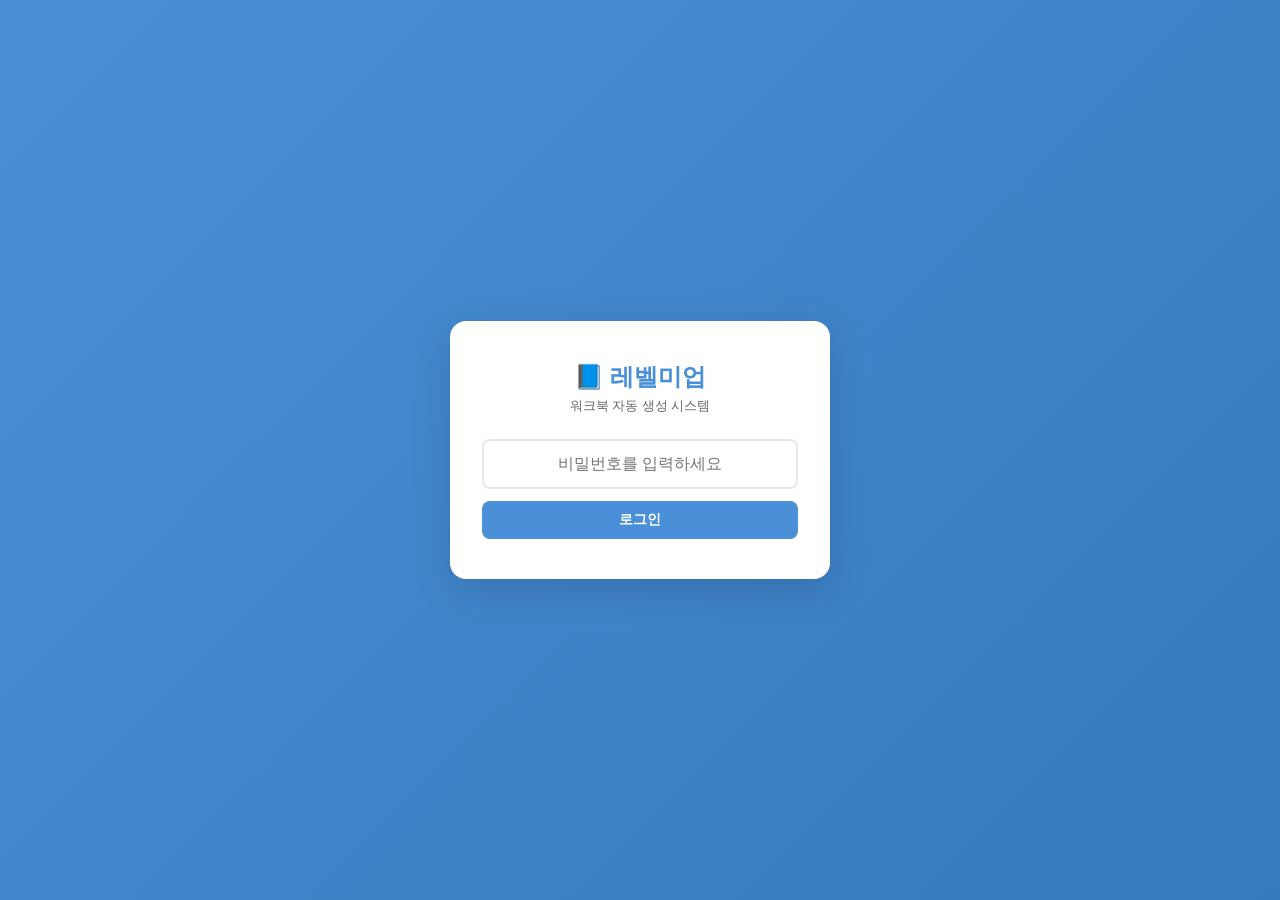
==== static/index.html @ 82ad21b6 "fix: 지문 목록 unit 내부 정렬 추가 - 백엔드의 조회 데이터 순서와 상관없이 정렬" ====
<!DOCTYPE html>
<html lang="ko">
<head>
<meta charset="UTF-8">
<meta name="viewport" content="width=device-width, initial-scale=1.0">
<title>레벨미업 워크북</title>
<link rel="manifest" href="/static/manifest.json">
<meta name="theme-color" content="#4A90D9">
<style>
* { box-sizing: border-box; margin: 0; padding: 0; }
body { font-family: -apple-system, 'Malgun Gothic', sans-serif; background: #f0f4f8; color: #1a1a1a; min-height: 100vh; }
.hidden { display: none !important; }
.btn { padding: 10px 20px; border: none; border-radius: 8px; font-size: 14px; font-weight: 600; cursor: pointer; transition: all 0.2s; }
.btn-primary { background: #4A90D9; color: white; }
.btn-primary:hover { background: #3a7bc8; }
.btn-primary:disabled { background: #a0c4e8; cursor: not-allowed; }
.btn-orange { background: #E8833A; color: white; }
.btn-orange:hover { background: #d6732a; }
.btn-sm { padding: 6px 12px; font-size: 12px; }
.badge { display: inline-block; padding: 2px 7px; border-radius: 10px; font-size: 11px; font-weight: 600; }
.badge-ready { background: #E8F5E9; color: #2E9E5A; }
.badge-pending { background: #FFF8F0; color: #E8833A; }

/* 헤더 */
.header { background: linear-gradient(135deg, #4A90D9 0%, #357ABD 100%); color: white; position: sticky; top: 0; z-index: 100; box-shadow: 0 2px 8px rgba(0,0,0,0.15); }
.header-top { display: flex; align-items: center; padding: 10px 20px; gap: 10px; }
.header-top h1 { font-size: 18px; flex-shrink: 0; }
.header-top .sub { font-size: 11px; opacity: 0.7; flex-shrink: 0; }
.header-notice-box { flex: 1; background: rgba(255,255,255,0.15); border-radius: 6px; padding: 5px 12px; font-size: 12px; min-height: 28px; display: flex; align-items: center; overflow: hidden; }
.notice-text { color: white; white-space: nowrap; overflow: hidden; text-overflow: ellipsis; }
.notice-empty { color: rgba(255,255,255,0.5); font-style: italic; font-size: 11px; }
.logout-btn { background: rgba(255,255,255,0.2); border: none; color: white; padding: 5px 12px; border-radius: 6px; font-size: 12px; cursor: pointer; flex-shrink: 0; }
.header-tabs { display: flex; padding: 0 20px; }
.header-tab { padding: 8px 20px; font-size: 13px; font-weight: 600; color: rgba(255,255,255,0.7); cursor: pointer; border-bottom: 3px solid transparent; transition: all 0.2s; }
.header-tab.active { color: white; border-bottom-color: white; }

/* 로그인 */
#login-screen { display: flex; flex-direction: column; align-items: center; justify-content: center; min-height: 100vh; background: linear-gradient(135deg, #4A90D9 0%, #357ABD 100%); }
.login-box { background: white; border-radius: 16px; padding: 40px 32px; width: 90%; max-width: 380px; text-align: center; box-shadow: 0 10px 40px rgba(0,0,0,0.15); }
.login-box h1 { font-size: 24px; color: #4A90D9; margin-bottom: 4px; }
.login-box .sub { color: #666; font-size: 13px; margin-bottom: 24px; }
.login-box input { width: 100%; padding: 14px 16px; border: 2px solid #e5e7eb; border-radius: 8px; font-size: 16px; text-align: center; margin-bottom: 12px; outline: none; }
.login-box input:focus { border-color: #4A90D9; }
.login-error { color: #dc2626; font-size: 13px; margin-bottom: 8px; }

/* 3단 */
.three-col { display: grid; grid-template-columns: 1fr 1fr 1fr; gap: 12px; padding: 14px 16px; max-width: 1400px; margin: 0 auto; }
@media (max-width: 960px) { .three-col { grid-template-columns: 1fr 1fr; } .col-right { grid-column: 1 / -1; } }
@media (max-width: 600px) { .three-col { grid-template-columns: 1fr; } }

/* 카드 */
.card { background: white; border-radius: 12px; padding: 14px; box-shadow: 0 1px 4px rgba(0,0,0,0.08); margin-bottom: 12px; }
.card-title { font-size: 13px; font-weight: 700; color: #333; margin-bottom: 10px; display: flex; align-items: center; gap: 6px; }

/* 교재/지문 */
select { width: 100%; padding: 9px 12px; border: 2px solid #e5e7eb; border-radius: 8px; font-size: 13px; background: white; appearance: none; background-image: url("data:image/svg+xml,%3Csvg xmlns='http://www.w3.org/2000/svg' width='12' height='12' viewBox='0 0 12 12'%3E%3Cpath fill='%23666' d='M6 8L1 3h10z'/%3E%3C/svg%3E"); background-repeat: no-repeat; background-position: right 12px center; cursor: pointer; margin-bottom: 8px; }
select:focus { border-color: #4A90D9; outline: none; }
.passage-list { max-height: 380px; overflow-y: auto; border: 1px solid #e5e7eb; border-radius: 8px; }
.passage-item { display: flex; align-items: center; padding: 8px 10px; border-bottom: 1px solid #f0f0f0; cursor: pointer; transition: background 0.15s; }
.passage-item:hover { background: #f5f7fa; }
.passage-item:last-child { border-bottom: none; }
.passage-item input[type="checkbox"] { width: 16px; height: 16px; margin-right: 8px; accent-color: #4A90D9; flex-shrink: 0; }
.passage-item .title { flex: 1; font-size: 13px; }
.unit-header { padding: 7px 10px; background: #f0f4f8; font-weight: 700; font-size: 12px; color: #4A90D9; border-bottom: 1px solid #e0e0e0; cursor: pointer; display: flex; justify-content: space-between; align-items: center; }
.unit-header:hover { background: #e5edf5; }
.unit-header .unit-select { font-size: 11px; font-weight: 400; color: #666; }

/* 레벨 */
.level-grid { display: grid; grid-template-columns: repeat(3, 1fr); gap: 5px; }
.level-btn { padding: 7px 4px; border: 2px solid #e5e7eb; border-radius: 7px; text-align: center; cursor: pointer; font-size: 11px; transition: all 0.15s; user-select: none; }
.level-btn.selected { border-color: #4A90D9; background: #EBF4FB; color: #4A90D9; font-weight: 600; }
.level-btn.green.selected { border-color: #2E9E5A; background: #E8F5E9; color: #2E9E5A; }
.level-btn.orange.selected { border-color: #E8833A; background: #FFF8F0; color: #E8833A; }
.preset-row { display: flex; gap: 5px; margin-bottom: 8px; flex-wrap: wrap; }
.preset-btn { flex: 1; min-width: 60px; padding: 5px; border: 1px solid #ddd; border-radius: 6px; background: white; font-size: 11px; cursor: pointer; text-align: center; }
.preset-btn:hover { background: #f5f7fa; }

/* 생성 */
.generate-area .btn { width: 100%; padding: 13px; font-size: 15px; }
.progress { margin-top: 10px; }
.progress-bar { height: 6px; background: #e5e7eb; border-radius: 3px; overflow: hidden; }
.progress-fill { height: 100%; background: linear-gradient(90deg, #4A90D9, #2E9E5A); border-radius: 3px; transition: width 0.3s; }
.progress-text { font-size: 12px; color: #666; text-align: center; margin-top: 5px; }
.result-item { display: flex; align-items: center; justify-content: space-between; padding: 8px 10px; border: 1px solid #e5e7eb; border-radius: 8px; margin-bottom: 6px; font-size: 13px; }

/* 공지 카드 */
.notice-card { background: white; border-radius: 12px; padding: 14px; box-shadow: 0 1px 4px rgba(0,0,0,0.08); margin-bottom: 12px; border: 2px solid #4A90D9; background: #EBF4FB; }
.notice-card textarea { width: 100%; min-height: 80px; padding: 8px; border: 1px solid #c5dcf0; border-radius: 6px; font-size: 13px; resize: vertical; background: white; font-family: inherit; }
.notice-card textarea:focus { outline: none; border-color: #4A90D9; }

/* 업로드 탭 */
textarea { width: 100%; min-height: 120px; padding: 10px; border: 2px solid #e5e7eb; border-radius: 8px; font-size: 13px; font-family: monospace; resize: vertical; }
textarea:focus { border-color: #4A90D9; outline: none; }

/* 토스트 */
.toast { position: fixed; bottom: 20px; left: 50%; transform: translateX(-50%); background: #333; color: white; padding: 12px 24px; border-radius: 8px; font-size: 14px; z-index: 1000; animation: fadeIn 0.3s; }
@keyframes fadeIn { from { opacity: 0; transform: translateX(-50%) translateY(10px); } }

/* ★ 원문 추출 탭 스타일 */
.ext-book-item { display: flex; align-items: center; gap: 8px; padding: 10px 12px; background: var(--color-bg, #f8fafc); border-bottom: 1px solid #e5e7eb; cursor: pointer; }
.ext-book-item:hover { background: #f0f4f8; }
.ext-book-item.expanded { background: #EBF4FB; }
.ext-unit-row { padding: 8px 12px 8px 32px; background: white; border-bottom: 1px solid #f0f0f0; }
.ext-unit-header { display: flex; align-items: center; gap: 6px; margin-bottom: 6px; }
.ext-pid-list { display: flex; flex-wrap: wrap; gap: 5px; padding-left: 20px; }
.ext-pid-chip { display: inline-flex; align-items: center; gap: 4px; padding: 4px 10px; border-radius: 6px; font-size: 12px; cursor: pointer; transition: all 0.15s; border: 1px solid #e5e7eb; background: #f8fafc; }
.ext-pid-chip:hover { background: #f0f4f8; }
.ext-pid-chip.selected { background: #EBF4FB; border-color: #4A90D9; color: #4A90D9; }
.ext-count-badge { font-size: 11px; color: #666; margin-left: auto; }

/* ★ 비밀노트 탭 스타일 */
.sn-type-btn { flex:1; padding:12px 8px; border:none; border-radius:10px; font-size:13px; font-weight:700; cursor:pointer; transition:all 0.2s; }
.sn-type-a { background:linear-gradient(135deg,#1d4ed8,#3b82f6); color:white; }
.sn-type-a:hover { background:linear-gradient(135deg,#1e40af,#2563eb); transform:translateY(-1px); }
.sn-type-b { background:linear-gradient(135deg,#7c3aed,#a855f7); color:white; }
.sn-type-b:hover { background:linear-gradient(135deg,#6d28d9,#9333ea); transform:translateY(-1px); }
.sn-type-c { background:linear-gradient(135deg,#0369a1,#0ea5e9); color:white; }
.sn-type-c:hover { background:linear-gradient(135deg,#075985,#0284c7); transform:translateY(-1px); }
.sn-type-btn:disabled { opacity:0.5; cursor:not-allowed; transform:none; }
.sn-card { background:linear-gradient(135deg,#ede9fe,#faf5ff); border:1.5px solid #c4b5fd; border-radius:12px; padding:14px; margin-bottom:12px; }
.sn-card .card-title { color:#6d28d9; }
.sn-progress { margin-top:10px; }
.sn-result-item { display:flex; align-items:center; justify-content:space-between; padding:8px 10px; border:1px solid #ddd8fe; border-radius:8px; margin-bottom:6px; font-size:13px; background:white; }
.btn-purple { background:#7c3aed; color:white; }
.btn-purple:hover { background:#6d28d9; }
.pc-mode-tabs{display:flex;gap:4px}
.pc-mode-tab{flex:1;padding:8px 6px;font-size:12px;font-weight:700;border:1.5px solid #fbbf24;background:#fff;color:#b45309;border-radius:6px;cursor:pointer;transition:all .15s;line-height:1.2;}
.pc-mode-tab.active{background:#f59e0b;color:#fff;border-color:#f59e0b}
</style>
</head>
<body>

<!-- 로그인 -->
<div id="login-screen">
  <div class="login-box">
    <h1>📘 레벨미업</h1>
    <p class="sub">워크북 자동 생성 시스템</p>
    <div id="login-error" class="login-error hidden"></div>
    <input type="password" id="pw-input" placeholder="비밀번호를 입력하세요" autocomplete="off">
    <button class="btn btn-primary" style="width:100%;" onclick="doLogin()">로그인</button>
  </div>
</div>

<!-- 메인 -->
<div id="main-screen" class="hidden">
  <div class="header">
    <div class="header-top">
      <span style="font-size:20px;">📘</span>
      <h1>레벨미업 워크북</h1>
      <span class="sub">워크북 자동 생성 시스템</span>
      <div class="header-notice-box">
        <span id="header-notice-text" class="notice-empty">공지사항 없음</span>
      </div>
      <button class="logout-btn" style="margin-right:4px;" onclick="refreshTemplate()" title="템플릿 재생성">🔄</button>
      <button class="logout-btn" onclick="doLogout()">로그아웃</button>
    </div>
    <div class="header-tabs">
      <div class="header-tab" onclick="switchTab('preclass', this)">📕 0회독 — 수업 전 분석</div>
      <div class="header-tab active" onclick="switchTab('generate', this)">📄 1회독 교재 생성</div>
      <div class="header-tab" onclick="switchTab('variation', this)">📝 2회독 변형문제</div>
      <div class="header-tab" onclick="switchTab('seosul', this)">✍️ 2회독 서술형 종합</div>
      <div class="header-tab" onclick="switchTab('secret', this)">🔐 비밀노트</div>
      <div class="header-tab" onclick="switchTab('extract', this)">📖 원문 추출</div>
      <div class="header-tab" onclick="switchTab('upload', this)">📤 지문 관리</div>
    </div>
  </div>

  <!-- ★ 0회독 탭 (수업 전 4페이지 완전 분석) -->
  <div id="tab-preclass" class="hidden">
    <div class="three-col">
      <div style="grid-column: span 2;">
        <div class="card">
          <div class="card-title">📚 지문 선택 (중복 선택 가능)</div>
          <div style="display:flex;gap:8px;margin-bottom:10px;flex-wrap:wrap;">
            <button class="btn btn-sm" onclick="pcExpandAll()" style="background:#eee;color:#333;">전체 펼치기</button>
            <button class="btn btn-sm" onclick="pcCollapseAll()" style="background:#eee;color:#333;">전체 접기</button>
            <button class="btn btn-sm" onclick="pcClearSelection()" style="background:#fee;color:#dc2626;border:1px solid #fca5a5;">선택 초기화</button>
            <span style="margin-left:auto;font-size:13px;color:#666;" id="pc-sel-count">0개 선택</span>
          </div>
          <div id="pc-book-list" style="max-height:450px;overflow-y:auto;border:1px solid #e5e7eb;border-radius:8px;">
            <div style="padding:20px;text-align:center;color:#999;">로딩 중...</div>
          </div>
        </div>
      </div>
      <div class="col-right">
        <div class="card" style="border:2px solid #fbbf24;background:#fffbeb;">
          <div class="card-title" style="color:#b45309;">📕 0회독 — 수업 전 분석</div>
          <div style="font-size:11px;color:#92400e;margin-bottom:10px;line-height:1.5;">
            선생님 본인 수업 준비용 4페이지 완전 분석.<br>
            지문(색상 마킹) · 주제·제목·해석 (2x2) · 어법 12~14개 상세박스 · 어휘심화(영영풀이) · 함축 빈칸 흐름
          </div>
          <div style="background:#fef3c7;border:1px solid #fbbf24;border-radius:8px;padding:10px;margin-bottom:10px;">
            <div style="font-size:11px;font-weight:700;color:#b45309;margin-bottom:4px;">📄 4페이지 구성</div>
            <div style="font-size:10px;color:#666;line-height:1.6;">
              <b>PAGE 1</b> 지문(빨/파/검 마킹) + 주제·제목 2x2 + 어법/어휘 노트<br>
              <b>PAGE 2</b> 어법 상세 1/2 (좌우 박스)<br>
              <b>PAGE 3</b> 어법 상세 2/2 + 함축 박스<br>
              <b>PAGE 4</b> 어휘 심화 6개(영영풀이) + 주제 어휘 6개
            </div>
          </div>
          <div style="margin-bottom:8px;">
            <label style="font-size:11px;color:#444;">🏫 학교명</label>
            <input type="text" id="pc-school-name" placeholder="레벨미업학원" value="레벨미업학원"
              style="width:100%;padding:8px 10px;border:2px solid #fbbf24;border-radius:6px;font-size:12px;outline:none;margin-top:4px;">
          </div>
          <!-- ★ 자료 종류 (탭) -->
          <div style="background:#fffbeb;border:1.5px dashed #fbbf24;border-radius:6px;padding:8px;margin-bottom:8px;">
            <div style="font-size:11px;font-weight:700;color:#b45309;margin-bottom:6px;">📋 자료 종류</div>
            <div class="pc-mode-tabs">
              <button type="button" class="pc-mode-tab active" data-mode="preclass" onclick="pcSetMode('preclass',this)">📕 0회독</button>
              <button type="button" class="pc-mode-tab" data-mode="sentence_order" onclick="pcSetMode('sentence_order',this)">🔀 순서</button>
              <button type="button" class="pc-mode-tab" data-mode="both" onclick="pcSetMode('both',this)">📦 0회독<br>+순서</button>
              <button type="button" class="pc-mode-tab" data-mode="topic" onclick="pcSetMode('topic',this)">🎨 배경<br>지식</button>
            </div>
          </div>
          <button class="btn btn-orange" id="pc-btn-d" onclick="doPreclass()" disabled style="width:100%;background:#f59e0b;">
            📕 0회독 자료 생성
          </button>
          <div class="progress hidden" id="pc-progress">
            <div class="progress-bar" style="margin-top:8px;"><div class="progress-fill" id="pc-progress-fill" style="width:0%"></div></div>
            <div class="progress-text" id="pc-progress-text">생성 중...</div>
          </div>
        </div>
        <div class="card hidden" id="pc-results-section">
          <div class="card-title">✅ 생성 완료</div>
          <div id="pc-results-list"></div>
        </div>
      </div>
    </div>
  </div>

  <!-- 생성 탭 -->
  <div id="tab-generate">
    <div class="three-col">

      <!-- 왼쪽: 교재 + 지문 -->
      <div>
        <div class="card">
          <div class="card-title">📚 교재 선택</div>
          <div style="display:flex;gap:6px;">
            <select id="sel-book" onchange="onBookChange()" style="flex:1;margin-bottom:0;">
              <option value="">교재를 선택하세요</option>
            </select>
            <button class="btn btn-sm" onclick="deleteBook()" style="background:#fee;color:#dc2626;border:1px solid #fca5a5;" title="교재 삭제">🗑️</button>
          </div>
        </div>
        <div class="card">
          <div class="card-title">
            📄 지문 선택
            <span style="margin-left:auto;font-size:12px;color:#666;" id="sel-count">0개 선택</span>
          </div>
          <div style="display:flex;gap:5px;flex-wrap:wrap;margin-bottom:7px;">
            <button class="btn btn-sm" onclick="selectAll()" style="background:#eee;color:#333;">전체 선택</button>
            <button class="btn btn-sm" onclick="selectNone()" style="background:#eee;color:#333;">선택 해제</button>
            <button class="btn btn-sm" onclick="clearPassageCache()" style="background:#FFF8F0;color:#E8833A;border:1px solid #E8833A;">🗑️ 선택 캐시 삭제</button>
          </div>
          <div class="passage-list" id="passage-list">
            <div style="padding:20px;text-align:center;color:#999;">교재를 먼저 선택하세요</div>
          </div>
        </div>
      </div>

      <!-- 가운데: 레벨 + 생성버튼 -->
      <div>
        <div class="card">
          <div class="card-title">🎯 레벨 선택</div>
          <div class="preset-row">
            <div class="preset-btn" onclick="presetLevels([1,2,3,4])">수업 전+중</div>
            <div class="preset-btn" onclick="presetLevels([5,6,7,8,9,10])">수업 후</div>
            <div class="preset-btn" onclick="presetLevels([0,1,2,3,4,5,6,7,8,9,10])">전체</div>
            <div class="preset-btn" onclick="presetLevels([])">해제</div>
          </div>
          <div class="level-grid">
          <div class="level-btn selected" data-level="0" onclick="toggleLevel(this)">정답</div>
            <div class="level-btn selected" data-level="1" onclick="toggleLevel(this)">Stage 1 어휘</div>
            <div class="level-btn selected" data-level="2" onclick="toggleLevel(this)">Stage 2 해석</div>
            <div class="level-btn green selected" data-level="3" onclick="toggleLevel(this)">Stage 3 분석</div>
            <div class="level-btn green selected" data-level="4" onclick="toggleLevel(this)">Stage 4 주제</div>
            <div class="level-btn orange selected" data-level="5" onclick="toggleLevel(this)">Stage 5 흐름</div>
            <div class="level-btn orange selected" data-level="6" onclick="toggleLevel(this)">Stage 6 빈칸</div>
            <div class="level-btn orange selected" data-level="7" onclick="toggleLevel(this)">Stage 7 어법</div>
            <div class="level-btn orange selected" data-level="8" onclick="toggleLevel(this)">Stage 8 어휘</div>
            <div class="level-btn orange selected" data-level="9" onclick="toggleLevel(this)">Stage 9 일치</div>
            <div class="level-btn orange selected" data-level="10" onclick="toggleLevel(this)">Stage 10 영작</div>
          </div>
        </div>
        <div class="card generate-area">
          <button class="btn btn-primary" id="btn-generate" onclick="doGenerate()" disabled>워크북 생성하기</button>
          <div class="progress hidden" id="progress">
            <div class="progress-bar"><div class="progress-fill" id="progress-fill" style="width:0%"></div></div>
            <div class="progress-text" id="progress-text">준비 중...</div>
          </div>
        </div>
      </div>

      <!-- 오른쪽: 공지 + 결과 -->
      <div class="col-right">
        <div class="notice-card">
          <div class="card-title" style="color:#4A90D9;">📢 공지사항</div>
          <textarea id="notice-input" placeholder="공지사항을 입력하세요. 저장하면 상단 헤더에 표시됩니다."></textarea>
          <div style="display:flex;align-items:center;gap:8px;margin-top:8px;">
            <button class="btn btn-sm btn-primary" onclick="saveNotice()">저장</button>
            <button class="btn btn-sm" onclick="clearNotice()" style="background:#fee;color:#dc2626;border:1px solid #fca5a5;">삭제</button>
            <span id="notice-saved" class="hidden" style="font-size:12px;color:#2E9E5A;">✅ 저장됨</span>
          </div>
        </div>
        <div class="card hidden" id="results-section">
          <div class="card-title">✅ 생성 완료</div>
          <div id="results-list"></div>
        </div>
      </div>

    </div>
  </div>


  <!-- ★ 비밀노트 탭 -->
  <!-- ★ 변형문제 탭 (2회독) -->
  <div id="tab-variation" class="hidden">
    <div class="three-col">
      <div style="grid-column: span 2;">
        <div class="card">
          <div class="card-title">📚 지문 선택 (클릭 순서대로 출력됨)</div>
          <div style="display:flex;gap:8px;margin-bottom:10px;flex-wrap:wrap;">
            <button class="btn btn-sm" onclick="vrExpandAll()" style="background:#eee;color:#333;">전체 펼치기</button>
            <button class="btn btn-sm" onclick="vrCollapseAll()" style="background:#eee;color:#333;">전체 접기</button>
            <button class="btn btn-sm" onclick="vrClearSelection()" style="background:#fee;color:#dc2626;border:1px solid #fca5a5;">선택 초기화</button>
            <span style="margin-left:auto;font-size:13px;color:#666;" id="vr-sel-count">0개 선택</span>
          </div>
          <div id="vr-book-list" style="max-height:450px;overflow-y:auto;border:1px solid #e5e7eb;border-radius:8px;">
            <div style="padding:20px;text-align:center;color:#999;">로딩 중...</div>
          </div>
        </div>
      </div>
      <div class="col-right">
        <div class="vr-card card" style="border:1.5px solid #fdba74;background:linear-gradient(135deg,#fff7ed,#fffbeb);">
          <div class="card-title" style="color:#c2410c;">🏫 학교명</div>
          <input type="text" id="vr-school-name" placeholder="레벨미업학원" value="레벨미업학원"
            style="width:100%;padding:9px 12px;border:2px solid #fdba74;border-radius:8px;font-size:13px;outline:none;">
        </div>

        <div class="vr-card card" style="border:1.5px solid #fdba74;background:linear-gradient(135deg,#fff7ed,#fffbeb);">
          <div class="card-title" style="color:#c2410c;">📝 유형 선택 (다중 선택 가능)</div>
          
          <label style="display:flex;align-items:center;gap:8px;background:#dbeafe;border:1.5px solid #93c5fd;border-radius:8px;padding:10px;margin-bottom:8px;cursor:pointer;">
            <input type="checkbox" id="vr-type-a" checked onchange="vrUpdateBtns()" style="width:18px;height:18px;">
            <div style="flex:1;">
              <div style="font-size:13px;font-weight:700;color:#1e40af;">유형 A — 종합 5문제</div>
              <div style="font-size:11px;color:#666;">주제·순서·핵심빈칸·일치판단·빈칸영작</div>
            </div>
          </label>
          
          <label style="display:flex;align-items:center;gap:8px;background:#f3e8ff;border:1.5px solid #c4b5fd;border-radius:8px;padding:10px;margin-bottom:8px;cursor:pointer;">
            <input type="checkbox" id="vr-type-b" checked onchange="vrUpdateBtns()" style="width:18px;height:18px;">
            <div style="flex:1;">
              <div style="font-size:13px;font-weight:700;color:#6d28d9;">유형 B — 위치·요약·서술 5문제</div>
              <div style="font-size:11px;color:#666;">문장위치·주제·요약빈칸·요약영작·주제영작</div>
            </div>
          </label>
        </div>

        <div class="vr-card card" style="border:1.5px solid #fdba74;background:linear-gradient(135deg,#fff7ed,#fffbeb);">
          <div class="card-title" style="color:#c2410c;">📑 출력 방식</div>
          <label style="display:flex;align-items:center;gap:8px;padding:6px;cursor:pointer;">
            <input type="radio" name="vr-mode" value="by-type" checked style="width:16px;height:16px;">
            <div style="font-size:12px;">
              <b>유형별 묶기</b><br>
              <span style="color:#666;">A 지문1,2,3... → B 지문1,2,3...</span>
            </div>
          </label>
          <label style="display:flex;align-items:center;gap:8px;padding:6px;cursor:pointer;">
            <input type="radio" name="vr-mode" value="by-passage" style="width:16px;height:16px;">
            <div style="font-size:12px;">
              <b>지문별 묶기</b><br>
              <span style="color:#666;">지문1: A+B → 지문2: A+B...</span>
            </div>
          </label>
        </div>

        <div class="vr-card card" style="border:1.5px solid #fdba74;background:linear-gradient(135deg,#fff7ed,#fffbeb);">
          <button class="btn btn-primary" id="vr-btn-generate" onclick="doVariation()" disabled
            style="width:100%;padding:14px;font-size:15px;font-weight:700;background:linear-gradient(135deg,#ea580c,#c2410c);color:white;border:none;border-radius:10px;cursor:pointer;">
            📝 변형문제 생성
          </button>
          <div class="progress hidden" id="vr-progress">
            <div class="progress-bar" style="margin-top:8px;"><div class="progress-fill" id="vr-progress-fill" style="width:0%"></div></div>
            <div class="progress-text" id="vr-progress-text">생성 중...</div>
          </div>
        </div>

        <div class="card hidden" id="vr-results-section">
          <div class="card-title">✅ 생성 완료</div>
          <div id="vr-results-list"></div>
        </div>
      </div>
    </div>
  </div>

<div id="tab-seosul" class="hidden">
  <div class="three-col">
    <div style="grid-column: span 2;">
      <div class="card">
        <div class="card-title">📚 지문 선택 (클릭 순서대로 출력됨)</div>
        <div style="display:flex;gap:8px;margin-bottom:10px;flex-wrap:wrap;">
          <button class="btn btn-sm" onclick="ssExpandAll()" style="background:#eee;color:#333;">전체 펼치기</button>
          <button class="btn btn-sm" onclick="ssCollapseAll()" style="background:#eee;color:#333;">전체 접기</button>
          <button class="btn btn-sm" onclick="ssClearSelection()" style="background:#fee;color:#dc2626;border:1px solid #fca5a5;">선택 초기화</button>
          <span style="margin-left:auto;font-size:13px;color:#666;" id="ss-sel-count">0개 선택</span>
        </div>
        <div id="ss-book-list" style="max-height:450px;overflow-y:auto;border:1px solid #e5e7eb;border-radius:8px;">
          <div style="padding:20px;text-align:center;color:#999;">로딩 중...</div>
        </div>
      </div>
    </div>
    <div class="col-right">
      <div class="vr-card card" style="border:1.5px solid #93c5fd;background:linear-gradient(135deg,#eff6ff,#f5f3ff);">
        <div class="card-title" style="color:#1d4ed8;">🏫 학교명</div>
        <input type="text" id="ss-school-name" placeholder="레벨미업학원" value="레벨미업학원"
          style="width:100%;padding:9px 12px;border:2px solid #93c5fd;border-radius:8px;font-size:13px;outline:none;">
      </div>

      <div class="vr-card card" style="border:1.5px solid #93c5fd;background:linear-gradient(135deg,#eff6ff,#f5f3ff);">
        <div class="card-title" style="color:#1d4ed8;">✍️ 서술형 유형 (한 지문에 종합 출제 · 자유 조합)</div>

        <label style="display:flex;align-items:center;gap:8px;background:#fef3e8;border:1.5px solid #fdba74;border-radius:8px;padding:9px;margin-bottom:7px;cursor:pointer;">
          <input type="checkbox" id="ss-type-sa" checked onchange="ssUpdateBtns()" style="width:18px;height:18px;">
          <div style="flex:1;"><div style="font-size:13px;font-weight:700;color:#c2410c;">SA — 본문 빈칸 배열영작</div>
            <div style="font-size:11px;color:#666;">보기 단어 배열, 어형변형 가능</div></div>
        </label>
        <label style="display:flex;align-items:center;gap:8px;background:#fef3e8;border:1.5px solid #fdba74;border-radius:8px;padding:9px;margin-bottom:7px;cursor:pointer;">
          <input type="checkbox" id="ss-type-sc" checked onchange="ssUpdateBtns()" style="width:18px;height:18px;">
          <div style="flex:1;"><div style="font-size:13px;font-weight:700;color:#c2410c;">SC — 요약문 빈칸 영작</div>
            <div style="font-size:11px;color:#666;">변형 없이 배열, 구조 회전</div></div>
        </label>
        <label style="display:flex;align-items:center;gap:8px;background:#dbeafe;border:1.5px solid #93c5fd;border-radius:8px;padding:9px;margin-bottom:7px;cursor:pointer;">
          <input type="checkbox" id="ss-type-sd" checked onchange="ssUpdateBtns()" style="width:18px;height:18px;">
          <div style="flex:1;"><div style="font-size:13px;font-weight:700;color:#1e40af;">SD — 어법 틀린 곳 고치기</div>
            <div style="font-size:11px;color:#666;">밑줄 없음, grammar_points 근거</div></div>
        </label>
        <label style="display:flex;align-items:center;gap:8px;background:#f3e8ff;border:1.5px solid #c4b5fd;border-radius:8px;padding:9px;cursor:pointer;">
          <input type="checkbox" id="ss-type-se" checked onchange="ssUpdateBtns()" style="width:18px;height:18px;">
          <div style="flex:1;"><div style="font-size:13px;font-weight:700;color:#6d28d9;">SE — 어휘 품사 변형 채우기</div>
            <div style="font-size:11px;color:#666;">핵심어 4~5곳, 품사 변형</div></div>
        </label>
      </div>

      <div class="vr-card card" style="border:1.5px solid #93c5fd;background:linear-gradient(135deg,#eff6ff,#f5f3ff);">
        <button class="btn btn-primary" id="ss-btn-generate" onclick="doSeosul()" disabled
          style="width:100%;padding:14px;font-size:15px;font-weight:700;background:linear-gradient(135deg,#2563eb,#1d4ed8);color:white;border:none;border-radius:10px;cursor:pointer;">
          ✍️ 서술형 종합 생성
        </button>
        <div class="progress hidden" id="ss-progress">
          <div class="progress-bar" style="margin-top:8px;"><div class="progress-fill" id="ss-progress-fill" style="width:0%"></div></div>
          <div class="progress-text" id="ss-progress-text">생성 중...</div>
        </div>
      </div>

      <div class="card hidden" id="ss-results-section">
        <div class="card-title">✅ 생성 완료</div>
        <div id="ss-results-list"></div>
      </div>
    </div>
  </div>
</div>

  <!-- 비밀노트 탭 -->
  <div id="tab-secret" class="hidden">
    <div class="three-col">
      <div style="grid-column: span 2;">
        <div class="card">
          <div class="card-title">📚 지문 선택 (중복 선택 가능)</div>
          <div style="display:flex;gap:8px;margin-bottom:10px;flex-wrap:wrap;">
            <button class="btn btn-sm" onclick="snExpandAll()" style="background:#eee;color:#333;">전체 펼치기</button>
            <button class="btn btn-sm" onclick="snCollapseAll()" style="background:#eee;color:#333;">전체 접기</button>
            <button class="btn btn-sm" onclick="snClearSelection()" style="background:#fee;color:#dc2626;border:1px solid #fca5a5;">선택 초기화</button>
            <span style="margin-left:auto;font-size:13px;color:#666;" id="sn-sel-count">0개 선택</span>
          </div>
          <div id="sn-book-list" style="max-height:450px;overflow-y:auto;border:1px solid #e5e7eb;border-radius:8px;">
            <div style="padding:20px;text-align:center;color:#999;">로딩 중...</div>
          </div>
        </div>
      </div>
      <div class="col-right">
        <div class="sn-card card">
          <div class="card-title">🏫 학교명</div>
          <input type="text" id="sn-school-name" placeholder="레벨미업학원" value="레벨미업학원"
            style="width:100%;padding:9px 12px;border:2px solid #c4b5fd;border-radius:8px;font-size:13px;outline:none;">
        </div>
        <div class="sn-card card">
          <div class="card-title">👨‍🏫 강사명 (선택)</div>
          <input type="text" id="sn-teacher-name" placeholder="예: 홍길동"
            style="width:100%;padding:9px 12px;border:2px solid #a5b4fc;border-radius:8px;font-size:13px;outline:none;">
        </div>
        <div class="sn-card card">
          <div class="card-title">🔐 유형 선택</div>
          <div style="background:#f5f3ff;border:1px solid #ddd6fe;border-radius:8px;padding:8px;margin-bottom:6px;">
            <div style="font-size:11px;font-weight:700;color:#6d28d9;">유형 A — 반의어+요약</div>
            <div style="font-size:10px;color:#666;">핵심어휘(반의어)·요약문·Paraphrase</div>
          </div>
          <div style="background:#faf5ff;border:1px solid #e9d5ff;border-radius:8px;padding:8px;margin-bottom:6px;">
            <div style="font-size:11px;font-weight:700;color:#7c3aed;">유형 B — 영어 중심</div>
            <div style="font-size:10px;color:#666;">Summary · Vocabulary</div>
          </div>
          <div style="background:#e0f2fe;border:1px solid #7dd3fc;border-radius:8px;padding:8px;margin-bottom:10px;">
            <div style="font-size:11px;font-weight:700;color:#0369a1;">유형 C — 고난이도유의어</div>
            <div style="font-size:10px;color:#666;">핵심어휘(고난이도)·Paraphrase</div>
          </div>
          <div style="display:flex;gap:6px;">
            <button class="sn-type-btn sn-type-a" id="sn-btn-a" onclick="doSecretNote('A')" disabled>A</button>
            <button class="sn-type-btn sn-type-b" id="sn-btn-b" onclick="doSecretNote('B')" disabled>B</button>
            <button class="sn-type-btn sn-type-c" id="sn-btn-c" onclick="doSecretNote('C')" disabled>C</button>
          </div>
          <div class="progress hidden" id="sn-progress">
            <div class="progress-bar" style="margin-top:8px;"><div class="progress-fill" id="sn-progress-fill" style="width:0%"></div></div>
            <div class="progress-text" id="sn-progress-text">생성 중...</div>
          </div>
        </div>
        <div class="card hidden" id="sn-results-section">
          <div class="card-title">✅ 생성 완료</div>
          <div id="sn-results-list"></div>
        </div>
      </div>
    </div>
  </div>

  <!-- ★ 원문 추출 탭 -->
  <div id="tab-extract" class="hidden">
    <div class="three-col">
      <div style="grid-column: span 2;">
        <div class="card">
          <div class="card-title">📚 지문 선택 (중복 선택 가능)</div>
          <div style="display:flex;gap:8px;margin-bottom:10px;flex-wrap:wrap;">
            <button class="btn btn-sm" onclick="extExpandAll()" style="background:#eee;color:#333;">전체 펼치기</button>
            <button class="btn btn-sm" onclick="extCollapseAll()" style="background:#eee;color:#333;">전체 접기</button>
            <button class="btn btn-sm" onclick="extClearSelection()" style="background:#fee;color:#dc2626;border:1px solid #fca5a5;">선택 초기화</button>
            <span style="margin-left:auto;font-size:13px;color:#666;" id="ext-sel-count">0개 선택</span>
          </div>
          <div id="ext-book-list" style="max-height:450px;overflow-y:auto;border:1px solid #e5e7eb;border-radius:8px;">
            <div style="padding:20px;text-align:center;color:#999;">로딩 중...</div>
          </div>
        </div>
      </div>
      <div class="col-right">
        <div class="card">
          <div class="card-title">🏫 학교 이름</div>
          <input type="text" id="ext-school-name" placeholder="예: 정명고2" style="width:100%;padding:10px 12px;border:2px solid #e5e7eb;border-radius:8px;font-size:14px;">
        </div>
        <div class="card">
          <div class="card-title">⚙️ 옵션</div>
          <label style="display:flex;align-items:center;gap:8px;font-size:13px;cursor:pointer;">
            <input type="checkbox" id="ext-include-translation" style="width:16px;height:16px;">
            해석 포함
          </label>
        </div>
        <div class="card">
          <div class="card-title">📤 HTML 추출</div>
          <button class="btn btn-primary" style="width:100%;" onclick="extExtractHTML()">HTML 추출 (새 창) ↗</button>
          <p style="font-size:12px;color:#666;margin-top:8px;text-align:center;">
            새 창에서 <b>Ctrl+P</b> → PDF 저장
          </p>
        </div>
        <div class="card" style="background:#EBF4FB;border:1.5px solid #4A90D9;">
          <div class="card-title" style="color:#4A90D9;">💡 원문 추출 안내</div>
          <p style="font-size:12px;color:#555;line-height:1.7;">
            여러 교재의 지문을 <b>중복 선택</b>하여<br>
            한 번에 추출할 수 있습니다.<br><br>
            <b>해석 포함</b> 체크 시<br>
            영문 아래 한글 해석 표시
          </p>
        </div>
      </div>
    </div>
  </div>

  <!-- 업로드 탭 -->
  <div id="tab-upload" class="hidden">
    <div class="three-col">
      <div>
        <div class="card">
          <div class="card-title">📤 지문 업로드</div>
          <p style="font-size:12px;color:#666;margin-bottom:8px;">###강 번호### 형식으로 입력하세요</p>
          <input type="text" id="upload-book" list="book-list" placeholder="교재명 입력 (예: 26 수특 영어)" style="width:100%;padding:9px 12px;border:2px solid #e5e7eb;border-radius:8px;font-size:13px;margin-bottom:8px;">
          <datalist id="book-list"></datalist>
          <textarea id="upload-text" placeholder="###05강 01번###&#10;Many crises today...&#10;&#10;###05강 02번###&#10;Consumer surveys..."></textarea>
          <button class="btn btn-orange" style="width:100%;margin-top:8px;" onclick="doUpload()">업로드</button>
        </div>
      </div>
      <div style="grid-column: span 2;">
        <div class="card">
          <div class="card-title">📊 현재 등록된 지문</div>
          <div id="stats-list" style="font-size:13px;color:#666;">로딩 중...</div>
          <div style="display:flex;gap:6px;margin-top:10px;flex-wrap:wrap;">
            <button class="btn btn-sm" onclick="syncSupabase()" style="background:#EBF4FB;color:#4A90D9;border:1px solid #4A90D9;">🔄 수파베이스 동기화</button>
            <button class="btn btn-sm" onclick="clearCacheUI()" style="background:#FFF8F0;color:#E8833A;border:1px solid #E8833A;">🗑️ 캐시 초기화</button>
          </div>
          <div id="sync-status" style="font-size:12px;color:#666;margin-top:4px;"></div>
        </div>
      </div>
    </div>
  </div>
</div>

<script>
let TOKEN = localStorage.getItem('wb_token') || '';
let PASSAGES_DATA = null;
let selectedPassages = new Map();
const API = '';

async function doLogin() {
  const pw = document.getElementById('pw-input').value;
  try {
    const res = await fetch(API + '/api/auth', { method: 'POST', headers: {'Content-Type':'application/json'}, body: JSON.stringify({password: pw}) });
    const data = await res.json();
    if (data.ok) { TOKEN = data.token; localStorage.setItem('wb_token', TOKEN); showMain(); }
    else throw new Error();
  } catch(e) {
    document.getElementById('login-error').textContent = '비밀번호가 틀렸습니다';
    document.getElementById('login-error').classList.remove('hidden');
  }
}

function doLogout() {
  TOKEN = ''; localStorage.removeItem('wb_token');
  document.getElementById('main-screen').classList.add('hidden');
  document.getElementById('login-screen').classList.remove('hidden');
  document.getElementById('pw-input').value = '';
}

function headers() { return { 'Content-Type': 'application/json', 'Authorization': 'Bearer ' + TOKEN }; }

async function showMain() {
  document.getElementById('login-screen').classList.add('hidden');
  document.getElementById('main-screen').classList.remove('hidden');
  await Promise.all([loadPassages(), loadNotice()]);
}

async function loadPassages() {
  const prevBook = document.getElementById('sel-book').value;
  const prevSelected = new Map(selectedPassages);
  try {
    const res = await fetch(API + '/api/passages', { headers: headers() });
    if (res.status === 401) { doLogout(); return; }
    PASSAGES_DATA = await res.json();
    updateBookSelect();
    if (prevBook) {
      document.getElementById('sel-book').value = prevBook;
      onBookChange();
      prevSelected.forEach((val, key) => {
        const cb = document.querySelector(`input[data-key="${key}"]`);
        if (cb) { selectedPassages.set(key, val); cb.checked = true; }
      });
      updateSelCount(); updateGenerateBtn();
    }
    updateStats();
  } catch(e) { console.error(e); }
}

// ============================================================
// 공지사항
// ============================================================
async function loadNotice() {
  try {
    const res = await fetch(API + '/api/notice');
    const data = await res.json();
    const text = (data.text || '').trim();
    document.getElementById('notice-input').value = text;
    const el = document.getElementById('header-notice-text');
    if (text) { el.textContent = '📢 ' + text; el.className = 'notice-text'; }
    else { el.textContent = '공지사항 없음'; el.className = 'notice-empty'; }
  } catch(e) {}
}

async function saveNotice() {
  const text = document.getElementById('notice-input').value.trim();
  try {
    await fetch(API + '/api/notice', { method: 'POST', headers: headers(), body: JSON.stringify({ text }) });
    const el = document.getElementById('header-notice-text');
    if (text) { el.textContent = '📢 ' + text; el.className = 'notice-text'; }
    else { el.textContent = '공지사항 없음'; el.className = 'notice-empty'; }
    const saved = document.getElementById('notice-saved');
    saved.classList.remove('hidden');
    setTimeout(() => saved.classList.add('hidden'), 2000);
  } catch(e) { toast('저장 실패'); }
}

async function clearNotice() { document.getElementById('notice-input').value = ''; await saveNotice(); }

// ============================================================
// Book / Passage
// ============================================================
function updateBookSelect() {
  const books = [...new Set(PASSAGES_DATA.map(p => p.book))];
  const sel = document.getElementById('sel-book');
  const prev = sel.value;
  sel.innerHTML = '<option value="">교재를 선택하세요</option>';
  books.forEach(b => { sel.innerHTML += `<option value="${b}">${b}</option>`; });
  if (prev && books.includes(prev)) sel.value = prev;
}

function onBookChange() {
  const book = document.getElementById('sel-book').value;
  selectedPassages.clear();
  const list = document.getElementById('passage-list');
  if (!book) { list.innerHTML = '<div style="padding:20px;text-align:center;color:#999;">교재를 먼저 선택하세요</div>'; updateSelCount(); updateGenerateBtn(); return; }
  const passages = PASSAGES_DATA.filter(p => p.book === book);
  const units = [...new Set(passages.map(p => p.unit))];
  // 백엔드 _first_num 과 동일 기준(숫자 어디서든) → 목록을 백엔드 정렬 그대로 렌더
  units.sort((a, b) =>
    (parseInt(a.match(/\d+/)?.[0]) || 0) - (parseInt(b.match(/\d+/)?.[0]) || 0)
    || a.localeCompare(b)
  );
  let html = '';
  for (const unit of units) {
    // unit 내부 지문도 이름(pid) 자연 정렬
    const up = passages.filter(p => p.unit === unit)
      .sort((a, b) => String(a.id).localeCompare(String(b.id), undefined, { numeric: true }));
    html += `<div class="unit-header" onclick="toggleUnit('${book}','${unit}')">📁 ${unit} (${up.length}개)<span class="unit-select">단원 전체선택</span></div>`;
    for (const p of up) {
      const key = `${p.book}|${p.unit}|${p.id}`;
      html += `<div class="passage-item" style="position:relative;">
        <div style="flex:1;display:flex;align-items:center;" onclick="togglePassage('${p.book}','${p.unit}','${p.id}',this.parentElement)">
          <input type="checkbox" data-key="${key}">
          <span class="title">${p.title}</span>
          <span class="badge ${p.cache_status==='ready'?'badge-ready':'badge-pending'}">${p.cache_status==='ready'?'✅ 준비됨':'⏳ 미생성'}</span>
        </div>
        <button onclick="event.stopPropagation();deletePassage('${p.book}','${p.unit}','${p.id}')" style="background:none;border:none;color:#dc2626;cursor:pointer;font-size:13px;padding:3px 6px;opacity:0.5;" onmouseover="this.style.opacity=1" onmouseout="this.style.opacity=0.5">✕</button>
      </div>`;
    }
  }
  list.innerHTML = html || '<div style="padding:20px;text-align:center;color:#999;">지문이 없습니다</div>';
  updateSelCount(); updateGenerateBtn();
}

function togglePassage(book, unit, id, el) {
  const key = `${book}|${unit}|${id}`;
  const cb = el.querySelector('input[type="checkbox"]');
  if (selectedPassages.has(key)) { selectedPassages.delete(key); cb.checked = false; }
  else { selectedPassages.set(key, {book,unit,id}); cb.checked = true; }
  updateSelCount(); updateGenerateBtn();
}

function toggleUnit(book, unit) {
  const up = PASSAGES_DATA.filter(p => p.book===book && p.unit===unit);
  const allSel = up.every(p => selectedPassages.has(`${p.book}|${p.unit}|${p.id}`));
  up.forEach(p => {
    const key = `${p.book}|${p.unit}|${p.id}`;
    const cb = document.querySelector(`input[data-key="${key}"]`);
    if (allSel) { selectedPassages.delete(key); if(cb) cb.checked=false; }
    else { selectedPassages.set(key,{book:p.book,unit:p.unit,id:p.id}); if(cb) cb.checked=true; }
  });
  updateSelCount(); updateGenerateBtn();
}

function selectAll() {
  const book = document.getElementById('sel-book').value;
  if (!book) return;
  PASSAGES_DATA.filter(p => p.book===book).forEach(p => {
    const key = `${p.book}|${p.unit}|${p.id}`;
    selectedPassages.set(key,{book:p.book,unit:p.unit,id:p.id});
    const cb = document.querySelector(`input[data-key="${key}"]`);
    if(cb) cb.checked=true;
  });
  updateSelCount(); updateGenerateBtn();
}

function selectNone() {
  selectedPassages.clear();
  document.querySelectorAll('.passage-item input').forEach(cb => cb.checked=false);
  updateSelCount(); updateGenerateBtn();
}

function updateSelCount() { document.getElementById('sel-count').textContent = `${selectedPassages.size}개 선택`; }

// ============================================================
// Levels
// ============================================================
function toggleLevel(el) { el.classList.toggle('selected'); updateGenerateBtn(); }
function presetLevels(levels) {
  document.querySelectorAll('.level-btn').forEach(el => el.classList.toggle('selected', levels.includes(parseInt(el.dataset.level))));
  updateGenerateBtn();
}
function getSelectedLevels() { return [...document.querySelectorAll('.level-btn.selected')].map(el => parseInt(el.dataset.level)); }

// ============================================================
// Generate
// ============================================================
function updateGenerateBtn() {
  const btn = document.getElementById('btn-generate');
  const levels = getSelectedLevels();
  btn.disabled = selectedPassages.size===0 || levels.length===0;
  btn.textContent = selectedPassages.size>0 ? `워크북 생성하기 (${selectedPassages.size}개 지문)` : '워크북 생성하기';
}

// ============================================================
// 워크북 생성 — sync/job 분기 + 다중 job polling
// ============================================================
const SYNC_TARGET_LIMIT = 5;                 // 이 수 이하 sync / 초과 job (백엔드 SYNC_TARGET_LIMIT와 맞출 것)
const ACTIVE_JOBS_KEY = 'activeGenerationJobs';
const activePollers = new Map();             // job_id → setInterval id (중복 polling 방지)
const generationResultsMap = new Map();      // renderId → 성공 결과 배열(합본용)

// ---------- localStorage active jobs ----------
function getActiveJobs() {
  try { return JSON.parse(localStorage.getItem(ACTIVE_JOBS_KEY) || '[]'); }
  catch (e) { return []; }
}
function saveActiveJobs(jobs) {
  try { localStorage.setItem(ACTIVE_JOBS_KEY, JSON.stringify(jobs)); } catch (e) {}
}
function addActiveJob(job) { const jobs = getActiveJobs(); jobs.push(job); saveActiveJobs(jobs); }
function removeActiveJob(jobId) { saveActiveJobs(getActiveJobs().filter(j => j.job_id !== jobId)); }
function hasSameActiveJob(requestKey) { return getActiveJobs().some(j => j.requestKey === requestKey); }

// ---------- 요청 구성 ----------
function flattenRequestItems(payload) {
  const items = [];
  for (const unitItem of payload.units) {
    for (const passageId of unitItem.passage_ids) {
      items.push({ book: payload.book, unit: unitItem.unit, passage_id: passageId });
    }
  }
  return items;
}
function makeRequestKey(payload) {
  const normalized = {
    book: String(payload.book || '').trim(),
    units: payload.units.map(unit => ({
      unit: String(unit.unit || '').trim(),
      passage_ids: unit.passage_ids.map(v => String(v).trim()),
    })),
    levels: payload.levels ? [...payload.levels].map(Number).sort((a, b) => a - b) : null,
  };
  return JSON.stringify(normalized);
}
function summarizeRequestItems(items) {
  if (!items || !items.length) return '';
  const book = items[0].book;
  const units = [...new Set(items.map(i => i.unit))].join(', ');
  return `${book} · ${units} · ${items.length}개`;
}

// ---------- 결과 매칭/렌더 (sync·job 공용) ----------
function buildZippedRows(resultItems, requestItems) {
  // 결과-요청을 index로 zip (백엔드가 보낸 순서 기준 — 정렬 전에 매칭 완료)
  const rows = (resultItems || []).map((r, i) => {
    const it = (requestItems && requestItems[i]) || {};
    const id = `${it.unit || ''} ${it.passage_id || ''}`.trim();
    return r.ok
      ? { id, status: 'success', html: r.html, filename: r.filename }
      : { id, status: 'error', error: '생성 실패' };
  });
  // 받은 결과의 이름(id) 기준 정렬 — 숫자 인식(2강 < 10강, 1 < 11)
  rows.sort((a, b) => a.id.localeCompare(b.id, undefined, { numeric: true }));
  return rows;
}
function renderResults(zippedRows, renderId, summaryText) {
  const resultsSection = document.getElementById('results-section');
  const resultsList = document.getElementById('results-list');
  resultsSection.classList.remove('hidden');

  const successRows = zippedRows.filter(r => r.status === 'success');
  generationResultsMap.set(renderId, successRows);
  window._lastResults = successRows;   // 기존 경로 호환

  const mergeBtn = successRows.length > 1
    ? `<div style="margin-bottom:8px;"><button class="btn btn-orange" style="width:100%;" onclick="downloadMergedByRenderId('${renderId}')">📦 합본 다운로드 (${successRows.length}개)</button></div>`
    : '';
  const itemsHtml = zippedRows.map(r => `
    <div class="result-item">
      <span>${r.status === 'success' ? '✅' : '❌'} ${r.id}</span>
      ${r.status === 'success'
        ? `<button class="btn btn-sm btn-primary" onclick="downloadHtml(\`${encodeURIComponent(r.html)}\`,'${r.filename}')">📥 다운로드</button>`
        : `<span style="color:#dc2626;font-size:12px;">${r.error}</span>`}
    </div>`).join('');

  const block = document.createElement('div');
  block.id = `results-block-${renderId}`;
  block.innerHTML = `<div class="card-title" style="margin-top:8px;">${summaryText || ''} — ${successRows.length}/${zippedRows.length} 성공</div>${mergeBtn}${itemsHtml}`;
  const old = document.getElementById(`results-block-${renderId}`);
  if (old) old.replaceWith(block); else resultsList.appendChild(block);
}

// ---------- job 진행 카드 ----------
function ensureJobsContainer() {
  let container = document.getElementById('generation-jobs');
  if (!container) {
    container = document.createElement('div');
    container.id = 'generation-jobs';
    container.style.margin = '8px 0';
    const progress = document.getElementById('progress');
    progress.parentNode.insertBefore(container, progress.nextSibling);
  }
  return container;
}
function jobStatusLabel(status, progress) {
  if (status === 'done') return (progress && progress.failed) ? '완료(일부 실패 포함)' : '완료';
  if (status === 'processing') return '진행 중';
  return '대기';
}
function upsertJobCard(jobId, summaryText, progress, statusText) {
  const container = ensureJobsContainer();
  let card = document.getElementById(`job-card-${jobId}`);
  if (!card) {
    card = document.createElement('div');
    card.id = `job-card-${jobId}`;
    card.className = 'result-item';
    card.style.display = 'block';
    container.appendChild(card);
  }
  const total = progress ? progress.total : 0;
  const doneCount = progress ? (progress.completed + progress.failed) : 0;
  const percent = total ? Math.round((doneCount / total) * 100) : 0;
  card.innerHTML = `
    <div style="font-weight:600;">${summaryText}</div>
    <div style="font-size:12px;color:#555;">${statusText} · ${percent}% (${doneCount}/${total})</div>
    <div style="font-size:11px;color:#888;">대기 ${progress ? progress.pending : 0} · 진행 ${progress ? progress.processing : 0} · 완료 ${progress ? progress.completed : 0} · 실패 ${progress ? progress.failed : 0}</div>
    <div style="height:6px;background:#eee;border-radius:3px;margin-top:4px;overflow:hidden;"><div style="height:100%;width:${percent}%;background:#1A6BB5;"></div></div>`;
}
function removeJobCard(jobId) { const el = document.getElementById(`job-card-${jobId}`); if (el) el.remove(); }

// ---------- polling ----------
function stopPoller(jobId) {
  const id = activePollers.get(jobId);
  if (id) { clearInterval(id); activePollers.delete(jobId); }
}
function handleJobGone(jobId) {
  stopPoller(jobId);
  removeActiveJob(jobId);
  removeJobCard(jobId);
  alert('진행 중이던 생성 작업 정보를 찾을 수 없습니다. 다시 생성해주세요.');
}
async function fetchAndRenderJobResults(jobId, requestItems, summaryText) {
  try {
    const res = await fetch(API + `/api/generate/results/${jobId}`, { headers: headers() });
    if (res.status === 404) { handleJobGone(jobId); return; }
    const data = await res.json();
    if (!data.done || !Array.isArray(data.results)) return;   // 방어(아직 미완/형식 이상)
    const rows = buildZippedRows(data.results, requestItems);
    renderResults(rows, jobId, summaryText);
    removeActiveJob(jobId);
    removeJobCard(jobId);      // 완료 → 진행 카드 제거(결과는 오른쪽 결과 블록으로 이동)
  } catch (e) { /* 네트워크 일시 오류 → 새로고침 시 복구됨 */ }
}
function pollGenerationJob(jobId, requestItems, summaryText) {
  if (activePollers.has(jobId)) return;   // 중복 polling 방지
  const summary = summaryText || summarizeRequestItems(requestItems);

  const tick = async () => {
    try {
      const res = await fetch(API + `/api/generate/status/${jobId}`, { headers: headers() });
      if (res.status === 404) { handleJobGone(jobId); return; }
      const data = await res.json();
      upsertJobCard(jobId, summary, data.progress, jobStatusLabel(data.status, data.progress));
      if (data.done) {
        stopPoller(jobId);
        await fetchAndRenderJobResults(jobId, requestItems, summary);
      }
    } catch (e) { /* 일시 오류 → 다음 tick 재시도 */ }
  };

  const interval = setInterval(tick, 2000);
  activePollers.set(jobId, interval);
  tick();   // 즉시 1회
}

// ---------- 새로고침 후 복구 ----------
function resumeActiveJobs() {
  for (const job of getActiveJobs()) {
    if (!job.job_id) continue;
    const summary = summarizeRequestItems(job.requestItems || []);
    upsertJobCard(job.job_id, summary, null, '복구 중');
    pollGenerationJob(job.job_id, job.requestItems || [], summary);
  }
}
document.addEventListener('DOMContentLoaded', resumeActiveJobs);

// ---------- 생성 진입점 ----------
async function doGenerate() {
  const levels = getSelectedLevels();
  const passages = [...selectedPassages.values()];
  if (!passages.length) return;
  const btn = document.getElementById('btn-generate');
  const progress = document.getElementById('progress');
  const progressText = document.getElementById('progress-text');

  const levelsVal = levels.length === 11 ? null : levels;
  const totalSelectedCount = passages.length;               // 전체 선택 지문 수
  const forceJob = totalSelectedCount > SYNC_TARGET_LIMIT;  // 초과 → 모든 book payload를 강제 job

  // book별 그룹핑 (GenerateIn은 book 1개 기준)
  const byBook = {};
  for (const p of passages) {
    (byBook[p.book] ??= { unitsMap: {} });
    (byBook[p.book].unitsMap[p.unit] ??= []).push(p.id);
  }

  const url = API + '/api/generate' + (forceJob ? '?force_job=true' : '');

  for (const book of Object.keys(byBook)) {
    const units = Object.entries(byBook[book].unitsMap).map(([unit, passage_ids]) => ({ unit, passage_ids }));
    const payload = { book, units, levels: levelsVal };
    const requestItems = flattenRequestItems(payload);
    const requestKey = makeRequestKey(payload);
    const summary = summarizeRequestItems(requestItems);

    if (hasSameActiveJob(requestKey)) {   // 동일 조건 재생성만 차단(해당 payload만 skip)
      alert('이미 동일한 생성 작업이 진행 중입니다. 완료 후 다시 시도해주세요.');
      continue;
    }

    btn.disabled = true;                  // POST 동안에만 disable
    progress.classList.remove('hidden');
    progressText.textContent = `요청 중... (${book})`;
    let data = null;
    try {
      const res = await fetch(url, { method: 'POST', headers: headers(), body: JSON.stringify(payload) });
      if (!res.ok) {
        const err = await res.json().catch(() => ({}));
        alert('생성 요청 실패: ' + ((err.error && err.error.message) || res.status));
        continue;
      }
      data = await res.json();
    } catch (e) {
      alert('생성 요청 오류: ' + e.message);
      continue;
    } finally {
      btn.disabled = false;
    }

    if (data.mode === 'sync') {
      const rows = buildZippedRows(data.results, requestItems);
      renderResults(rows, `sync-${Date.now()}-${book}`, summary);
    } else {   // job
      addActiveJob({ job_id: data.job_id, requestKey, requestItems, startedAt: Date.now() });
      upsertJobCard(data.job_id, summary, data.progress, jobStatusLabel(data.status || 'pending', data.progress));
      pollGenerationJob(data.job_id, requestItems, summary);
    }
  }

  progress.classList.add('hidden');
  await loadPassages();
}

function downloadHtml(encodedHtml, filename) {
  const html = decodeURIComponent(encodedHtml);
  const blob = new Blob([html],{type:'text/html; charset=utf-8'});
  const url = URL.createObjectURL(blob);
  const a = document.createElement('a'); a.href=url; a.download=filename; a.click();
  URL.revokeObjectURL(url);
}

// renderId별 결과만 합본 (여러 job 동시 완료 시 서로 덮어쓰지 않도록)
function downloadMergedByRenderId(renderId) {
  const results = generationResultsMap.get(renderId);
  if (!results || !results.length) { alert('합본할 결과가 없습니다.'); return; }
  downloadMerged(results);
}

function downloadMerged(results) {
  const list = results || window._lastResults;   // 인자 없으면 기존 경로 호환
  if (!list || !list.length) return;
  const css = (list[0].html.match(/<style[^>]*>([\s\S]*?)<\/style>/)||['',''])[1];
  const bodies = list.map(r=>(r.html.match(/<body[^>]*>([\s\S]*?)<\/body>/)||['',r.html])[1]);
  const unit = document.getElementById('sel-book').value||'합본';
  const merged = `<!DOCTYPE html>\n<html lang="ko">\n<head>\n<meta charset="UTF-8">\n<meta name="viewport" content="width=device-width, initial-scale=1.0">\n<title>${unit} 합본</title>\n<style>\nhtml{-webkit-text-size-adjust:100%;}\nbody{margin:0;}\n${css}\n</style>\n</head>\n<body>\n${bodies.join('\n')}\n</body>\n</html>`;
  const blob = new Blob([merged],{type:'text/html; charset=utf-8'});
  const url = URL.createObjectURL(blob);
  const a = document.createElement('a'); a.href=url; a.download=`${unit}_합본_워크북.html`; a.click();
  URL.revokeObjectURL(url);
}

// ============================================================
// Delete
// ============================================================
async function deleteBook() {
  const book = document.getElementById('sel-book').value;
  if (!book) { toast('삭제할 교재를 선택하세요'); return; }
  if (!confirm(`"${book}" 교재의 모든 지문을 삭제하시겠습니까?`)) return;
  try {
    const res = await fetch(API+'/api/books',{method:'DELETE',headers:headers(),body:JSON.stringify({book})});
    const data = await res.json();
    if (data.ok) { toast(`✅ "${book}" 삭제 완료`); selectedPassages.clear(); await loadPassages(); onBookChange(); }
  } catch(e) { toast('삭제 실패'); }
}

async function deletePassage(book, unit, pid) {
  if (!confirm(`"${pid}" 지문을 삭제하시겠습니까?`)) return;
  try {
    const res = await fetch(API+'/api/passages',{method:'DELETE',headers:headers(),body:JSON.stringify({book,unit,pid})});
    const data = await res.json();
    /* // [수정 전 코드 주석 처리]
    if (data.ok) {
      toast('✅ 지문 삭제 완료');
      selectedPassages.delete(`${book}|${unit}|${pid}`);
      await loadPassages();
      if (document.getElementById('sel-book').value) onBookChange();
    }
    */
    /* // [수정 후 v1 주석 처리] 백엔드가 not-found를 200(deleted:false)로 반환하므로 404 분기는 죽은 코드
    if (data.ok) {
      toast('✅ 지문 삭제 완료');
      selectedPassages.delete(`${book}|${unit}|${pid}`);
      await loadPassages();
      if (document.getElementById('sel-book').value) onBookChange();
    } else if (res.status === 404) {
      toast('⚠️ DB에 없는 지문입니다');
    } else {
      toast('삭제 실패');
    }
    */
    // [수정 후 v2] 200(deleted 플래그) 기준 분기 + 정보누락(400)은 안내만(방식 B)
    if (data.ok) {
      if (data.deleted) {
        toast('✅ 지문 삭제 완료');
        selectedPassages.delete(`${book}|${unit}|${pid}`);
        await loadPassages();
        if (document.getElementById('sel-book').value) onBookChange();
      } else {
        toast('⚠️ DB에 없는 지문입니다');
      }
    } else if (res.status === 400) {
      toast('⚠️ 지문 정보가 없습니다. 새로고침 후 다시 시도해주세요');
    } else {
      toast('삭제 실패');
    }
  } catch(e) { toast('삭제 실패'); }
}

// ============================================================
// Upload
// ============================================================
async function doUpload() {
  const book = document.getElementById('upload-book').value;
  const text = document.getElementById('upload-text').value;
  if (!book.trim()) { toast('교재명을 입력하세요'); return; }
  if (!text.trim()) { toast('지문 텍스트를 입력하세요'); return; }
  try {
    const res = await fetch(API+'/api/passages/upload',{method:'POST',headers:headers(),body:JSON.stringify({book,text})});
    const data = await res.json();
    if (data.ok) { toast(`✅ ${data.count}개 지문 업로드 완료!`); document.getElementById('upload-text').value=''; await loadPassages(); }
  } catch(e) { toast('업로드 실패'); }
}

function updateStats() {
  if (!PASSAGES_DATA) return;
  const books = {};
  PASSAGES_DATA.forEach(p => { if(!books[p.book]) books[p.book]={total:0,ready:0}; books[p.book].total++; if(p.cache_status==='ready') books[p.book].ready++; });
  document.getElementById('book-list').innerHTML = Object.keys(books).map(b=>`<option value="${b}">`).join('');
  const el = document.getElementById('stats-list');
  if (!Object.keys(books).length) { el.innerHTML='<p>등록된 지문이 없습니다.</p>'; return; }
  el.innerHTML = Object.entries(books).map(([n,i])=>`<p style="margin-bottom:4px;"><strong>${n}</strong>: ${i.total}개 지문 (${i.ready}개 생성완료)</p>`).join('');
}

async function syncSupabase() {
  const status = document.getElementById('sync-status');
  status.textContent='🔄 동기화 중...'; status.style.color='#4A90D9';
  try {
    const res = await fetch(API+'/api/sync-supabase',{method:'POST',headers:headers()});
    const data = await res.json();
    if(data.ok){status.textContent=`✅ 완료! ${data.count}/${data.total}개`;status.style.color='#2E9E5A';}
    else{status.textContent=`❌ ${data.error}`;status.style.color='#dc2626';}
  } catch(e){status.textContent=`❌ ${e.message}`;status.style.color='#dc2626';}
}

async function clearPassageCache() {
  const passages = [...selectedPassages.values()];
  if (!passages.length) { alert('지문을 먼저 선택해주세요.'); return; }
  if (!confirm(`${passages.length}개 지문의 캐시를 삭제하시겠습니까?`)) return;
  let total=0;
  for (const p of passages) {
    try {
      const res = await fetch(API+'/api/clear-cache',{method:'POST',headers:headers(),body:JSON.stringify({book:p.book,unit:p.unit,passage_id:p.id,scope:'passage'})});
      const data = await res.json();
      if(data.ok) total+=data.deleted;
    } catch(e){}
  }
  alert(`✅ 캐시 삭제 완료! ${total}개 삭제됨.`);
}

async function clearCacheUI() {
  const book = document.getElementById('sel-book').value;
  if (!book) { alert('워크북 생성 탭에서 교재를 선택하세요.'); return; }
  if (!confirm(`"${book}" 교재의 캐시를 초기화하시겠습니까?`)) return;
  const status = document.getElementById('sync-status');
  status.textContent='🗑️ 초기화 중...'; status.style.color='#E8833A';
  try {
    const res = await fetch(API+'/api/clear-cache',{method:'POST',headers:headers(),body:JSON.stringify({book,scope:'all'})});
    const data = await res.json();
    if(data.ok){status.textContent=`✅ 완료! ${data.deleted}개 삭제됨`;status.style.color='#2E9E5A';}
    else{status.textContent=`❌ ${data.error}`;status.style.color='#dc2626';}
  } catch(e){status.textContent=`❌ ${e.message}`;status.style.color='#dc2626';}
}

function switchTab(tab, el) {
  document.querySelectorAll('.header-tab').forEach(t => t.classList.remove('active'));
  if(el) el.classList.add('active');
  document.getElementById('tab-preclass').classList.toggle('hidden', tab!=='preclass');
  document.getElementById('tab-generate').classList.toggle('hidden', tab!=='generate');
  document.getElementById('tab-variation').classList.toggle('hidden', tab!=='variation');
  document.getElementById('tab-seosul').classList.toggle('hidden', tab!=='seosul');
  document.getElementById('tab-upload').classList.toggle('hidden', tab!=='upload');
  document.getElementById('tab-secret').classList.toggle('hidden', tab!=='secret');
  document.getElementById('tab-extract').classList.toggle('hidden', tab!=='extract');
  if(tab==='preclass') pcRefreshBooks();
  if(tab==='secret') snRefreshBooks();
  if(tab==='extract') extRefreshBooks();
  if(tab==='variation') vrRefreshBooks();
  if(tab==='seosul') ssRefreshBooks();
}

// ============================================================
// ★ 서술형 종합 (2회독) - seosul
// ============================================================
let ssSelectedPassages = new Map();   // 클릭 순서 유지
let ssExpandedBooks = new Set();

function ssRefreshBooks(){ if(PASSAGES_DATA) ssRenderBookList(); }

function ssRenderBookList(){
  const books = {};
  PASSAGES_DATA.forEach(p => {
    (books[p.book] = books[p.book] || {});
    (books[p.book][p.unit] = books[p.book][p.unit] || []).push(p);
  });
  let html = '';
  for(const book of Object.keys(books).sort()){
    const units = Object.keys(books[book]).sort((a,b)=>(parseInt(a.match(/\d+/)?.[0])||0)-(parseInt(b.match(/\d+/)?.[0])||0)||a.localeCompare(b));
    const all = Object.values(books[book]).flat();
    const sel = all.filter(p=>ssSelectedPassages.has(`${p.book}|${p.unit}|${p.id}`)).length;
    const exp = ssExpandedBooks.has(book);
    html += `<div class="ext-book-item ${exp?'expanded':''}" onclick="ssToggleExpand('${book}')">
      <span style="color:#666;font-size:12px;">${exp?'▼':'▶'}</span>
      <input type="checkbox" ${sel===all.length&&all.length?'checked':''} onclick="event.stopPropagation();ssToggleBook('${book}')" style="width:15px;height:15px;">
      <span style="flex:1;font-size:13px;font-weight:500;">${book}</span>
      <span class="ext-count-badge">${sel}/${all.length}</span></div>`;
    if(exp){
      for(const unit of units){
        const ups = books[book][unit];
        const usel = ups.filter(p=>ssSelectedPassages.has(`${p.book}|${p.unit}|${p.id}`)).length;
        html += `<div class="ext-unit-row"><div class="ext-unit-header">
          <input type="checkbox" ${usel===ups.length?'checked':''} onclick="ssToggleUnit('${book}','${unit}')" style="width:14px;height:14px;">
          <span style="font-size:13px;font-weight:600;color:#1d4ed8;">${unit}</span>
          <span style="font-size:11px;color:#999;">(${usel}/${ups.length})</span></div><div class="ext-pid-list">`;
        for(const p of ups){
          const key = `${p.book}|${p.unit}|${p.id}`;
          const is = ssSelectedPassages.has(key);
          let ord = is ? `<span style="background:#2563eb;color:#fff;font-weight:700;padding:0 4px;border-radius:8px;font-size:9px;margin-right:2px;">${[...ssSelectedPassages.keys()].indexOf(key)+1}</span>`:'';
          html += `<label class="ext-pid-chip ${is?'selected':''}" style="${is?'background:#dbeafe;border-color:#60a5fa;':''}">
            <input type="checkbox" ${is?'checked':''} onchange="ssTogglePassage('${p.book}','${p.unit}','${p.id}')" style="width:12px;height:12px;">${ord}${p.id}</label>`;
        }
        html += '</div></div>';
      }
    }
  }
  document.getElementById('ss-book-list').innerHTML = html || '<div style="padding:20px;text-align:center;color:#999;">지문이 없습니다</div>';
  ssUpdateCount(); ssUpdateBtns();
}
function ssToggleExpand(b){ ssExpandedBooks.has(b)?ssExpandedBooks.delete(b):ssExpandedBooks.add(b); ssRenderBookList(); }
function ssTogglePassage(book,unit,id){ const k=`${book}|${unit}|${id}`; ssSelectedPassages.has(k)?ssSelectedPassages.delete(k):ssSelectedPassages.set(k,{book,unit,id}); ssRenderBookList(); }
function ssToggleUnit(book,unit){ const ups=PASSAGES_DATA.filter(p=>p.book===book&&p.unit===unit); const allSel=ups.every(p=>ssSelectedPassages.has(`${p.book}|${p.unit}|${p.id}`)); ups.forEach(p=>{const k=`${p.book}|${p.unit}|${p.id}`; allSel?ssSelectedPassages.delete(k):ssSelectedPassages.set(k,{book:p.book,unit:p.unit,id:p.id});}); ssRenderBookList(); }
function ssToggleBook(book){ const bp=PASSAGES_DATA.filter(p=>p.book===book); const allSel=bp.every(p=>ssSelectedPassages.has(`${p.book}|${p.unit}|${p.id}`)); bp.forEach(p=>{const k=`${p.book}|${p.unit}|${p.id}`; allSel?ssSelectedPassages.delete(k):ssSelectedPassages.set(k,{book:p.book,unit:p.unit,id:p.id});}); ssRenderBookList(); }
function ssExpandAll(){ PASSAGES_DATA.forEach(p=>ssExpandedBooks.add(p.book)); ssRenderBookList(); }
function ssCollapseAll(){ ssExpandedBooks.clear(); ssRenderBookList(); }
function ssClearSelection(){ ssSelectedPassages.clear(); ssRenderBookList(); }
function ssUpdateCount(){ document.getElementById('ss-sel-count').textContent = `${ssSelectedPassages.size}개 선택`; }
function ssUpdateBtns(){
  const types = ['sa','sc','sd','se'].filter(t=>document.getElementById('ss-type-'+t).checked);
  document.getElementById('ss-btn-generate').disabled = !(ssSelectedPassages.size && types.length);
}

async function doSeosul(){
  const passages = [...ssSelectedPassages.values()];
  if(!passages.length){ toast('지문을 선택하세요'); return; }
  const types = [];
  if(document.getElementById('ss-type-sa').checked) types.push('SA');
  if(document.getElementById('ss-type-sc').checked) types.push('SC');
  if(document.getElementById('ss-type-sd').checked) types.push('SD');
  if(document.getElementById('ss-type-se').checked) types.push('SE');
  if(!types.length){ toast('유형을 1개 이상 선택하세요'); return; }
  const schoolName = document.getElementById('ss-school-name').value.trim() || '레벨미업학원';

  const btn=document.getElementById('ss-btn-generate'), progress=document.getElementById('ss-progress');
  const fill=document.getElementById('ss-progress-fill'), ptext=document.getElementById('ss-progress-text');
  const rsec=document.getElementById('ss-results-section'), rlist=document.getElementById('ss-results-list');
  btn.disabled=true; progress.classList.remove('hidden'); rsec.classList.add('hidden'); rlist.innerHTML='';
  ptext.textContent = `생성 중... (지문 ${passages.length}개 × 유형 ${types.length}개)`;

  try{
    const res = await fetch(API+'/api/seosul', {
      method:'POST', headers:{...headers(),'Content-Type':'application/json'},
      body: JSON.stringify({ passages, types, school_name: schoolName })
    });
    if(!res.ok) throw new Error(await res.text() || 'API 오류');
    const data = await res.json();
    fill.style.width='100%'; ptext.textContent = `✓ 완료 (지문 ${data.passages_generated}개)`;
    rsec.classList.remove('hidden');
    const url=data.html_url, dl=data.download_url;
    let h = `<div class="sn-result-item"><span>✍️ 서술형 종합 (문제+정답)</span>
      <span style="display:flex;gap:6px;">
        <a href="${dl}" download class="btn btn-sm" style="background:#6b7280;color:white;">📥 다운로드</a>
        <a href="${url}" target="_blank" class="btn btn-sm btn-primary">🔗 열기</a></span></div>
      <div style="font-size:11px;color:#666;padding:8px;background:#eff6ff;border-radius:6px;margin-top:8px;">
        💡 '열기' 후 Ctrl+P (Mac: Cmd+P)로 인쇄/PDF 저장</div>`;
    if(data.warnings && data.warnings.length){
      h += `<div style="margin-top:10px;padding:8px;background:#fee;border:1px solid #fca5a5;border-radius:6px;font-size:11px;color:#991b1b;">
        ❌ 생성 실패 항목:<br>${data.warnings.map(w=>'• '+w).join('<br>')}</div>`;
    }
    rlist.innerHTML=h;
    try{ window.open(url,'_blank'); }catch(e){}
    toast('서술형 종합 생성 완료!');
  }catch(e){ ptext.textContent='❌ '+(e.message||'생성 실패'); toast('생성 실패: '+(e.message||'')); }
  finally{ setTimeout(()=>{ progress.classList.add('hidden'); fill.style.width='0%'; ssUpdateBtns(); },2000); }
}

function toast(msg) {
  const el = document.createElement('div'); el.className='toast'; el.textContent=msg;
  document.body.appendChild(el); setTimeout(()=>el.remove(),3000);
}

document.getElementById('pw-input').addEventListener('keypress', e => { if(e.key==='Enter') doLogin(); });

(async () => {
  if (TOKEN) {
    try {
      const res = await fetch(API+'/api/passages',{headers:headers()});
      if(res.ok){showMain();return;}
    } catch(e){}
  }
  document.getElementById('login-screen').classList.remove('hidden');
})();

// ============================================================
// ★ 비밀노트 - 추가 코드 (중복 선택 UI)
// ============================================================
let snSelectedPassages = new Map();
let snExpandedBooks = new Set();

function snRefreshBooks() {
  if (!PASSAGES_DATA) return;
  snRenderBookList();
}

function snRenderBookList() {
  const books = {};
  PASSAGES_DATA.forEach(p => {
    if (!books[p.book]) books[p.book] = {};
    if (!books[p.book][p.unit]) books[p.book][p.unit] = [];
    books[p.book][p.unit].push(p);
  });

  const bookNames = Object.keys(books).sort();
  const container = document.getElementById('sn-book-list');
  
  let html = '';
  for (const book of bookNames) {
    const units = Object.keys(books[book]).sort((a,b) => {
      const numA = parseInt(a.match(/\d+/)?.[0]) || 0;
      const numB = parseInt(b.match(/\d+/)?.[0]) || 0;
      return numA - numB || a.localeCompare(b);
    });
    const bookPassages = Object.values(books[book]).flat();
    const selectedCount = bookPassages.filter(p => snSelectedPassages.has(`${p.book}|${p.unit}|${p.id}`)).length;
    const isExpanded = snExpandedBooks.has(book);
    const allSelected = selectedCount === bookPassages.length && bookPassages.length > 0;

    html += `<div class="ext-book-item ${isExpanded?'expanded':''}" onclick="snToggleExpand('${book}')">
      <span style="color:#666;font-size:12px;">${isExpanded?'▼':'▶'}</span>
      <input type="checkbox" ${allSelected?'checked':''} onclick="event.stopPropagation();snToggleBook('${book}')" style="width:15px;height:15px;">
      <span style="flex:1;font-size:13px;font-weight:500;">${book}</span>
      <span class="ext-count-badge">${selectedCount}/${bookPassages.length}</span>
    </div>`;

    if (isExpanded) {
      for (const unit of units) {
        const unitPassages = books[book][unit];
        const unitSelectedCount = unitPassages.filter(p => snSelectedPassages.has(`${p.book}|${p.unit}|${p.id}`)).length;
        const unitAllSelected = unitSelectedCount === unitPassages.length;

        html += `<div class="ext-unit-row">
          <div class="ext-unit-header">
            <input type="checkbox" ${unitAllSelected?'checked':''} onclick="snToggleUnit('${book}','${unit}')" style="width:14px;height:14px;">
            <span style="font-size:13px;font-weight:600;color:#6d28d9;">${unit}</span>
            <span style="font-size:11px;color:#999;">(${unitSelectedCount}/${unitPassages.length})</span>
          </div>
          <div class="ext-pid-list">`;
        
        for (const p of unitPassages) {
          const key = `${p.book}|${p.unit}|${p.id}`;
          const isSelected = snSelectedPassages.has(key);
          html += `<label class="ext-pid-chip ${isSelected?'selected':''}">
            <input type="checkbox" ${isSelected?'checked':''} onchange="snTogglePassage('${p.book}','${p.unit}','${p.id}')" style="width:12px;height:12px;">
            ${p.id}
          </label>`;
        }
        html += '</div></div>';
      }
    }
  }
  container.innerHTML = html || '<div style="padding:20px;text-align:center;color:#999;">지문이 없습니다</div>';
  snUpdateCount();
  snUpdateBtns();
}

function snToggleExpand(book) {
  if (snExpandedBooks.has(book)) snExpandedBooks.delete(book);
  else snExpandedBooks.add(book);
  snRenderBookList();
}

function snExpandAll() {
  const books = [...new Set(PASSAGES_DATA.map(p => p.book))];
  books.forEach(b => snExpandedBooks.add(b));
  snRenderBookList();
}

function snCollapseAll() {
  snExpandedBooks.clear();
  snRenderBookList();
}

function snToggleBook(book) {
  const bookPassages = PASSAGES_DATA.filter(p => p.book === book);
  const allSelected = bookPassages.every(p => snSelectedPassages.has(`${p.book}|${p.unit}|${p.id}`));
  bookPassages.forEach(p => {
    const key = `${p.book}|${p.unit}|${p.id}`;
    if (allSelected) snSelectedPassages.delete(key);
    else snSelectedPassages.set(key, {book:p.book, unit:p.unit, id:p.id});
  });
  snRenderBookList();
}

function snToggleUnit(book, unit) {
  const unitPassages = PASSAGES_DATA.filter(p => p.book === book && p.unit === unit);
  const allSelected = unitPassages.every(p => snSelectedPassages.has(`${p.book}|${p.unit}|${p.id}`));
  unitPassages.forEach(p => {
    const key = `${p.book}|${p.unit}|${p.id}`;
    if (allSelected) snSelectedPassages.delete(key);
    else snSelectedPassages.set(key, {book:p.book, unit:p.unit, id:p.id});
  });
  snRenderBookList();
}

function snTogglePassage(book, unit, id) {
  const key = `${book}|${unit}|${id}`;
  if (snSelectedPassages.has(key)) {
    snSelectedPassages.delete(key);
  } else {
    snSelectedPassages.set(key, {book, unit, id});
  }
  snRenderBookList();
}

function snClearSelection() {
  snSelectedPassages.clear();
  snRenderBookList();
}

function snUpdateCount() {
  document.getElementById('sn-sel-count').textContent = `${snSelectedPassages.size}개 선택`;
}

function snUpdateBtns() {
  const has = snSelectedPassages.size > 0;
  document.getElementById('sn-btn-a').disabled = !has;
  document.getElementById('sn-btn-b').disabled = !has;
  document.getElementById('sn-btn-c').disabled = !has;
}

async function doSecretNote(type) {
  const passages = [...snSelectedPassages.values()];
  if (!passages.length) { toast('지문을 선택하세요'); return; }
  const schoolName = document.getElementById('sn-school-name').value.trim() || '레벨미업학원';
  const teacherName = document.getElementById('sn-teacher-name').value.trim() || '';

  const btnA = document.getElementById('sn-btn-a');
  const btnB = document.getElementById('sn-btn-b');
  const btnC = document.getElementById('sn-btn-c');
  const progress = document.getElementById('sn-progress');
  const progressFill = document.getElementById('sn-progress-fill');
  const progressText = document.getElementById('sn-progress-text');
  const resultsSection = document.getElementById('sn-results-section');
  const resultsList = document.getElementById('sn-results-list');

  btnA.disabled = true; btnB.disabled = true; btnC.disabled = true;
  progress.classList.remove('hidden');
  resultsSection.classList.add('hidden'); resultsList.innerHTML = '';

  let completed = 0; const results = [];
  for (const p of passages) {
    progressText.textContent = `생성 중... ${completed+1}/${passages.length} — ${p.unit} ${p.id}`;
    progressFill.style.width = `${(completed/passages.length)*100}%`;
    try {
      const res = await fetch(API+'/api/secret-note', {
        method: 'POST', headers: headers(),
        body: JSON.stringify({type, school_name: schoolName, teacher_name: teacherName, passages:[{book:p.book,unit:p.unit,id:p.id}]})
      });
      const data = await res.json();
      if (data.ok) results.push({id:`${p.unit} ${p.id}`,status:'success',html:data.html,filename:data.filename});
      else results.push({id:`${p.unit} ${p.id}`,status:'error',error:data.detail});
    } catch(e) { results.push({id:`${p.unit} ${p.id}`,status:'error',error:e.message}); }
    completed++;
    progressFill.style.width = `${(completed/passages.length)*100}%`;
  }

  progressText.textContent = `완료! ${results.filter(r=>r.status==='success').length}/${passages.length} 성공`;
  resultsSection.classList.remove('hidden');
  const successResults = results.filter(r=>r.status==='success');
  window._lastSnResults = successResults;

  let mergeBtn = successResults.length > 1
    ? `<div style="margin-bottom:8px;"><button class="btn btn-purple" style="width:100%;" onclick="snDownloadMerged('${type}','${schoolName}')">📦 합본 다운로드 (${successResults.length}개)</button></div>`
    : '';
  resultsList.innerHTML = mergeBtn + results.map(r =>
    `<div class="sn-result-item">
      <span>${r.status==='success'?'✅':'❌'} ${r.id}</span>
      ${r.status==='success'
        ? `<button class="btn btn-sm btn-purple" onclick="downloadHtml(\`${encodeURIComponent(r.html)}\`,'${r.filename}')">📥 다운로드</button>`
        : `<span style="color:#dc2626;font-size:12px;">${r.error}</span>`}
    </div>`
  ).join('');

  btnA.disabled = false; btnB.disabled = false; btnC.disabled = false;
}

function snDownloadMerged(type, schoolName) {
  if (!window._lastSnResults || !window._lastSnResults.length) return;
  const css = (window._lastSnResults[0].html.match(/<style[^>]*>([\s\S]*?)<\/style>/) || ['',''])[1];
  const bodies = window._lastSnResults.map(r => (r.html.match(/<body[^>]*>([\s\S]*?)<\/body>/) || ['',r.html])[1]);
  const merged = `<!DOCTYPE html>\n<html lang="ko">\n<head>\n<meta charset="UTF-8">\n<title>${schoolName} 비밀노트 합본</title>\n<style>\n${css}\n</style>\n</head>\n<body>\n${bodies.join('\n')}\n</body>\n</html>`;
  const blob = new Blob([merged], {type:'text/html; charset=utf-8'});
  const url = URL.createObjectURL(blob);
  const a = document.createElement('a'); a.href=url; a.download=`${schoolName}_비밀노트_유형${type}_합본.html`; a.click();
  URL.revokeObjectURL(url);
}

// ============================================================
// ★ 0회독 — 수업 전 분석 (4페이지 완전 분석) - 추가 코드
// ============================================================
// 비밀노트(sn*) 함수 패턴을 그대로 따르되 prefix만 pc로 분리
let pcSelectedPassages = new Map();
let pcExpandedBooks = new Set();

function pcRefreshBooks() {
  if (!PASSAGES_DATA) return;
  pcRenderBookList();
}

function pcRenderBookList() {
  const books = {};
  PASSAGES_DATA.forEach(p => {
    if (!books[p.book]) books[p.book] = {};
    if (!books[p.book][p.unit]) books[p.book][p.unit] = [];
    books[p.book][p.unit].push(p);
  });

  const bookNames = Object.keys(books).sort();
  const container = document.getElementById('pc-book-list');

  let html = '';
  for (const book of bookNames) {
    const units = Object.keys(books[book]).sort((a,b) => {
      const numA = parseInt(a.match(/\d+/)?.[0]) || 0;
      const numB = parseInt(b.match(/\d+/)?.[0]) || 0;
      return numA - numB || a.localeCompare(b);
    });
    const bookPassages = Object.values(books[book]).flat();
    const selectedCount = bookPassages.filter(p => pcSelectedPassages.has(`${p.book}|${p.unit}|${p.id}`)).length;
    const isExpanded = pcExpandedBooks.has(book);
    const allSelected = selectedCount === bookPassages.length && bookPassages.length > 0;

    html += `<div class="ext-book-item ${isExpanded?'expanded':''}" onclick="pcToggleExpand('${book}')">
      <span style="color:#666;font-size:12px;">${isExpanded?'▼':'▶'}</span>
      <input type="checkbox" ${allSelected?'checked':''} onclick="event.stopPropagation();pcToggleBook('${book}')" style="width:15px;height:15px;">
      <span style="flex:1;font-size:13px;font-weight:500;">${book}</span>
      <span class="ext-count-badge">${selectedCount}/${bookPassages.length}</span>
    </div>`;

    if (isExpanded) {
      for (const unit of units) {
        const unitPassages = books[book][unit];
        const unitSelectedCount = unitPassages.filter(p => pcSelectedPassages.has(`${p.book}|${p.unit}|${p.id}`)).length;
        const unitAllSelected = unitSelectedCount === unitPassages.length;

        html += `<div class="ext-unit-row">
          <div class="ext-unit-header">
            <input type="checkbox" ${unitAllSelected?'checked':''} onclick="pcToggleUnit('${book}','${unit}')" style="width:14px;height:14px;">
            <span style="font-size:13px;font-weight:600;color:#b45309;">${unit}</span>
            <span style="font-size:11px;color:#999;">(${unitSelectedCount}/${unitPassages.length})</span>
          </div>
          <div class="ext-pid-list">`;

        for (const p of unitPassages) {
          const key = `${p.book}|${p.unit}|${p.id}`;
          const isSelected = pcSelectedPassages.has(key);
          html += `<label class="ext-pid-chip ${isSelected?'selected':''}">
            <input type="checkbox" ${isSelected?'checked':''} onchange="pcTogglePassage('${p.book}','${p.unit}','${p.id}')" style="width:12px;height:12px;">
            ${p.id}
          </label>`;
        }
        html += '</div></div>';
      }
    }
  }
  container.innerHTML = html || '<div style="padding:20px;text-align:center;color:#999;">지문이 없습니다</div>';
  pcUpdateCount();
  pcUpdateBtn();
}

function pcToggleExpand(book) {
  if (pcExpandedBooks.has(book)) pcExpandedBooks.delete(book);
  else pcExpandedBooks.add(book);
  pcRenderBookList();
}

function pcExpandAll() {
  const books = [...new Set(PASSAGES_DATA.map(p => p.book))];
  books.forEach(b => pcExpandedBooks.add(b));
  pcRenderBookList();
}

function pcCollapseAll() {
  pcExpandedBooks.clear();
  pcRenderBookList();
}

function pcToggleBook(book) {
  const bookPassages = PASSAGES_DATA.filter(p => p.book === book);
  const allSelected = bookPassages.every(p => pcSelectedPassages.has(`${p.book}|${p.unit}|${p.id}`));
  bookPassages.forEach(p => {
    const key = `${p.book}|${p.unit}|${p.id}`;
    if (allSelected) pcSelectedPassages.delete(key);
    else pcSelectedPassages.set(key, {book:p.book, unit:p.unit, id:p.id});
  });
  pcRenderBookList();
}

function pcToggleUnit(book, unit) {
  const unitPassages = PASSAGES_DATA.filter(p => p.book === book && p.unit === unit);
  const allSelected = unitPassages.every(p => pcSelectedPassages.has(`${p.book}|${p.unit}|${p.id}`));
  unitPassages.forEach(p => {
    const key = `${p.book}|${p.unit}|${p.id}`;
    if (allSelected) pcSelectedPassages.delete(key);
    else pcSelectedPassages.set(key, {book:p.book, unit:p.unit, id:p.id});
  });
  pcRenderBookList();
}

function pcTogglePassage(book, unit, id) {
  const key = `${book}|${unit}|${id}`;
  if (pcSelectedPassages.has(key)) {
    pcSelectedPassages.delete(key);
  } else {
    pcSelectedPassages.set(key, {book, unit, id});
  }
  pcRenderBookList();
}

function pcClearSelection() {
  pcSelectedPassages.clear();
  pcRenderBookList();
}

function pcUpdateCount() {
  document.getElementById('pc-sel-count').textContent = `${pcSelectedPassages.size}개 선택`;
}

function pcUpdateBtn() {
  document.getElementById('pc-btn-d').disabled = pcSelectedPassages.size === 0;
}

let pcMode = 'preclass';
function pcSetMode(m, el){
  pcMode = m;
  document.querySelectorAll('.pc-mode-tab').forEach(b => b.classList.toggle('active', b === el));
  pcUpdateButtonLabel();
}
function pcGetMode(){ return pcMode; }

async function doPreclass() {
  const passages = [...pcSelectedPassages.values()];
  if (!passages.length) { toast('지문을 선택하세요'); return; }
  const schoolName = document.getElementById('pc-school-name').value.trim() || '레벨미업학원';

  const btn = document.getElementById('pc-btn-d');
  const progress = document.getElementById('pc-progress');
  const progressFill = document.getElementById('pc-progress-fill');
  const progressText = document.getElementById('pc-progress-text');
  const resultsSection = document.getElementById('pc-results-section');
  const resultsList = document.getElementById('pc-results-list');

  btn.disabled = true;
  progress.classList.remove('hidden');
  resultsSection.classList.add('hidden'); resultsList.innerHTML = '';

  // ★ 배경지식(수업배경자료): 선택 지문을 한 번에 묶어 요청 → iframe 미리보기
  if (pcGetMode() === 'topic') {
    progressText.textContent = `배경지식 조립 중... (${passages.length}개 지문)`;
    progressFill.style.width = '40%';
    try {
      const res = await fetch(API + '/api/secret-note', {
        method: 'POST', headers: headers(),
        body: JSON.stringify({ type: 'D', mode: 'topic', school_name: schoolName,
          passages: passages.map(p => ({ book: p.book, unit: p.unit, id: p.id })) })
      });
      const data = await res.json();
      progressFill.style.width = '100%';
      if (data.ok) {
        progressText.textContent = '완료!';
        resultsSection.classList.remove('hidden');
        const enc = encodeURIComponent(data.html);
        const srcdoc = data.html.replace(/&/g, '&amp;').replace(/"/g, '&quot;');
        resultsList.innerHTML =
          `<div style="margin-bottom:8px;display:flex;gap:6px;flex-wrap:wrap;">
             <button class="btn btn-sm btn-orange" onclick="downloadHtml(\`${enc}\`,'${data.filename}')">📥 다운로드</button>
             <button class="btn btn-sm" style="background:#eee;color:#333;" onclick="const w=window.open();w.document.write(decodeURIComponent('${enc}'));w.document.close();">↗ 새 창으로</button>
           </div>
           <iframe title="배경지식" sandbox="allow-scripts allow-popups"
             style="width:100%;height:75vh;border:1px solid #e5e7eb;border-radius:8px;background:#fff;"
             srcdoc="${srcdoc}"></iframe>`;
      } else {
        progressText.textContent = '실패';
        resultsSection.classList.remove('hidden');
        resultsList.innerHTML = `<div style="color:#dc2626;font-size:13px;padding:8px;">${data.detail || '생성 실패'}</div>`;
      }
    } catch (e) {
      resultsSection.classList.remove('hidden');
      resultsList.innerHTML = `<div style="color:#dc2626;font-size:13px;padding:8px;">${e.message}</div>`;
    }
    btn.disabled = false;
    return;
  }

  let completed = 0; const results = [];
  for (const p of passages) {
    progressText.textContent = `생성 중... ${completed+1}/${passages.length} — ${p.unit} ${p.id}  (40~60초 소요)`;
    progressFill.style.width = `${(completed/passages.length)*100}%`;
    try {
      // 백엔드는 /api/secret-note 라우트에서 type=D + mode 분기 처리
      const pcMode = pcGetMode();
      const res = await fetch(API+'/api/secret-note', {
        method: 'POST', headers: headers(),
        body: JSON.stringify({type:'D', mode: pcMode, school_name: schoolName, passages:[{book:p.book,unit:p.unit,id:p.id}]})
      });
      const data = await res.json();
      if (data.ok) results.push({id:`${p.unit} ${p.id}`,status:'success',html:data.html,filename:data.filename});
      else results.push({id:`${p.unit} ${p.id}`,status:'error',error:data.detail});
    } catch(e) { results.push({id:`${p.unit} ${p.id}`,status:'error',error:e.message}); }
    completed++;
    progressFill.style.width = `${(completed/passages.length)*100}%`;
  }

  progressText.textContent = `완료! ${results.filter(r=>r.status==='success').length}/${passages.length} 성공`;
  resultsSection.classList.remove('hidden');
  const successResults = results.filter(r=>r.status==='success');
  window._lastPcResults = successResults;

  let mergeBtn = successResults.length > 1
    ? `<div style="margin-bottom:8px;"><button class="btn btn-orange" style="width:100%;" onclick="pcDownloadMerged('${schoolName}')">📦 합본 다운로드 (${successResults.length}개)</button></div>`
    : '';
  resultsList.innerHTML = mergeBtn + results.map(r =>
    `<div class="sn-result-item">
      <span>${r.status==='success'?'✅':'❌'} ${r.id}</span>
      ${r.status==='success'
        ? `<button class="btn btn-sm btn-orange" onclick="downloadHtml(\`${encodeURIComponent(r.html)}\`,'${r.filename}')">📥 다운로드</button>`
        : `<span style="color:#dc2626;font-size:12px;">${r.error}</span>`}
    </div>`
  ).join('');

  btn.disabled = false;
}

function pcUpdateButtonLabel() {
  const mode = pcGetMode();
  const btn = document.getElementById('pc-btn-d');
  if (!btn) return;
  const labels = {
    'preclass': '📕 0회독 자료 생성',
    'sentence_order': '🔀 한 문장 순서배열 생성',
    'both': '📦 0회독 + 순서배열 생성',
    'topic': '🎨 배경지식 보기',
  };
  btn.textContent = labels[mode] || labels.preclass;
}

function pcDownloadMerged(schoolName) {
  console.log('[pcDownloadMerged v2] 페이지당 2지문 + 답지 모음 모드');
  if (!window._lastPcResults || !window._lastPcResults.length) return;
  const results = window._lastPcResults;
  const css = (results[0].html.match(/<style[^>]*>([\s\S]*?)<\/style>/) || ['',''])[1];
  
  const mode = pcGetMode();
  const titleMap = {
    'preclass': '0회독 수업전분석 합본',
    'sentence_order': '한문장 순서배열 합본',
    'both': '0회독+순서배열 합본',
    'topic': '배경지식 합본',
  };
  const fnameMap = {
    'preclass': '0회독_수업전분석_합본',
    'sentence_order': '한문장순서배열_합본',
    'both': '0회독_순서배열_합본',
    'topic': '배경지식_합본',
  };
  const docTitle = titleMap[mode] || titleMap.preclass;
  const fnameBase = fnameMap[mode] || fnameMap.preclass;
  
  // ─────────────────────────────────────
  // 각 결과 HTML에서 body 내용 추출
  // ─────────────────────────────────────
  const bodies = results.map(r => (r.html.match(/<body[^>]*>([\s\S]*?)<\/body>/) || ['',r.html])[1]);
  
  let mergedBody = '';
  
  if (mode === 'preclass') {
    // 0회독만 — 그대로 이어붙이면 됨
    mergedBody = bodies.join('\n');
  } else {
    // sentence_order 또는 both — so-block과 답지를 모아서 재구성
    
    // 1) 0회독 본체 (so-page와 so-answer-page 제외한 부분)만 추출 (both 모드용)
    const preclassBodies = bodies.map(b => {
      let cleaned = b;
      // so-page 페이지 제거
      cleaned = cleaned.replace(/<div class="page so-page"[^>]*>[\s\S]*?<\/div>\s*(?=<div class="page|$)/g, '');
      // so-answer-page 페이지 제거
      cleaned = cleaned.replace(/<div class="page so-answer-page"[^>]*>[\s\S]*?<\/div>\s*(?=<div class="page|$)/g, '');
      return cleaned;
    });
    
    // 2) 모든 본문에서 so-block만 추출 (라벨과 정답 정보 보존)
    const allBlocks = [];  // [{label, blockHtml, answer}]
    bodies.forEach((b, idx) => {
      // so-block 추출
      const blockMatches = [...b.matchAll(/<div class="so-block">([\s\S]*?)<\/div>\s*(?=<div class="so-block|<div class="so-answer-line">|<\/div>\s*<\/div>\s*<div class="page so-answer)/g)];
      // 위 정규식이 복잡하니 더 간단하게 — so-block 단위로
      const simpleMatches = [...b.matchAll(/<div class="so-block">[\s\S]*?<div class="so-answer-line">[\s\S]*?<\/div>\s*<\/div>/g)];
      simpleMatches.forEach(m => allBlocks.push({html: m[0], passageLabel: results[idx].id}));
    });
    
    // 3) 모든 본문의 정답 행 추출 (so-answer-table의 tr들)
    const allAnswerRows = [];
    bodies.forEach((b, idx) => {
      // so-answer-table 내부 tr 추출
      const tableMatch = b.match(/<table class="so-answer-table">([\s\S]*?)<\/table>/);
      if (tableMatch) {
        const trMatches = [...tableMatch[1].matchAll(/<tr>[\s\S]*?<\/tr>/g)];
        trMatches.forEach(m => allAnswerRows.push(m[0]));
      }
    });
    
    // 4) 페이지당 2개씩 so-block 묶어서 페이지 재구성
    let soPages = '';
    for (let i = 0; i < allBlocks.length; i += 2) {
      soPages += '<div class="page so-page">\n';
      soPages += '  <div class="so-hdr">●  한 문장 순서배열</div>\n';
      soPages += '  ' + allBlocks[i].html + '\n';
      if (allBlocks[i+1]) {
        soPages += '  ' + allBlocks[i+1].html + '\n';
      }
      soPages += '</div>\n';
    }
    
    // 5) 정답 페이지 (모든 정답 한 페이지에)
    let answerPage = '';
    if (allAnswerRows.length) {
      answerPage = '<div class="page so-answer-page">\n';
      answerPage += '  <div class="so-hdr so-answer-hdr">●  한 문장 순서배열 — 정답</div>\n';
      answerPage += '  <div class="so-answer-note">출력 후 잘라서 시험·정답 호출용으로 사용하세요.</div>\n';
      answerPage += '  <table class="so-answer-table">\n';
      answerPage += allAnswerRows.join('\n');
      answerPage += '\n  </table>\n</div>\n';
    }
    
    if (mode === 'sentence_order') {
      mergedBody = soPages + answerPage;
    } else {
      // both: 0회독 본체 → 순서배열 페이지 → 정답 페이지
      mergedBody = preclassBodies.join('\n') + soPages + answerPage;
    }
  }
  
  const merged = `<!DOCTYPE html>\n<html lang="ko">\n<head>\n<meta charset="UTF-8">\n<title>${schoolName} ${docTitle}</title>\n<!-- pcDownloadMerged_v2: ${mode} mode, ${results.length} passages -->\n<style>\n${css}\n</style>\n</head>\n<body>\n${mergedBody}\n</body>\n</html>`;
  const blob = new Blob([merged], {type:'text/html; charset=utf-8'});
  const url = URL.createObjectURL(blob);
  const a = document.createElement('a'); a.href=url; a.download=`${schoolName}_${fnameBase}.html`; a.click();
  URL.revokeObjectURL(url);
}

// ============================================================
// ★ 원문 추출 - 추가 코드
// ============================================================
let extSelectedPassages = new Map();
let extExpandedBooks = new Set();

function extRefreshBooks() {
  if (!PASSAGES_DATA) return;
  extRenderBookList();
}

function extRenderBookList() {
  const books = {};
  PASSAGES_DATA.forEach(p => {
    if (!books[p.book]) books[p.book] = {};
    if (!books[p.book][p.unit]) books[p.book][p.unit] = [];
    books[p.book][p.unit].push(p);
  });

  const bookNames = Object.keys(books).sort();
  const container = document.getElementById('ext-book-list');
  
  let html = '';
  for (const book of bookNames) {
    const units = Object.keys(books[book]).sort((a,b) => {
      const numA = parseInt(a.match(/\d+/)?.[0]) || 0;
      const numB = parseInt(b.match(/\d+/)?.[0]) || 0;
      return numA - numB || a.localeCompare(b);
    });
    const bookPassages = Object.values(books[book]).flat();
    const selectedCount = bookPassages.filter(p => extSelectedPassages.has(`${p.book}|${p.unit}|${p.id}`)).length;
    const isExpanded = extExpandedBooks.has(book);
    const allSelected = selectedCount === bookPassages.length && bookPassages.length > 0;

    html += `<div class="ext-book-item ${isExpanded?'expanded':''}" onclick="extToggleExpand('${book}')">
      <span style="color:#666;font-size:12px;">${isExpanded?'▼':'▶'}</span>
      <input type="checkbox" ${allSelected?'checked':''} onclick="event.stopPropagation();extToggleBook('${book}')" style="width:15px;height:15px;">
      <span style="flex:1;font-size:13px;font-weight:500;">${book}</span>
      <span class="ext-count-badge">${selectedCount}/${bookPassages.length}</span>
    </div>`;

    if (isExpanded) {
      for (const unit of units) {
        const unitPassages = books[book][unit];
        const unitSelectedCount = unitPassages.filter(p => extSelectedPassages.has(`${p.book}|${p.unit}|${p.id}`)).length;
        const unitAllSelected = unitSelectedCount === unitPassages.length;

        html += `<div class="ext-unit-row">
          <div class="ext-unit-header">
            <input type="checkbox" ${unitAllSelected?'checked':''} onclick="extToggleUnit('${book}','${unit}')" style="width:14px;height:14px;">
            <span style="font-size:13px;font-weight:600;color:#4A90D9;">${unit}</span>
            <span style="font-size:11px;color:#999;">(${unitSelectedCount}/${unitPassages.length})</span>
          </div>
          <div class="ext-pid-list">`;
        
        for (const p of unitPassages) {
          const key = `${p.book}|${p.unit}|${p.id}`;
          const isSelected = extSelectedPassages.has(key);
          html += `<label class="ext-pid-chip ${isSelected?'selected':''}">
            <input type="checkbox" ${isSelected?'checked':''} onchange="extTogglePassage('${p.book}','${p.unit}','${p.id}')" style="width:12px;height:12px;">
            ${p.id}
          </label>`;
        }
        html += '</div></div>';
      }
    }
  }
  container.innerHTML = html || '<div style="padding:20px;text-align:center;color:#999;">지문이 없습니다</div>';
  extUpdateSelCount();
}

function extToggleExpand(book) {
  if (extExpandedBooks.has(book)) extExpandedBooks.delete(book);
  else extExpandedBooks.add(book);
  extRenderBookList();
}

function extExpandAll() {
  const books = [...new Set(PASSAGES_DATA.map(p => p.book))];
  books.forEach(b => extExpandedBooks.add(b));
  extRenderBookList();
}

function extCollapseAll() {
  extExpandedBooks.clear();
  extRenderBookList();
}

function extToggleBook(book) {
  const bookPassages = PASSAGES_DATA.filter(p => p.book === book);
  const allSelected = bookPassages.every(p => extSelectedPassages.has(`${p.book}|${p.unit}|${p.id}`));
  bookPassages.forEach(p => {
    const key = `${p.book}|${p.unit}|${p.id}`;
    if (allSelected) extSelectedPassages.delete(key);
    else extSelectedPassages.set(key, {book:p.book, unit:p.unit, id:p.id, text:p.passage_text});
  });
  extRenderBookList();
}

function extToggleUnit(book, unit) {
  const unitPassages = PASSAGES_DATA.filter(p => p.book === book && p.unit === unit);
  const allSelected = unitPassages.every(p => extSelectedPassages.has(`${p.book}|${p.unit}|${p.id}`));
  unitPassages.forEach(p => {
    const key = `${p.book}|${p.unit}|${p.id}`;
    if (allSelected) extSelectedPassages.delete(key);
    else extSelectedPassages.set(key, {book:p.book, unit:p.unit, id:p.id, text:p.passage_text});
  });
  extRenderBookList();
}

function extTogglePassage(book, unit, id) {
  const key = `${book}|${unit}|${id}`;
  if (extSelectedPassages.has(key)) {
    extSelectedPassages.delete(key);
  } else {
    const p = PASSAGES_DATA.find(x => x.book===book && x.unit===unit && x.id===id);
    if (p) extSelectedPassages.set(key, {book:p.book, unit:p.unit, id:p.id, text:p.passage_text});
  }
  extRenderBookList();
}

function extClearSelection() {
  extSelectedPassages.clear();
  extRenderBookList();
}

function extUpdateSelCount() {
  document.getElementById('ext-sel-count').textContent = `${extSelectedPassages.size}개 선택`;
}

function extExtractHTML() {
  if (extSelectedPassages.size === 0) {
    toast('지문을 선택해주세요!');
    return;
  }

  const schoolName = document.getElementById('ext-school-name').value.trim() || '학교명';
  const includeTranslation = document.getElementById('ext-include-translation').checked;
  const header = `${schoolName}/정독하며 모르는 단어 체크/ 기억 안나는 지문 체크/ 체크한 곳 리뷰/ 그리고는 3번 정독 (1회), (2회), (3회)`;

  // 선택된 지문들을 book, unit, id 순으로 정렬
  const selectedList = [...extSelectedPassages.values()].sort((a, b) => {
    if (a.book !== b.book) return a.book.localeCompare(b.book);
    const unitNumA = parseInt(a.unit.match(/\d+/)?.[0]) || 0;
    const unitNumB = parseInt(b.unit.match(/\d+/)?.[0]) || 0;
    if (unitNumA !== unitNumB) return unitNumA - unitNumB;
    if (a.unit !== b.unit) return a.unit.localeCompare(b.unit);
    return a.id.localeCompare(b.id);
  });

  let content = '';
  for (const p of selectedList) {
    const label = `${p.book} ${p.unit} ${p.id}`;
    let rawText = p.text || '';
    
    // ###해석### 기준으로 영문/한글 분리
    let englishText = rawText;
    let koreanText = '';
    const splitMarker = '###해석###';
    if (rawText.includes(splitMarker)) {
      const parts = rawText.split(splitMarker);
      englishText = parts[0].trim();
      koreanText = parts[1] ? parts[1].trim() : '';
    }
    
    content += `<div class="passage-block">
  <p class="passage-label">${label}</p>
  <p class="passage-text">${englishText}</p>
  ${includeTranslation && koreanText ? `<p class="passage-translation">${koreanText}</p>` : ''}
</div>\n`;
  }

  const html = `<!DOCTYPE html>
<html lang="ko">
<head>
<meta charset="UTF-8">
<title>원문 정독 - ${schoolName}</title>
<style>
@page { 
  size: A4; 
  margin: 10mm 10mm 10mm 10mm;
}
@media print { 
  body { -webkit-print-color-adjust: exact; print-color-adjust: exact; }
  .passage-block { page-break-inside: avoid; }
}
* { box-sizing: border-box; margin: 0; padding: 0; }
body { 
  font-family: 'Noto Sans KR', 'Malgun Gothic', sans-serif; 
  font-size: 10pt; 
  line-height: 1.3; 
  color: #000; 
}
.header { 
  font-size: 9pt; 
  color: #333; 
  font-weight: 500;
  margin-bottom: 3mm;
  padding-bottom: 2mm;
  border-bottom: 1px solid #333;
}
.passage-block {
  margin-bottom: 10px;
}
.passage-label {
  font-weight: bold;
  color: #333;
  margin-bottom: 3px;
  font-size: 10pt;
}
.passage-text {
  line-height: 1.4;
  text-align: justify;
  font-size: 10pt;
}
.passage-translation {
  margin-top: 4px;
  padding: 4px 5px;
  background: #f5f5f5;
  border-left: 2px solid #4A90D9;
  font-size: 9pt;
  line-height: 1.3;
  color: #333;
}
</style>
</head>
<body>
<div class="header">${header}</div>
<div class="content">
${content}
</div>
</body>
</html>`;

  const newWindow = window.open('', '_blank');
  newWindow.document.write(html);
  newWindow.document.close();
}

function refreshTemplate() {
  if (selectedPassages.size > 0) {
    doGenerate();
  } else {
    toast('선택된 지문이 없습니다');
  }
}

if (TOKEN) showMain();

// ============================================================
// ★ 변형문제 (2회독) - 클릭 순서 유지 + 다중 유형 선택
// ============================================================
let vrSelectedPassages = new Map();  // Map은 삽입 순서 유지 — 클릭한 순서대로 처리됨
let vrExpandedBooks = new Set();

function vrRefreshBooks() {
  if (!PASSAGES_DATA) return;
  vrRenderBookList();
}

function vrRenderBookList() {
  const books = {};
  PASSAGES_DATA.forEach(p => {
    if (!books[p.book]) books[p.book] = {};
    if (!books[p.book][p.unit]) books[p.book][p.unit] = [];
    books[p.book][p.unit].push(p);
  });

  const bookNames = Object.keys(books).sort();
  const container = document.getElementById('vr-book-list');
  
  let html = '';
  for (const book of bookNames) {
    const units = Object.keys(books[book]).sort((a,b) => {
      const numA = parseInt(a.match(/\d+/)?.[0]) || 0;
      const numB = parseInt(b.match(/\d+/)?.[0]) || 0;
      return numA - numB || a.localeCompare(b);
    });
    const bookPassages = Object.values(books[book]).flat();
    const selectedCount = bookPassages.filter(p => vrSelectedPassages.has(`${p.book}|${p.unit}|${p.id}`)).length;
    const isExpanded = vrExpandedBooks.has(book);
    const allSelected = selectedCount === bookPassages.length && bookPassages.length > 0;

    html += `<div class="ext-book-item ${isExpanded?'expanded':''}" onclick="vrToggleExpand('${book}')">
      <span style="color:#666;font-size:12px;">${isExpanded?'▼':'▶'}</span>
      <input type="checkbox" ${allSelected?'checked':''} onclick="event.stopPropagation();vrToggleBook('${book}')" style="width:15px;height:15px;">
      <span style="flex:1;font-size:13px;font-weight:500;">${book}</span>
      <span class="ext-count-badge">${selectedCount}/${bookPassages.length}</span>
    </div>`;

    if (isExpanded) {
      for (const unit of units) {
        const unitPassages = books[book][unit];
        const unitSelectedCount = unitPassages.filter(p => vrSelectedPassages.has(`${p.book}|${p.unit}|${p.id}`)).length;
        const unitAllSelected = unitSelectedCount === unitPassages.length;

        html += `<div class="ext-unit-row">
          <div class="ext-unit-header">
            <input type="checkbox" ${unitAllSelected?'checked':''} onclick="vrToggleUnit('${book}','${unit}')" style="width:14px;height:14px;">
            <span style="font-size:13px;font-weight:600;color:#c2410c;">${unit}</span>
            <span style="font-size:11px;color:#999;">(${unitSelectedCount}/${unitPassages.length})</span>
          </div>
          <div class="ext-pid-list">`;
        
        for (const p of unitPassages) {
          const key = `${p.book}|${p.unit}|${p.id}`;
          const isSelected = vrSelectedPassages.has(key);
          // 클릭 순서 표시 (선택된 경우 순서 번호 보이기)
          let orderNum = '';
          if (isSelected) {
            const idx = [...vrSelectedPassages.keys()].indexOf(key);
            orderNum = `<span style="background:#ea580c;color:white;font-weight:700;padding:0 4px;border-radius:8px;font-size:9px;margin-right:2px;">${idx+1}</span>`;
          }
          html += `<label class="ext-pid-chip ${isSelected?'selected':''}" style="${isSelected?'background:#fed7aa;border-color:#fb923c;':''}">
            <input type="checkbox" ${isSelected?'checked':''} onchange="vrTogglePassage('${p.book}','${p.unit}','${p.id}')" style="width:12px;height:12px;">
            ${orderNum}${p.id}
          </label>`;
        }
        html += '</div></div>';
      }
    }
  }
  container.innerHTML = html || '<div style="padding:20px;text-align:center;color:#999;">지문이 없습니다</div>';
  vrUpdateCount();
  vrUpdateBtns();
}

function vrToggleExpand(book) {
  if (vrExpandedBooks.has(book)) vrExpandedBooks.delete(book);
  else vrExpandedBooks.add(book);
  vrRenderBookList();
}

function vrExpandAll() {
  const books = [...new Set(PASSAGES_DATA.map(p => p.book))];
  books.forEach(b => vrExpandedBooks.add(b));
  vrRenderBookList();
}

function vrCollapseAll() {
  vrExpandedBooks.clear();
  vrRenderBookList();
}

function vrToggleBook(book) {
  const bookPassages = PASSAGES_DATA.filter(p => p.book === book);
  const allSelected = bookPassages.every(p => vrSelectedPassages.has(`${p.book}|${p.unit}|${p.id}`));
  bookPassages.forEach(p => {
    const key = `${p.book}|${p.unit}|${p.id}`;
    if (allSelected) vrSelectedPassages.delete(key);
    else if (!vrSelectedPassages.has(key)) vrSelectedPassages.set(key, {book:p.book, unit:p.unit, id:p.id});
  });
  vrRenderBookList();
}

function vrToggleUnit(book, unit) {
  const unitPassages = PASSAGES_DATA.filter(p => p.book === book && p.unit === unit);
  const allSelected = unitPassages.every(p => vrSelectedPassages.has(`${p.book}|${p.unit}|${p.id}`));
  unitPassages.forEach(p => {
    const key = `${p.book}|${p.unit}|${p.id}`;
    if (allSelected) vrSelectedPassages.delete(key);
    else if (!vrSelectedPassages.has(key)) vrSelectedPassages.set(key, {book:p.book, unit:p.unit, id:p.id});
  });
  vrRenderBookList();
}

function vrTogglePassage(book, unit, id) {
  const key = `${book}|${unit}|${id}`;
  if (vrSelectedPassages.has(key)) {
    vrSelectedPassages.delete(key);
  } else {
    vrSelectedPassages.set(key, {book, unit, id});  // 새로 추가 = Map의 끝에 들어감 = 클릭 순서대로
  }
  vrRenderBookList();
}

function vrClearSelection() {
  vrSelectedPassages.clear();
  vrRenderBookList();
}

function vrUpdateCount() {
  document.getElementById('vr-sel-count').textContent = `${vrSelectedPassages.size}개 선택`;
}

function vrUpdateBtns() {
  const hasPassage = vrSelectedPassages.size > 0;
  const typeA = document.getElementById('vr-type-a').checked;
  const typeB = document.getElementById('vr-type-b').checked;
  const hasType = typeA || typeB;
  document.getElementById('vr-btn-generate').disabled = !(hasPassage && hasType);
}

async function doVariation() {
  const passages = [...vrSelectedPassages.values()];
  if (!passages.length) { toast('지문을 선택하세요'); return; }
  
  const types = [];
  if (document.getElementById('vr-type-a').checked) types.push('A');
  if (document.getElementById('vr-type-b').checked) types.push('B');
  if (!types.length) { toast('유형을 1개 이상 선택하세요'); return; }
  
  const mode = document.querySelector('input[name="vr-mode"]:checked').value;
  const schoolName = document.getElementById('vr-school-name').value.trim() || '레벨미업학원';
  
  const btn = document.getElementById('vr-btn-generate');
  const progress = document.getElementById('vr-progress');
  const progressFill = document.getElementById('vr-progress-fill');
  const progressText = document.getElementById('vr-progress-text');
  const resultsSection = document.getElementById('vr-results-section');
  const resultsList = document.getElementById('vr-results-list');

  btn.disabled = true;
  progress.classList.remove('hidden');
  resultsSection.classList.add('hidden');
  resultsList.innerHTML = '';

  const total = passages.length * types.length;
  let completed = 0;
  
  try {
    // 1단계: 항목을 하나씩 생성 (각 요청이 짧아 타임아웃 회피)
    const items = [];
    for (const p of passages) for (const t of types) items.push({ p, t });
    for (let i = 0; i < items.length; i++) {
      const it = items[i];
      progressText.textContent = `생성 중... (${i+1}/${items.length}) ${it.p.id} · 유형 ${it.t}`;
      progressFill.style.width = `${Math.round((i / items.length) * 90)}%`;
      try {
        const r = await fetch(API+'/api/variation/item', {
          method: 'POST',
          headers: { ...headers(), 'Content-Type':'application/json' },
          body: JSON.stringify({ book: it.p.book, unit: it.p.unit, id: it.p.id, type: it.t })
        });
        // 개별 실패는 여기서 중단하지 않음 — 최종 합치기 단계에서 warnings로 모임
        if (r.ok) { await r.json().catch(()=>{}); }
      } catch (err) {
        // 네트워크 오류도 무시하고 계속 — 다음 항목 진행
        console.warn('item 생성 실패', it, err);
      }
    }

    // 2단계: HTML 합치기 (위에서 캐시에 적재됨 → 캐시 히트로 즉시)
    progressText.textContent = 'HTML 합치는 중...';
    progressFill.style.width = '95%';

    const res = await fetch(API+'/api/variation', {
      method: 'POST',
      headers: { ...headers(), 'Content-Type':'application/json' },
      body: JSON.stringify({
        passages: passages,
        types: types,
        mode: mode,
        school_name: schoolName,
      })
    });
    
    if (!res.ok) {
      const errTxt = await res.text();
      throw new Error(errTxt || 'API 오류');
    }
    
    const data = await res.json();
    progressFill.style.width = '100%';
    progressText.textContent = `✓ 완료 (지문 ${data.passages_generated}개 · A ${data.a_count||0}개 / B ${data.b_count||0}개)`;
    
    resultsSection.classList.remove('hidden');
    const htmlUrl = data.html_url || data.questions_pdf;
    const downloadUrl = data.download_url || (htmlUrl + '?download=1');
    let resultHtml = '';
    if (htmlUrl) {
      resultHtml += `<div class="sn-result-item">
        <span>📝 변형문제 (문제+답지)</span>
        <span style="display:flex;gap:6px;">
          <a href="${downloadUrl}" download class="btn btn-sm" style="background:#6b7280;color:white;">📥 다운로드</a>
          <a href="${htmlUrl}" target="_blank" class="btn btn-sm btn-primary">🔗 열기</a>
        </span>
      </div>
      <div style="font-size:11px;color:#666;padding:8px;background:#fef3c7;border-radius:6px;margin-top:8px;">
        💡 '열기'로 새 창에서 본 뒤 <b>Ctrl+P</b> (Mac: Cmd+P)로 인쇄/PDF 저장 가능
      </div>`;
      // 자동으로 새 창 열기
      try { window.open(htmlUrl, '_blank'); } catch(e) {}
    }
    
    // A/B 카운트 검증 디버그
    const expectedA = document.getElementById('vr-type-a').checked ? passages.length : 0;
    const expectedB = document.getElementById('vr-type-b').checked ? passages.length : 0;
    const actualA = data.a_count || 0;
    const actualB = data.b_count || 0;
    if (actualA < expectedA || actualB < expectedB) {
      resultHtml += `<div style="margin-top:10px;padding:8px;background:#fef3c7;border:1px solid #fbbf24;border-radius:6px;font-size:11px;color:#92400e;">
        ⚠️ 일부 유형이 생성되지 않았습니다.<br>
        A 유형: ${actualA}/${expectedA}개 · B 유형: ${actualB}/${expectedB}개<br>
        ${(expectedA-actualA+expectedB-actualB) > 0 ? '<b>Railway 로그에서 [VAR][A] 또는 [VAR][B] 메시지로 원인 확인하세요.</b>' : ''}
      </div>`;
    }
    
    if (data.warnings && data.warnings.length) {
      resultHtml += `<div style="margin-top:10px;padding:8px;background:#fee;border:1px solid #fca5a5;border-radius:6px;font-size:11px;color:#991b1b;">
        ❌ 생성 실패 항목:<br>${data.warnings.map(w => '• ' + w).join('<br>')}
      </div>`;
    }
    resultsList.innerHTML = resultHtml;
    toast('변형문제 생성 완료!');
  } catch (e) {
    progressText.textContent = '❌ ' + (e.message || '생성 실패');
    toast('생성 실패: ' + (e.message || ''));
  } finally {
    setTimeout(() => {
      progress.classList.add('hidden');
      progressFill.style.width = '0%';
      vrUpdateBtns();
    }, 2000);
  }
}

</script>
</body>
</html>
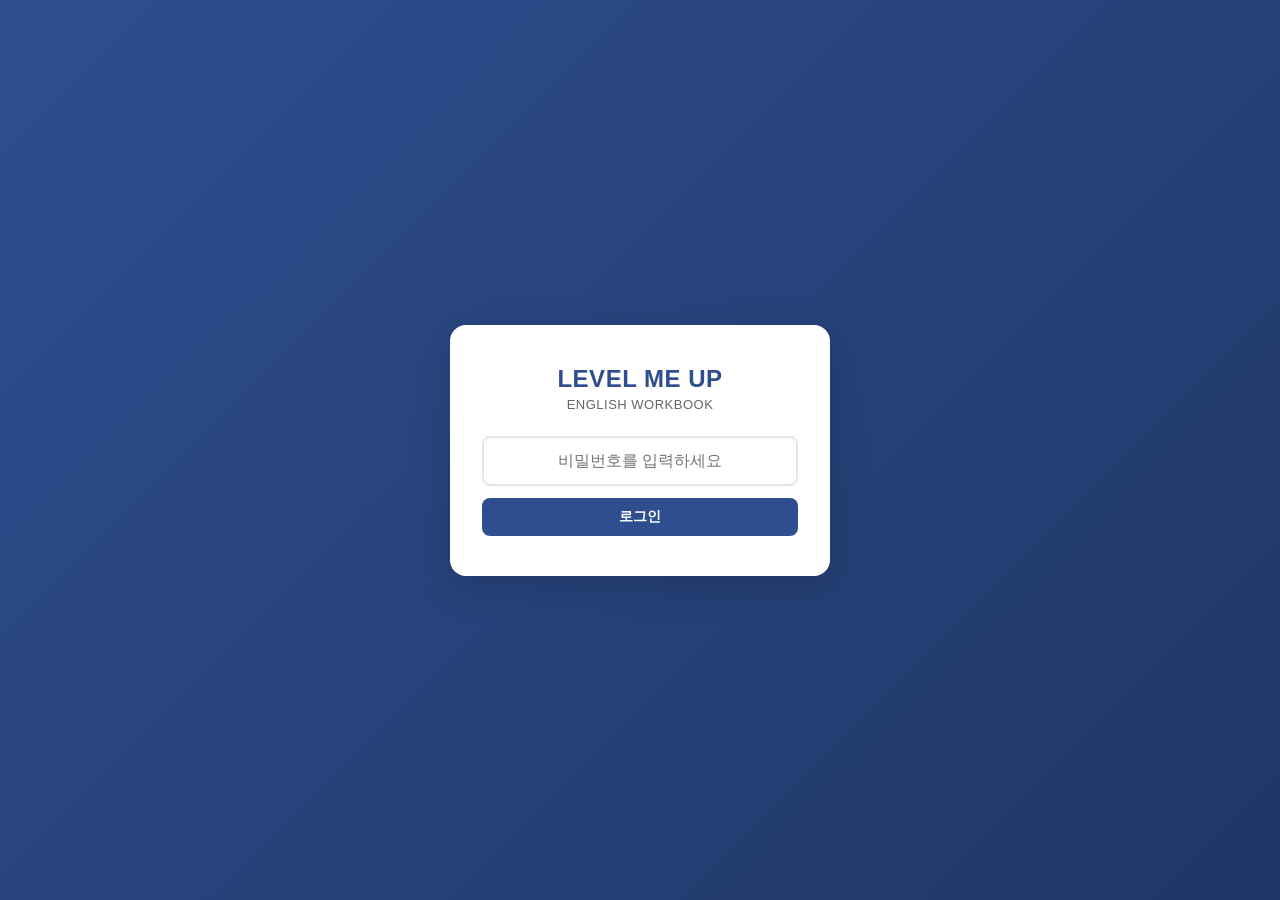
==== commit 4f633159: "Update index.html" ====
--- a/static/index.html
+++ b/static/index.html
@@ -1,9 +1,10 @@
 <!DOCTYPE html>
+<!-- deploy: 가이드배너 그리드밖 전체폭 2026-08-17f -->
 <html lang="ko">
 <head>
 <meta charset="UTF-8">
 <meta name="viewport" content="width=device-width, initial-scale=1.0">
-<title>레벨미업 워크북</title>
+<title>LEVEL ME UP</title>
 <link rel="manifest" href="/static/manifest.json">
 <meta name="theme-color" content="#4A90D9">
 <style>
@@ -11,18 +12,25 @@
 body { font-family: -apple-system, 'Malgun Gothic', sans-serif; background: #f0f4f8; color: #1a1a1a; min-height: 100vh; }
 .hidden { display: none !important; }
 .btn { padding: 10px 20px; border: none; border-radius: 8px; font-size: 14px; font-weight: 600; cursor: pointer; transition: all 0.2s; }
-.btn-primary { background: #4A90D9; color: white; }
-.btn-primary:hover { background: #3a7bc8; }
-.btn-primary:disabled { background: #a0c4e8; cursor: not-allowed; }
-.btn-orange { background: #E8833A; color: white; }
-.btn-orange:hover { background: #d6732a; }
+.btn-primary { background: #2E4E8F; color: white; }
+.btn-primary:hover { background: #1f3766; }
+.btn-primary:disabled { background: #9db3d6; cursor: not-allowed; }
+.btn-orange { background: #2E4E8F; color: white; }
+.btn-orange:hover { background: #1f3766; }
 .btn-sm { padding: 6px 12px; font-size: 12px; }
 .badge { display: inline-block; padding: 2px 7px; border-radius: 10px; font-size: 11px; font-weight: 600; }
 .badge-ready { background: #E8F5E9; color: #2E9E5A; }
 .badge-pending { background: #FFF8F0; color: #E8833A; }
+/* 2회독 지문칩의 캐시(생성) 표시 */
+.vr-cs { font-size: 10px; margin-left: 4px; line-height: 1; }
+.vr-cs-ready { color: #2E9E5A; }
+.vr-cs-half { display: inline-block; font-size: 9px; font-weight: 800; color: #B4560F;
+              background: #FFE7CE; border: 1px solid #F0A868; border-radius: 6px;
+              padding: 0 3px; letter-spacing: -0.2px; }
+.vr-cs-none { color: #aeb4bd; font-size: 11px; }
 
 /* 헤더 */
-.header { background: linear-gradient(135deg, #4A90D9 0%, #357ABD 100%); color: white; position: sticky; top: 0; z-index: 100; box-shadow: 0 2px 8px rgba(0,0,0,0.15); }
+.header { background: linear-gradient(135deg, #2E4E8F 0%, #1f3766 100%); color: white; position: sticky; top: 0; z-index: 100; box-shadow: 0 2px 8px rgba(0,0,0,0.15); }
 .header-top { display: flex; align-items: center; padding: 10px 20px; gap: 10px; }
 .header-top h1 { font-size: 18px; flex-shrink: 0; }
 .header-top .sub { font-size: 11px; opacity: 0.7; flex-shrink: 0; }
@@ -33,18 +41,20 @@
 .header-tabs { display: flex; padding: 0 20px; }
 .header-tab { padding: 8px 20px; font-size: 13px; font-weight: 600; color: rgba(255,255,255,0.7); cursor: pointer; border-bottom: 3px solid transparent; transition: all 0.2s; }
 .header-tab.active { color: white; border-bottom-color: white; }
+.site-footer { text-align: center; padding: 22px 12px 30px; margin-top: 20px; font-size: 12px; line-height: 1.7; color: #9aa7b8; }
+.site-footer div:first-child { font-weight: 600; letter-spacing: 0.3px; color: #7d899e; }
 
 /* 로그인 */
-#login-screen { display: flex; flex-direction: column; align-items: center; justify-content: center; min-height: 100vh; background: linear-gradient(135deg, #4A90D9 0%, #357ABD 100%); }
+#login-screen { display: flex; flex-direction: column; align-items: center; justify-content: center; min-height: 100vh; background: linear-gradient(135deg, #2E4E8F 0%, #1f3766 100%); }
 .login-box { background: white; border-radius: 16px; padding: 40px 32px; width: 90%; max-width: 380px; text-align: center; box-shadow: 0 10px 40px rgba(0,0,0,0.15); }
-.login-box h1 { font-size: 24px; color: #4A90D9; margin-bottom: 4px; }
+.login-box h1 { font-size: 24px; font-weight: 800; letter-spacing: 0.5px; color: #2E4E8F; margin-bottom: 4px; }
 .login-box .sub { color: #666; font-size: 13px; margin-bottom: 24px; }
 .login-box input { width: 100%; padding: 14px 16px; border: 2px solid #e5e7eb; border-radius: 8px; font-size: 16px; text-align: center; margin-bottom: 12px; outline: none; }
 .login-box input:focus { border-color: #4A90D9; }
 .login-error { color: #dc2626; font-size: 13px; margin-bottom: 8px; }
 
 /* 3단 */
-.three-col { display: grid; grid-template-columns: 1fr 1fr 1fr; gap: 12px; padding: 14px 16px; max-width: 1400px; margin: 0 auto; }
+.three-col { display: grid; grid-template-columns: 1fr 1fr 1fr; gap: 12px; padding: 14px 16px; max-width: 1400px; width: 100%; margin: 0 auto; box-sizing: border-box; }
 @media (max-width: 960px) { .three-col { grid-template-columns: 1fr 1fr; } .col-right { grid-column: 1 / -1; } }
 @media (max-width: 600px) { .three-col { grid-template-columns: 1fr; } }
 
@@ -55,10 +65,29 @@
 /* 교재/지문 */
 select { width: 100%; padding: 9px 12px; border: 2px solid #e5e7eb; border-radius: 8px; font-size: 13px; background: white; appearance: none; background-image: url("data:image/svg+xml,%3Csvg xmlns='http://www.w3.org/2000/svg' width='12' height='12' viewBox='0 0 12 12'%3E%3Cpath fill='%23666' d='M6 8L1 3h10z'/%3E%3C/svg%3E"); background-repeat: no-repeat; background-position: right 12px center; cursor: pointer; margin-bottom: 8px; }
 select:focus { border-color: #4A90D9; outline: none; }
+
+/* ★ 교재 선택 - 카테고리 펼침형 드롭다운 */
+.book-picker-btn { width: 100%; text-align: left; padding: 9px 12px; border: 2px solid #e5e7eb; border-radius: 8px; font-size: 13px; background: white; cursor: pointer; color: #1a1a1a; }
+.book-picker-btn:hover { border-color: #4A90D9; }
+.book-picker-panel { position: absolute; z-index: 50; top: calc(100% + 4px); left: 0; right: 0; background: white; border: 1px solid #e5e7eb; border-radius: 8px; box-shadow: 0 6px 20px rgba(0,0,0,0.12); max-height: 340px; overflow-y: auto; padding: 4px 0; }
+.bp-category { padding: 8px 12px; font-size: 12px; font-weight: 700; color: #2E4E8F; background: #EBF0FA; cursor: pointer; display: flex; align-items: center; justify-content: space-between; user-select: none; }
+.bp-category:hover { background: #dbe4f5; }
+.bp-books { display: none; }
+.bp-books.open { display: block; }
+.bp-book-item { padding: 8px 12px 8px 22px; font-size: 13px; cursor: pointer; color: #333; }
+.bp-book-item:hover { background: #f5f7fa; }
+.bp-book-item.selected { background: #EBF4FB; color: #4A90D9; font-weight: 600; }
+.bp-subcategory { padding: 6px 12px 6px 22px; font-size: 12px; font-weight: 600; color: #445; background: #f5f8fc; cursor: pointer; display: flex; align-items: center; justify-content: space-between; user-select: none; border-top: 1px solid #eef2f7; }
+.bp-subcategory:hover { background: #eaf0f8; }
+.bp-subbooks { display: none; }
+.bp-subbooks.open { display: block; }
+.bp-book-item.bp-book-sub { padding-left: 34px; }
 .passage-list { max-height: 380px; overflow-y: auto; border: 1px solid #e5e7eb; border-radius: 8px; }
 .passage-item { display: flex; align-items: center; padding: 8px 10px; border-bottom: 1px solid #f0f0f0; cursor: pointer; transition: background 0.15s; }
 .passage-item:hover { background: #f5f7fa; }
 .passage-item:last-child { border-bottom: none; }
+.passage-item.pg-dragging { opacity: 0.4; background: #eef3fa; }
+.passage-item .pg-drag-handle:active { cursor: grabbing; }
 .passage-item input[type="checkbox"] { width: 16px; height: 16px; margin-right: 8px; accent-color: #4A90D9; flex-shrink: 0; }
 .passage-item .title { flex: 1; font-size: 13px; }
 .unit-header { padding: 7px 10px; background: #f0f4f8; font-weight: 700; font-size: 12px; color: #4A90D9; border-bottom: 1px solid #e0e0e0; cursor: pointer; display: flex; justify-content: space-between; align-items: center; }
@@ -69,8 +98,8 @@
 .level-grid { display: grid; grid-template-columns: repeat(3, 1fr); gap: 5px; }
 .level-btn { padding: 7px 4px; border: 2px solid #e5e7eb; border-radius: 7px; text-align: center; cursor: pointer; font-size: 11px; transition: all 0.15s; user-select: none; }
 .level-btn.selected { border-color: #4A90D9; background: #EBF4FB; color: #4A90D9; font-weight: 600; }
-.level-btn.green.selected { border-color: #2E9E5A; background: #E8F5E9; color: #2E9E5A; }
-.level-btn.orange.selected { border-color: #E8833A; background: #FFF8F0; color: #E8833A; }
+.level-btn.green.selected { border-color: #f9a8d4; background: #fdf2f8; color: #ec4899; }
+.level-btn.orange.selected { border-color: #ddd6fe; background: #f5f3ff; color: #7c3aed; }
 .preset-row { display: flex; gap: 5px; margin-bottom: 8px; flex-wrap: wrap; }
 .preset-btn { flex: 1; min-width: 60px; padding: 5px; border: 1px solid #ddd; border-radius: 6px; background: white; font-size: 11px; cursor: pointer; text-align: center; }
 .preset-btn:hover { background: #f5f7fa; }
@@ -106,7 +135,14 @@
 .ext-pid-chip { display: inline-flex; align-items: center; gap: 4px; padding: 4px 10px; border-radius: 6px; font-size: 12px; cursor: pointer; transition: all 0.15s; border: 1px solid #e5e7eb; background: #f8fafc; }
 .ext-pid-chip:hover { background: #f0f4f8; }
 .ext-pid-chip.selected { background: #EBF4FB; border-color: #4A90D9; color: #4A90D9; }
+.chip-handle { cursor: grab; color: #b8bfcc; font-size: 11px; user-select: none; }
+.chip-handle:active { cursor: grabbing; }
+.ext-pid-chip.chip-dragging { opacity: 0.4; }
 .ext-count-badge { font-size: 11px; color: #666; margin-left: auto; }
+.lst-cat { display: flex; align-items: center; justify-content: space-between; padding: 9px 12px; font-size: 12.5px; font-weight: 700; color: #2E4E8F; background: #EBF0FA; border-bottom: 1px solid #d8e2f2; cursor: pointer; user-select: none; }
+.lst-cat:hover { background: #dbe4f5; }
+.lst-subcat { display:flex; align-items:center; justify-content:space-between; padding:7px 12px 7px 24px; font-size:12px; font-weight:600; color:#445; background:#f5f8fc; border-bottom:1px solid #eef2f7; cursor:pointer; user-select:none; }
+.lst-subcat:hover { background:#eaf0f8; }
 
 /* ★ 비밀노트 탭 스타일 */
 .sn-type-btn { flex:1; padding:12px 8px; border:none; border-radius:10px; font-size:13px; font-weight:700; cursor:pointer; transition:all 0.2s; }
@@ -124,8 +160,8 @@
 .btn-purple { background:#7c3aed; color:white; }
 .btn-purple:hover { background:#6d28d9; }
 .pc-mode-tabs{display:flex;gap:4px}
-.pc-mode-tab{flex:1;padding:8px 6px;font-size:12px;font-weight:700;border:1.5px solid #fbbf24;background:#fff;color:#b45309;border-radius:6px;cursor:pointer;transition:all .15s;line-height:1.2;}
-.pc-mode-tab.active{background:#f59e0b;color:#fff;border-color:#f59e0b}
+.pc-mode-tab{flex:1;padding:8px 6px;font-size:12px;font-weight:700;border:1.5px solid #93b4d9;background:#fff;color:#2E4E8F;border-radius:6px;cursor:pointer;transition:all .15s;line-height:1.2;}
+.pc-mode-tab.active{background:#2E4E8F;color:#fff;border-color:#2E4E8F}
 </style>
 </head>
 <body>
@@ -133,8 +169,8 @@
 <!-- 로그인 -->
 <div id="login-screen">
   <div class="login-box">
-    <h1>📘 레벨미업</h1>
-    <p class="sub">워크북 자동 생성 시스템</p>
+    <h1>LEVEL ME UP</h1>
+    <p class="sub" style="text-transform:uppercase;letter-spacing:0.5px;">English Workbook</p>
     <div id="login-error" class="login-error hidden"></div>
     <input type="password" id="pw-input" placeholder="비밀번호를 입력하세요" autocomplete="off">
     <button class="btn btn-primary" style="width:100%;" onclick="doLogin()">로그인</button>
@@ -145,9 +181,8 @@
 <div id="main-screen" class="hidden">
   <div class="header">
     <div class="header-top">
-      <span style="font-size:20px;">📘</span>
-      <h1>레벨미업 워크북</h1>
-      <span class="sub">워크북 자동 생성 시스템</span>
+      <h1 style="font-weight:800;letter-spacing:0.5px;">LEVEL ME UP</h1>
+      <span class="sub" style="text-transform:uppercase;letter-spacing:0.5px;">English Workbook</span>
       <div class="header-notice-box">
         <span id="header-notice-text" class="notice-empty">공지사항 없음</span>
       </div>
@@ -155,13 +190,14 @@
       <button class="logout-btn" onclick="doLogout()">로그아웃</button>
     </div>
     <div class="header-tabs">
-      <div class="header-tab" onclick="switchTab('preclass', this)">📕 0회독 — 수업 전 분석</div>
-      <div class="header-tab active" onclick="switchTab('generate', this)">📄 1회독 교재 생성</div>
-      <div class="header-tab" onclick="switchTab('variation', this)">📝 2회독 변형문제</div>
-      <div class="header-tab" onclick="switchTab('seosul', this)">✍️ 2회독 서술형 종합</div>
-      <div class="header-tab" onclick="switchTab('secret', this)">🔐 비밀노트</div>
-      <div class="header-tab" onclick="switchTab('extract', this)">📖 원문 추출</div>
-      <div class="header-tab" onclick="switchTab('upload', this)">📤 지문 관리</div>
+      <div class="header-tab" onclick="switchTab('sheet', this)"> 선생님 분석지</div>
+      <div class="header-tab" onclick="switchTab('preclass', this)"> 0회독 — 수업 전 분석</div>
+      <div class="header-tab active" onclick="switchTab('generate', this)"> 1회독 교재 생성</div>
+      <div class="header-tab" onclick="switchTab('variation', this)"> 2회독 AB 변형문제</div>
+      <div class="header-tab" onclick="switchTab('seosul', this)"> 2회독 서술형 종합</div>
+      <div class="header-tab" onclick="switchTab('secret', this)"> 비밀노트</div>
+      <div class="header-tab" onclick="switchTab('extract', this)"> 원문 추출</div>
+      <div class="header-tab" onclick="switchTab('upload', this)"> 지문 관리</div>
     </div>
   </div>
 
@@ -170,12 +206,19 @@
     <div class="three-col">
       <div style="grid-column: span 2;">
         <div class="card">
-          <div class="card-title">📚 지문 선택 (중복 선택 가능)</div>
+          <div class="card-title"> 지문 선택 (중복 선택 가능)</div>
           <div style="display:flex;gap:8px;margin-bottom:10px;flex-wrap:wrap;">
             <button class="btn btn-sm" onclick="pcExpandAll()" style="background:#eee;color:#333;">전체 펼치기</button>
             <button class="btn btn-sm" onclick="pcCollapseAll()" style="background:#eee;color:#333;">전체 접기</button>
             <button class="btn btn-sm" onclick="pcClearSelection()" style="background:#fee;color:#dc2626;border:1px solid #fca5a5;">선택 초기화</button>
+            <button class="btn btn-sm" onclick="pcClearCache()" style="background:#f3e8ff;color:#6d28d9;border:1px solid #c4b5fd;">🗑️ 선택 캐시 삭제</button>
+            <button class="btn btn-sm" onclick="pcLoadCacheStatus(true)" style="background:#eee;color:#333;" title="0회독 생성 여부 다시 확인">↻ 상태 새로고침</button>
             <span style="margin-left:auto;font-size:13px;color:#666;" id="pc-sel-count">0개 선택</span>
+          </div>
+          <div style="display:flex;gap:10px;align-items:center;flex-wrap:wrap;margin-bottom:8px;font-size:11px;color:#666;">
+            <span><span class="vr-cs vr-cs-ready">✅</span> 0회독 생성됨</span>
+            <span><span class="vr-cs vr-cs-none">○</span> 미생성</span>
+            <span id="pc-cs-note" style="margin-left:auto;color:#999;"></span>
           </div>
           <div id="pc-book-list" style="max-height:450px;overflow-y:auto;border:1px solid #e5e7eb;border-radius:8px;">
             <div style="padding:20px;text-align:center;color:#999;">로딩 중...</div>
@@ -183,14 +226,14 @@
         </div>
       </div>
       <div class="col-right">
-        <div class="card" style="border:2px solid #fbbf24;background:#fffbeb;">
-          <div class="card-title" style="color:#b45309;">📕 0회독 — 수업 전 분석</div>
-          <div style="font-size:11px;color:#92400e;margin-bottom:10px;line-height:1.5;">
+        <div class="card" style="border:2px solid #93b4d9;background:#EBF0FA;">
+          <div class="card-title" style="color:#2E4E8F;"> 0회독 — 수업 전 분석</div>
+          <div style="font-size:11px;color:#334;margin-bottom:10px;line-height:1.5;">
             선생님 본인 수업 준비용 4페이지 완전 분석.<br>
             지문(색상 마킹) · 주제·제목·해석 (2x2) · 어법 12~14개 상세박스 · 어휘심화(영영풀이) · 함축 빈칸 흐름
           </div>
-          <div style="background:#fef3c7;border:1px solid #fbbf24;border-radius:8px;padding:10px;margin-bottom:10px;">
-            <div style="font-size:11px;font-weight:700;color:#b45309;margin-bottom:4px;">📄 4페이지 구성</div>
+          <div style="background:#f5f8fc;border:1px solid #93b4d9;border-radius:8px;padding:10px;margin-bottom:10px;">
+            <div style="font-size:11px;font-weight:700;color:#2E4E8F;margin-bottom:4px;">📄 4페이지 구성</div>
             <div style="font-size:10px;color:#666;line-height:1.6;">
               <b>PAGE 1</b> 지문(빨/파/검 마킹) + 주제·제목 2x2 + 어법/어휘 노트<br>
               <b>PAGE 2</b> 어법 상세 1/2 (좌우 박스)<br>
@@ -199,22 +242,22 @@
             </div>
           </div>
           <div style="margin-bottom:8px;">
-            <label style="font-size:11px;color:#444;">🏫 학교명</label>
+            <label style="font-size:11px;color:#444;"> 학교명</label>
             <input type="text" id="pc-school-name" placeholder="레벨미업학원" value="레벨미업학원"
-              style="width:100%;padding:8px 10px;border:2px solid #fbbf24;border-radius:6px;font-size:12px;outline:none;margin-top:4px;">
+              style="width:100%;padding:8px 10px;border:2px solid #93b4d9;border-radius:6px;font-size:12px;outline:none;margin-top:4px;">
           </div>
           <!-- ★ 자료 종류 (탭) -->
-          <div style="background:#fffbeb;border:1.5px dashed #fbbf24;border-radius:6px;padding:8px;margin-bottom:8px;">
-            <div style="font-size:11px;font-weight:700;color:#b45309;margin-bottom:6px;">📋 자료 종류</div>
+          <div style="background:#EBF0FA;border:1.5px dashed #2E4E8F;border-radius:6px;padding:8px;margin-bottom:8px;">
+            <div style="font-size:11px;font-weight:700;color:#2E4E8F;margin-bottom:6px;"> 자료 종류</div>
             <div class="pc-mode-tabs">
-              <button type="button" class="pc-mode-tab active" data-mode="preclass" onclick="pcSetMode('preclass',this)">📕 0회독</button>
-              <button type="button" class="pc-mode-tab" data-mode="sentence_order" onclick="pcSetMode('sentence_order',this)">🔀 순서</button>
-              <button type="button" class="pc-mode-tab" data-mode="both" onclick="pcSetMode('both',this)">📦 0회독<br>+순서</button>
-              <button type="button" class="pc-mode-tab" data-mode="topic" onclick="pcSetMode('topic',this)">🎨 배경<br>지식</button>
+              <button type="button" class="pc-mode-tab active" data-mode="preclass" onclick="pcSetMode('preclass',this)"> 0회독</button>
+              <button type="button" class="pc-mode-tab" data-mode="sentence_order" onclick="pcSetMode('sentence_order',this)"> 순서</button>
+              <button type="button" class="pc-mode-tab" data-mode="both" onclick="pcSetMode('both',this)"> 0회독<br>+순서</button>
+              <button type="button" class="pc-mode-tab" data-mode="topic" onclick="pcSetMode('topic',this)"> 배경<br>지식</button>
             </div>
           </div>
-          <button class="btn btn-orange" id="pc-btn-d" onclick="doPreclass()" disabled style="width:100%;background:#f59e0b;">
-            📕 0회독 자료 생성
+          <button class="btn btn-orange" id="pc-btn-d" onclick="doPreclass()" disabled style="width:100%;background:#2E4E8F;">
+             0회독 자료 생성
           </button>
           <div class="progress hidden" id="pc-progress">
             <div class="progress-bar" style="margin-top:8px;"><div class="progress-fill" id="pc-progress-fill" style="width:0%"></div></div>
@@ -229,6 +272,69 @@
     </div>
   </div>
 
+  <!-- ★ 분석지 탭 (three_modes 저작) -->
+  <div id="tab-sheet" class="hidden">
+    <div class="three-col">
+      <div style="grid-column: span 2;">
+        <div class="card">
+          <div class="card-title"> 지문 선택 (0회독 없어도 원문으로 열 수 있음)</div>
+          <div style="display:flex;gap:8px;margin-bottom:10px;flex-wrap:wrap;">
+            <button class="btn btn-sm" onclick="asExpandAll()" style="background:#eee;color:#333;">전체 펼치기</button>
+            <button class="btn btn-sm" onclick="asCollapseAll()" style="background:#eee;color:#333;">전체 접기</button>
+            <button class="btn btn-sm" onclick="asClearSelection()" style="background:#fee;color:#dc2626;border:1px solid #fca5a5;">선택 초기화</button>
+            <span style="margin-left:auto;font-size:13px;color:#666;" id="as-sel-count">0개 선택</span>
+          </div>
+          <div id="as-book-list" style="max-height:450px;overflow-y:auto;border:1px solid #e5e7eb;border-radius:8px;">
+            <div style="padding:20px;text-align:center;color:#999;">로딩 중...</div>
+          </div>
+        </div>
+      </div>
+      <div class="col-right">
+        <div class="card" style="border:2px solid #2E4E8F;background:#F7F9FC;">
+          <div class="card-title" style="color:#2E4E8F;"> 분석지 — 저작·인쇄·학생 공유</div>
+          <div style="font-size:11px;color:#445;margin-bottom:10px;line-height:1.6;">
+            0회독 분석을 그대로 불러와 <b>강조·편집</b>하는 3-모드 분석지입니다.<br>
+            · <b>저작</b> — 단어 클릭으로 어법·어휘·함축 강조<br>
+            · <b>정밀 인쇄물</b> — A4 가로 한 장 (선생님용)<br>
+            · <b>학생 게시물</b> — 공유 링크로 배포
+          </div>
+          <div style="background:#EBF0FA;border:1px solid #2E4E8F;border-radius:8px;padding:10px;margin-bottom:10px;font-size:10.5px;color:#445;line-height:1.6;">
+            ⓘ 0회독이 있으면 <b>자동 분석</b>을 얹어서, 없으면 <b>원문만</b>으로 엽니다.<br>
+            0회독 없이 열면 강조 없이 문장·해석만 나오며, 선생님이 직접 강조·편집하면 됩니다.
+          </div>
+          <button class="btn btn-primary" id="as-btn-open" onclick="asOpenSheets()" disabled style="width:100%;background:#2E4E8F;">
+             분석지 열기 (새 창)
+          </button>
+          <div id="as-open-note" style="font-size:11px;color:#666;margin-top:8px;text-align:center;"></div>
+        </div>
+      </div>
+    </div>
+
+    <div style="max-width:1400px;margin:14px auto 0;padding:0 16px;box-sizing:border-box;">
+      <div style="border:1px solid #D6DEEA;border-radius:12px;background:#F7F9FC;padding:16px 18px;">
+        <div style="font-size:12.5px;font-weight:800;color:#2E4E8F;margin-bottom:12px;">📘 선생님 분석지 활용 가이드</div>
+        <div style="display:grid;grid-template-columns:repeat(auto-fit,minmax(220px,1fr));gap:14px;">
+          <div style="background:#fff;border:1px solid #E2E8F2;border-radius:10px;padding:13px 14px;">
+            <div style="font-size:12px;font-weight:800;color:#2E4E8F;margin-bottom:5px;">① 강사별 개인 수업 준비</div>
+            <div style="font-size:11.5px;color:#4a5568;line-height:1.65;">상단 <b>강사 탭</b>(ex) 태림T·수지T)에서 각자 자기 버전으로. 같은 지문도 강사마다 따로 저장됩니다.</div>
+          </div>
+          <div style="background:#fff;border:1px solid #E2E8F2;border-radius:10px;padding:13px 14px;">
+            <div style="font-size:12px;font-weight:800;color:#2E4E8F;margin-bottom:5px;">② 0회독 바탕 강조</div>
+            <div style="font-size:11.5px;color:#4a5568;line-height:1.85;">같은 0회독에서 시작. 단어·구에 <span style="color:#CC0000;font-weight:700;">밑줄</span>·<span style="background:#FFF3A3;padding:0 2px;">형광</span>·<span style="border:1px solid #1f2937;border-radius:3px;padding:0 4px;white-space:nowrap;">네모</span> 를 직접 표시할 수 있어요.</div>
+          </div>
+          <div style="background:#fff;border:1px solid #E2E8F2;border-radius:10px;padding:13px 14px;">
+            <div style="font-size:12px;font-weight:800;color:#2E4E8F;margin-bottom:5px;">③ 주제·제목 선택 / 직접 입력</div>
+            <div style="font-size:11.5px;color:#4a5568;line-height:1.65;">0회독 후보에서 고르거나, <b>✎ 직접 입력</b>으로 제목·주제·요약을 직접 타이핑할 수 있어요.</div>
+          </div>
+          <div style="background:#fff;border:1px solid #E2E8F2;border-radius:10px;padding:13px 14px;">
+            <div style="font-size:12px;font-weight:800;color:#2E4E8F;margin-bottom:5px;">④ 3가지 모드로 활용</div>
+            <div style="font-size:11.5px;color:#4a5568;line-height:1.65;">저작(편집) → 정밀 인쇄물(선생님용 A4) → 학생 게시물(공유 링크)로 이어집니다.</div>
+          </div>
+        </div>
+      </div>
+    </div>
+  </div>
+
   <!-- 생성 탭 -->
   <div id="tab-generate">
     <div class="three-col">
@@ -236,23 +342,30 @@
       <!-- 왼쪽: 교재 + 지문 -->
       <div>
         <div class="card">
-          <div class="card-title">📚 교재 선택</div>
+          <div class="card-title"> 교재 선택</div>
           <div style="display:flex;gap:6px;">
-            <select id="sel-book" onchange="onBookChange()" style="flex:1;margin-bottom:0;">
-              <option value="">교재를 선택하세요</option>
-            </select>
+            <div class="book-picker" id="book-picker" style="position:relative;flex:1;">
+              <button type="button" id="book-picker-btn" class="book-picker-btn" onclick="toggleBookPicker()">
+                <span id="book-picker-label">교재를 선택하세요</span><span style="float:right;color:#999;">▾</span>
+              </button>
+              <div id="book-picker-panel" class="book-picker-panel hidden"></div>
+              <select id="sel-book" onchange="onBookChange()" style="display:none;">
+                <option value="">교재를 선택하세요</option>
+              </select>
+            </div>
             <button class="btn btn-sm" onclick="deleteBook()" style="background:#fee;color:#dc2626;border:1px solid #fca5a5;" title="교재 삭제">🗑️</button>
           </div>
         </div>
         <div class="card">
           <div class="card-title">
-            📄 지문 선택
+             지문 선택
             <span style="margin-left:auto;font-size:12px;color:#666;" id="sel-count">0개 선택</span>
           </div>
           <div style="display:flex;gap:5px;flex-wrap:wrap;margin-bottom:7px;">
             <button class="btn btn-sm" onclick="selectAll()" style="background:#eee;color:#333;">전체 선택</button>
             <button class="btn btn-sm" onclick="selectNone()" style="background:#eee;color:#333;">선택 해제</button>
-            <button class="btn btn-sm" onclick="clearPassageCache()" style="background:#FFF8F0;color:#E8833A;border:1px solid #E8833A;">🗑️ 선택 캐시 삭제</button>
+            <button class="btn btn-sm" onclick="clearPassageCache()" style="background:#f3e8ff;color:#6d28d9;border:1px solid #c4b5fd;">🗑️ 선택 캐시 삭제</button>
+            <button id="pg-save-order-btn" class="btn btn-sm hidden" onclick="pgSaveAllOrders()" style="background:#2E4E8F;color:white;margin-left:auto;">✅ 순서 저장</button>
           </div>
           <div class="passage-list" id="passage-list">
             <div style="padding:20px;text-align:center;color:#999;">교재를 먼저 선택하세요</div>
@@ -263,7 +376,7 @@
       <!-- 가운데: 레벨 + 생성버튼 -->
       <div>
         <div class="card">
-          <div class="card-title">🎯 레벨 선택</div>
+          <div class="card-title"> 레벨 선택</div>
           <div class="preset-row">
             <div class="preset-btn" onclick="presetLevels([1,2,3,4])">수업 전+중</div>
             <div class="preset-btn" onclick="presetLevels([5,6,7,8,9,10])">수업 후</div>
@@ -320,12 +433,20 @@
     <div class="three-col">
       <div style="grid-column: span 2;">
         <div class="card">
-          <div class="card-title">📚 지문 선택 (클릭 순서대로 출력됨)</div>
+          <div class="card-title"> 지문 선택 (클릭 순서대로 출력됨)</div>
           <div style="display:flex;gap:8px;margin-bottom:10px;flex-wrap:wrap;">
             <button class="btn btn-sm" onclick="vrExpandAll()" style="background:#eee;color:#333;">전체 펼치기</button>
             <button class="btn btn-sm" onclick="vrCollapseAll()" style="background:#eee;color:#333;">전체 접기</button>
             <button class="btn btn-sm" onclick="vrClearSelection()" style="background:#fee;color:#dc2626;border:1px solid #fca5a5;">선택 초기화</button>
+            <button class="btn btn-sm" onclick="vrClearPassageCache()" style="background:#f3e8ff;color:#6d28d9;border:1px solid #c4b5fd;">🗑️ 선택 캐시 삭제</button>
+            <button class="btn btn-sm" onclick="vrLoadCacheStatus(true)" style="background:#eee;color:#333;" title="생성 여부 다시 확인">↻ 상태 새로고침</button>
             <span style="margin-left:auto;font-size:13px;color:#666;" id="vr-sel-count">0개 선택</span>
+          </div>
+          <div style="display:flex;gap:10px;align-items:center;flex-wrap:wrap;margin-bottom:8px;font-size:11px;color:#666;">
+            <span><span class="vr-cs vr-cs-ready">✅</span> A·B 생성됨</span>
+            <span><span class="vr-cs vr-cs-half">A만</span> 한쪽만 생성</span>
+            <span><span class="vr-cs vr-cs-none">○</span> 미생성</span>
+            <span id="vr-cs-note" style="margin-left:auto;color:#999;"></span>
           </div>
           <div id="vr-book-list" style="max-height:450px;overflow-y:auto;border:1px solid #e5e7eb;border-radius:8px;">
             <div style="padding:20px;text-align:center;color:#999;">로딩 중...</div>
@@ -333,14 +454,14 @@
         </div>
       </div>
       <div class="col-right">
-        <div class="vr-card card" style="border:1.5px solid #fdba74;background:linear-gradient(135deg,#fff7ed,#fffbeb);">
-          <div class="card-title" style="color:#c2410c;">🏫 학교명</div>
+        <div class="vr-card card" style="border:1.5px solid #93b4d9;background:linear-gradient(135deg,#EBF0FA,#f5f8fc);">
+          <div class="card-title" style="color:#2E4E8F;"> 학교명</div>
           <input type="text" id="vr-school-name" placeholder="레벨미업학원" value="레벨미업학원"
-            style="width:100%;padding:9px 12px;border:2px solid #fdba74;border-radius:8px;font-size:13px;outline:none;">
-        </div>
-
-        <div class="vr-card card" style="border:1.5px solid #fdba74;background:linear-gradient(135deg,#fff7ed,#fffbeb);">
-          <div class="card-title" style="color:#c2410c;">📝 유형 선택 (다중 선택 가능)</div>
+            style="width:100%;padding:9px 12px;border:2px solid #93b4d9;border-radius:8px;font-size:13px;outline:none;">
+        </div>
+
+        <div class="vr-card card" style="border:1.5px solid #93b4d9;background:linear-gradient(135deg,#EBF0FA,#f5f8fc);">
+          <div class="card-title" style="color:#2E4E8F;"> 유형 선택 (다중 선택 가능)</div>
           
           <label style="display:flex;align-items:center;gap:8px;background:#dbeafe;border:1.5px solid #93c5fd;border-radius:8px;padding:10px;margin-bottom:8px;cursor:pointer;">
             <input type="checkbox" id="vr-type-a" checked onchange="vrUpdateBtns()" style="width:18px;height:18px;">
@@ -359,8 +480,8 @@
           </label>
         </div>
 
-        <div class="vr-card card" style="border:1.5px solid #fdba74;background:linear-gradient(135deg,#fff7ed,#fffbeb);">
-          <div class="card-title" style="color:#c2410c;">📑 출력 방식</div>
+        <div class="vr-card card" style="border:1.5px solid #93b4d9;background:linear-gradient(135deg,#EBF0FA,#f5f8fc);">
+          <div class="card-title" style="color:#2E4E8F;">출력 방식</div>
           <label style="display:flex;align-items:center;gap:8px;padding:6px;cursor:pointer;">
             <input type="radio" name="vr-mode" value="by-type" checked style="width:16px;height:16px;">
             <div style="font-size:12px;">
@@ -377,10 +498,10 @@
           </label>
         </div>
 
-        <div class="vr-card card" style="border:1.5px solid #fdba74;background:linear-gradient(135deg,#fff7ed,#fffbeb);">
+        <div class="vr-card card" style="border:1.5px solid #93b4d9;background:linear-gradient(135deg,#EBF0FA,#f5f8fc);">
           <button class="btn btn-primary" id="vr-btn-generate" onclick="doVariation()" disabled
-            style="width:100%;padding:14px;font-size:15px;font-weight:700;background:linear-gradient(135deg,#ea580c,#c2410c);color:white;border:none;border-radius:10px;cursor:pointer;">
-            📝 변형문제 생성
+            style="width:100%;padding:14px;font-size:15px;font-weight:700;background:linear-gradient(135deg,#2E4E8F,#1f3766);color:white;border:none;border-radius:10px;cursor:pointer;">
+             변형문제 생성
           </button>
           <div class="progress hidden" id="vr-progress">
             <div class="progress-bar" style="margin-top:8px;"><div class="progress-fill" id="vr-progress-fill" style="width:0%"></div></div>
@@ -400,12 +521,20 @@
   <div class="three-col">
     <div style="grid-column: span 2;">
       <div class="card">
-        <div class="card-title">📚 지문 선택 (클릭 순서대로 출력됨)</div>
+        <div class="card-title"> 지문 선택 (클릭 순서대로 출력됨)</div>
         <div style="display:flex;gap:8px;margin-bottom:10px;flex-wrap:wrap;">
           <button class="btn btn-sm" onclick="ssExpandAll()" style="background:#eee;color:#333;">전체 펼치기</button>
           <button class="btn btn-sm" onclick="ssCollapseAll()" style="background:#eee;color:#333;">전체 접기</button>
           <button class="btn btn-sm" onclick="ssClearSelection()" style="background:#fee;color:#dc2626;border:1px solid #fca5a5;">선택 초기화</button>
+          <button class="btn btn-sm" onclick="ssClearPassageCache()" style="background:#f3e8ff;color:#6d28d9;border:1px solid #c4b5fd;">🗑️ 선택 캐시 삭제</button>
+          <button class="btn btn-sm" onclick="ssLoadCacheStatus(true)" style="background:#eee;color:#333;" title="생성 여부 다시 확인">↻ 상태 새로고침</button>
           <span style="margin-left:auto;font-size:13px;color:#666;" id="ss-sel-count">0개 선택</span>
+        </div>
+        <div style="display:flex;gap:10px;align-items:center;flex-wrap:wrap;margin-bottom:8px;font-size:11px;color:#666;">
+          <span><span class="vr-cs vr-cs-ready">✅</span> 생성됨</span>
+          <span><span class="vr-cs vr-cs-half">검증</span> 검증 미통과 — 다시 뽑으세요</span>
+          <span><span class="vr-cs vr-cs-none">○</span> 미생성</span>
+          <span id="ss-cs-note" style="margin-left:auto;color:#999;"></span>
         </div>
         <div id="ss-book-list" style="max-height:450px;overflow-y:auto;border:1px solid #e5e7eb;border-radius:8px;">
           <div style="padding:20px;text-align:center;color:#999;">로딩 중...</div>
@@ -414,40 +543,44 @@
     </div>
     <div class="col-right">
       <div class="vr-card card" style="border:1.5px solid #93c5fd;background:linear-gradient(135deg,#eff6ff,#f5f3ff);">
-        <div class="card-title" style="color:#1d4ed8;">🏫 학교명</div>
+        <div class="card-title" style="color:#1d4ed8;"> 학교명</div>
         <input type="text" id="ss-school-name" placeholder="레벨미업학원" value="레벨미업학원"
           style="width:100%;padding:9px 12px;border:2px solid #93c5fd;border-radius:8px;font-size:13px;outline:none;">
       </div>
 
       <div class="vr-card card" style="border:1.5px solid #93c5fd;background:linear-gradient(135deg,#eff6ff,#f5f3ff);">
-        <div class="card-title" style="color:#1d4ed8;">✍️ 서술형 유형 (한 지문에 종합 출제 · 자유 조합)</div>
-
-        <label style="display:flex;align-items:center;gap:8px;background:#fef3e8;border:1.5px solid #fdba74;border-radius:8px;padding:9px;margin-bottom:7px;cursor:pointer;">
+        <div class="card-title" style="color:#1d4ed8;"> 서술형 유형 (한 지문에 종합 출제 · 자유 조합)</div>
+
+        <label style="display:flex;align-items:center;gap:8px;background:#fdf2f8;border:1.5px solid #f9a8d4;border-radius:8px;padding:9px;margin-bottom:7px;cursor:pointer;">
           <input type="checkbox" id="ss-type-sa" checked onchange="ssUpdateBtns()" style="width:18px;height:18px;">
-          <div style="flex:1;"><div style="font-size:13px;font-weight:700;color:#c2410c;">SA — 본문 빈칸 배열영작</div>
-            <div style="font-size:11px;color:#666;">보기 단어 배열, 어형변형 가능</div></div>
+          <div style="flex:1;"><div style="font-size:13px;font-weight:700;color:#ec4899;">본문 빈칸 영작</div>
+            <div style="font-size:11px;color:#666;">보기 단어 배열, 어형 변형 가능</div></div>
         </label>
-        <label style="display:flex;align-items:center;gap:8px;background:#fef3e8;border:1.5px solid #fdba74;border-radius:8px;padding:9px;margin-bottom:7px;cursor:pointer;">
+        <label style="display:flex;align-items:center;gap:8px;background:#fdf2f8;border:1.5px solid #f9a8d4;border-radius:8px;padding:9px;margin-bottom:7px;cursor:pointer;">
           <input type="checkbox" id="ss-type-sc" checked onchange="ssUpdateBtns()" style="width:18px;height:18px;">
-          <div style="flex:1;"><div style="font-size:13px;font-weight:700;color:#c2410c;">SC — 요약문 빈칸 영작</div>
+          <div style="flex:1;"><div style="font-size:13px;font-weight:700;color:#ec4899;">요약문 빈칸 영작</div>
             <div style="font-size:11px;color:#666;">변형 없이 배열, 구조 회전</div></div>
         </label>
         <label style="display:flex;align-items:center;gap:8px;background:#dbeafe;border:1.5px solid #93c5fd;border-radius:8px;padding:9px;margin-bottom:7px;cursor:pointer;">
           <input type="checkbox" id="ss-type-sd" checked onchange="ssUpdateBtns()" style="width:18px;height:18px;">
-          <div style="flex:1;"><div style="font-size:13px;font-weight:700;color:#1e40af;">SD — 어법 틀린 곳 고치기</div>
-            <div style="font-size:11px;color:#666;">밑줄 없음, grammar_points 근거</div></div>
+          <div style="flex:1;"><div style="font-size:13px;font-weight:700;color:#1e40af;">어법 틀린 곳 고치기</div>
+            <div style="font-size:11px;color:#666;">밑줄 없음, 어법 포인트 근거</div></div>
         </label>
-        <label style="display:flex;align-items:center;gap:8px;background:#f3e8ff;border:1.5px solid #c4b5fd;border-radius:8px;padding:9px;cursor:pointer;">
+        <label style="display:flex;align-items:center;gap:8px;background:#f5f3ff;border:1.5px solid #ddd6fe;border-radius:8px;padding:9px;cursor:pointer;">
           <input type="checkbox" id="ss-type-se" checked onchange="ssUpdateBtns()" style="width:18px;height:18px;">
-          <div style="flex:1;"><div style="font-size:13px;font-weight:700;color:#6d28d9;">SE — 어휘 품사 변형 채우기</div>
+          <div style="flex:1;"><div style="font-size:13px;font-weight:700;color:#7c3aed;">어휘 품사 변형</div>
             <div style="font-size:11px;color:#666;">핵심어 4~5곳, 품사 변형</div></div>
         </label>
       </div>
 
       <div class="vr-card card" style="border:1.5px solid #93c5fd;background:linear-gradient(135deg,#eff6ff,#f5f3ff);">
+        <label style="display:flex;align-items:center;gap:8px;margin-bottom:10px;cursor:pointer;font-size:13px;color:#1e40af;">
+          <input type="checkbox" id="ss-answers-back" style="width:17px;height:17px;">
+          <span><b>정답을 맨 뒤로 모으기</b> — 모든 문제를 먼저 출력하고 정답·해설은 맨 뒤에 모음</span>
+        </label>
         <button class="btn btn-primary" id="ss-btn-generate" onclick="doSeosul()" disabled
-          style="width:100%;padding:14px;font-size:15px;font-weight:700;background:linear-gradient(135deg,#2563eb,#1d4ed8);color:white;border:none;border-radius:10px;cursor:pointer;">
-          ✍️ 서술형 종합 생성
+          style="width:100%;padding:14px;font-size:15px;font-weight:700;background:linear-gradient(135deg,#2E4E8F,#1f3766);color:white;border:none;border-radius:10px;cursor:pointer;">
+           서술형 종합 생성
         </button>
         <div class="progress hidden" id="ss-progress">
           <div class="progress-bar" style="margin-top:8px;"><div class="progress-fill" id="ss-progress-fill" style="width:0%"></div></div>
@@ -468,7 +601,7 @@
     <div class="three-col">
       <div style="grid-column: span 2;">
         <div class="card">
-          <div class="card-title">📚 지문 선택 (중복 선택 가능)</div>
+          <div class="card-title"> 지문 선택 (중복 선택 가능)</div>
           <div style="display:flex;gap:8px;margin-bottom:10px;flex-wrap:wrap;">
             <button class="btn btn-sm" onclick="snExpandAll()" style="background:#eee;color:#333;">전체 펼치기</button>
             <button class="btn btn-sm" onclick="snCollapseAll()" style="background:#eee;color:#333;">전체 접기</button>
@@ -482,17 +615,17 @@
       </div>
       <div class="col-right">
         <div class="sn-card card">
-          <div class="card-title">🏫 학교명</div>
+          <div class="card-title"> 학교명</div>
           <input type="text" id="sn-school-name" placeholder="레벨미업학원" value="레벨미업학원"
             style="width:100%;padding:9px 12px;border:2px solid #c4b5fd;border-radius:8px;font-size:13px;outline:none;">
         </div>
         <div class="sn-card card">
-          <div class="card-title">👨‍🏫 강사명 (선택)</div>
+          <div class="card-title"> 강사명 (선택)</div>
           <input type="text" id="sn-teacher-name" placeholder="예: 홍길동"
             style="width:100%;padding:9px 12px;border:2px solid #a5b4fc;border-radius:8px;font-size:13px;outline:none;">
         </div>
         <div class="sn-card card">
-          <div class="card-title">🔐 유형 선택</div>
+          <div class="card-title"> 유형 선택</div>
           <div style="background:#f5f3ff;border:1px solid #ddd6fe;border-radius:8px;padding:8px;margin-bottom:6px;">
             <div style="font-size:11px;font-weight:700;color:#6d28d9;">유형 A — 반의어+요약</div>
             <div style="font-size:10px;color:#666;">핵심어휘(반의어)·요약문·Paraphrase</div>
@@ -528,7 +661,7 @@
     <div class="three-col">
       <div style="grid-column: span 2;">
         <div class="card">
-          <div class="card-title">📚 지문 선택 (중복 선택 가능)</div>
+          <div class="card-title"> 지문 선택 (중복 선택 가능)</div>
           <div style="display:flex;gap:8px;margin-bottom:10px;flex-wrap:wrap;">
             <button class="btn btn-sm" onclick="extExpandAll()" style="background:#eee;color:#333;">전체 펼치기</button>
             <button class="btn btn-sm" onclick="extCollapseAll()" style="background:#eee;color:#333;">전체 접기</button>
@@ -542,25 +675,25 @@
       </div>
       <div class="col-right">
         <div class="card">
-          <div class="card-title">🏫 학교 이름</div>
+          <div class="card-title"> 학교 이름</div>
           <input type="text" id="ext-school-name" placeholder="예: 정명고2" style="width:100%;padding:10px 12px;border:2px solid #e5e7eb;border-radius:8px;font-size:14px;">
         </div>
         <div class="card">
-          <div class="card-title">⚙️ 옵션</div>
+          <div class="card-title"> 옵션</div>
           <label style="display:flex;align-items:center;gap:8px;font-size:13px;cursor:pointer;">
             <input type="checkbox" id="ext-include-translation" style="width:16px;height:16px;">
             해석 포함
           </label>
         </div>
         <div class="card">
-          <div class="card-title">📤 HTML 추출</div>
+          <div class="card-title"> HTML 추출</div>
           <button class="btn btn-primary" style="width:100%;" onclick="extExtractHTML()">HTML 추출 (새 창) ↗</button>
           <p style="font-size:12px;color:#666;margin-top:8px;text-align:center;">
             새 창에서 <b>Ctrl+P</b> → PDF 저장
           </p>
         </div>
         <div class="card" style="background:#EBF4FB;border:1.5px solid #4A90D9;">
-          <div class="card-title" style="color:#4A90D9;">💡 원문 추출 안내</div>
+          <div class="card-title" style="color:#4A90D9;"> 원문 추출 안내</div>
           <p style="font-size:12px;color:#555;line-height:1.7;">
             여러 교재의 지문을 <b>중복 선택</b>하여<br>
             한 번에 추출할 수 있습니다.<br><br>
@@ -577,7 +710,7 @@
     <div class="three-col">
       <div>
         <div class="card">
-          <div class="card-title">📤 지문 업로드</div>
+          <div class="card-title"> 지문 업로드</div>
           <p style="font-size:12px;color:#666;margin-bottom:8px;">###강 번호### 형식으로 입력하세요</p>
           <input type="text" id="upload-book" list="book-list" placeholder="교재명 입력 (예: 26 수특 영어)" style="width:100%;padding:9px 12px;border:2px solid #e5e7eb;border-radius:8px;font-size:13px;margin-bottom:8px;">
           <datalist id="book-list"></datalist>
@@ -587,24 +720,56 @@
       </div>
       <div style="grid-column: span 2;">
         <div class="card">
-          <div class="card-title">📊 현재 등록된 지문</div>
+          <div class="card-title"> 현재 등록된 지문</div>
           <div id="stats-list" style="font-size:13px;color:#666;">로딩 중...</div>
           <div style="display:flex;gap:6px;margin-top:10px;flex-wrap:wrap;">
             <button class="btn btn-sm" onclick="syncSupabase()" style="background:#EBF4FB;color:#4A90D9;border:1px solid #4A90D9;">🔄 수파베이스 동기화</button>
-            <button class="btn btn-sm" onclick="clearCacheUI()" style="background:#FFF8F0;color:#E8833A;border:1px solid #E8833A;">🗑️ 캐시 초기화</button>
+            <button class="btn btn-sm" onclick="clearCacheUI()" style="background:#fdf2f8;color:#ec4899;border:1px solid #f9a8d4;">🗑️ 캐시 초기화</button>
           </div>
           <div id="sync-status" style="font-size:12px;color:#666;margin-top:4px;"></div>
         </div>
       </div>
     </div>
   </div>
+
+  <div class="site-footer">
+    <div>© LEVEL ME UP · All rights reserved</div>
+    <div>본 자료는 레벨미업 자체제작 콘텐츠입니다</div>
+  </div>
 </div>
+<button id="chip-save-order-btn" class="hidden" onclick="chipSaveAllOrders()"
+  style="position:fixed;bottom:22px;left:50%;transform:translateX(-50%);z-index:900;padding:11px 22px;border:none;border-radius:10px;background:#2E4E8F;color:#fff;font-size:14px;font-weight:700;cursor:pointer;box-shadow:0 4px 16px rgba(0,0,0,0.25);">
+  ✅ 지문 순서 저장
+</button>
 
 <script>
 let TOKEN = localStorage.getItem('wb_token') || '';
 let PASSAGES_DATA = null;
 let selectedPassages = new Map();
 const API = '';
+
+// ★ 지문 정렬: 같은 book/unit 안에서 번호 지문(01번,02번..)은 숫자순으로,
+//   Read More / Further Reading / Gateway 등 이름만 있는 지문은 그 단원의 맨 뒤로 보낸다.
+function passagePositionKey(p) {
+  if (p && p.order !== undefined && p.order !== null) return p.order; // 수동 지정 순서 우선
+  const id = (p && p.id) || p;
+  const m = String(id).match(/^(\d+)/); // 맨 앞 숫자 추출 (예: "01번" -> 1)
+  if (m) return parseInt(m[1], 10);
+  return Infinity; // 숫자로 안 시작하면 맨 뒤
+}
+function unitPositionKey(unit) {
+  const m = String(unit).match(/\d+/);
+  return m ? parseInt(m[0], 10) : 0;
+}
+function sortPassagesData(data) {
+  return [...data].sort((a, b) => {
+    if (a.book !== b.book) return a.book.localeCompare(b.book);
+    const ua = unitPositionKey(a.unit), ub = unitPositionKey(b.unit);
+    if (ua !== ub) return ua - ub;
+    if (a.unit !== b.unit) return a.unit.localeCompare(b.unit);
+    return passagePositionKey(a) - passagePositionKey(b);
+  });
+}
 
 async function doLogin() {
   const pw = document.getElementById('pw-input').value;
@@ -641,16 +806,25 @@
     const res = await fetch(API + '/api/passages', { headers: headers() });
     if (res.status === 401) { doLogout(); return; }
     PASSAGES_DATA = await res.json();
+    PASSAGES_DATA = sortPassagesData(PASSAGES_DATA);
     updateBookSelect();
-    if (prevBook) {
-      document.getElementById('sel-book').value = prevBook;
-      onBookChange();
+
+    // ★ 선택된 교재가 아직 존재하는지 확인 후, 목록을 '항상' 다시 그린다.
+    //   예전에는 prevBook이 비어 있으면 onBookChange()를 건너뛰어
+    //   이전 교재의 지문 목록이 화면에 그대로 남는 문제가 있었음.
+    const _sel = document.getElementById('sel-book');
+    const _stillExists = prevBook && PASSAGES_DATA.some(p => p.book === prevBook);
+    _sel.value = _stillExists ? prevBook : '';
+    onBookChange();
+
+    if (_stillExists) {
       prevSelected.forEach((val, key) => {
         const cb = document.querySelector(`input[data-key="${key}"]`);
         if (cb) { selectedPassages.set(key, val); cb.checked = true; }
       });
-      updateSelCount(); updateGenerateBtn();
     }
+    updateSelCount(); updateGenerateBtn();
+    updateBookSelect();   // 라벨/드롭다운을 현재 선택과 동기화
     updateStats();
   } catch(e) { console.error(e); }
 }
@@ -686,38 +860,387 @@
 async function clearNotice() { document.getElementById('notice-input').value = ''; await saveNotice(); }
 
 // ============================================================
+// unit 표시 헬퍼 — 모의고사(unit='etc')는 내부 분류값이라 화면에 안 띄운다
+// ============================================================
+function unitText(u)   { const v = (u || '').trim(); return v.toLowerCase() === 'etc' ? '' : v; }
+function unitPrefix(u) { const v = unitText(u); return v ? v + ' ' : ''; }
+
+// ============================================================
 // Book / Passage
 // ============================================================
+// 선택된 지문을 해당 탭 목록의 화면 순서(드래그로 바꾼 순서)대로 정렬
+function selectionInListOrder(containerId, selMap) {
+  const domOrder = [...document.querySelectorAll(`#${containerId} .ext-pid-chip`)]
+    .map(el => `${el.dataset.book}|${el.dataset.unit}|${el.dataset.pid}`);
+  const picked = [...selMap.entries()];
+  picked.sort((a, b) => {
+    const ia = domOrder.indexOf(a[0]);
+    const ib = domOrder.indexOf(b[0]);
+    return (ia === -1 ? Infinity : ia) - (ib === -1 ? Infinity : ib);
+  });
+  return picked.map(([, v]) => v);
+}
+
+// ★ 지문 칩 드래그 순서 변경 (0회독/분석지/변형문제/서술형/비밀노트/원문추출 공용)
+let chipDirty = new Map(); // "book|unit" -> {book, unit}
+let __chipDragEl = null;
+
+function chipDragStart(ev) {
+  const chip = ev.currentTarget.closest('.ext-pid-chip');
+  if (!chip) return;
+  __chipDragEl = chip;
+  ev.dataTransfer.effectAllowed = 'move';
+  ev.dataTransfer.setData('text/plain', 'chip');
+  chip.classList.add('chip-dragging');
+}
+function chipDragEnd(ev) {
+  if (__chipDragEl) __chipDragEl.classList.remove('chip-dragging');
+  __chipDragEl = null;
+}
+function chipDragOver(ev) {
+  if (!__chipDragEl) return;
+  ev.preventDefault();
+  ev.dataTransfer.dropEffect = 'move';
+}
+function chipDrop(ev) {
+  const dragged = __chipDragEl;
+  const target = ev.currentTarget;
+  if (!dragged || dragged === target) return;
+  // 같은 교재 · 같은 단원 안에서만 순서 변경 허용
+  if (dragged.dataset.book !== target.dataset.book || dragged.dataset.unit !== target.dataset.unit) return;
+  ev.preventDefault();
+  ev.stopPropagation();
+  const rect = target.getBoundingClientRect();
+  const before = (ev.clientX - rect.left) < rect.width / 2;
+  target.parentNode.insertBefore(dragged, before ? target : target.nextSibling);
+  chipMarkDirty(dragged.dataset.book, dragged.dataset.unit);
+}
+function chipMarkDirty(book, unit) {
+  chipDirty.set(`${book}|${unit}`, { book, unit });
+  const btn = document.getElementById('chip-save-order-btn');
+  if (btn) btn.classList.remove('hidden');
+}
+async function chipSaveAllOrders() {
+  if (!chipDirty.size) return;
+  const btn = document.getElementById('chip-save-order-btn');
+  if (btn) { btn.disabled = true; btn.textContent = '저장 중...'; }
+  try {
+    for (const { book, unit } of chipDirty.values()) {
+      const chips = [...document.querySelectorAll('.ext-pid-chip')]
+        .filter(el => el.dataset.book === book && el.dataset.unit === unit);
+      const order = chips.map(el => el.dataset.pid);
+      if (!order.length) continue;
+      const res = await fetch(API + '/api/passages/reorder', {
+        method: 'POST', headers: headers(),
+        body: JSON.stringify({ book, unit, order })
+      });
+      const data = await res.json();
+      if (!data.ok) throw new Error(data.detail || '저장 실패');
+    }
+    toast('✅ 지문 순서 저장 완료');
+    chipDirty.clear();
+    if (btn) btn.classList.add('hidden');
+    await loadPassages();
+    // 현재 열려 있는 탭 목록 새로고침
+    [pcRefreshBooks, asRefreshBooks, snRefreshBooks, extRefreshBooks, vrRefreshBooks, ssRefreshBooks]
+      .forEach(fn => { try { fn(); } catch(e) {} });
+  } catch(e) {
+    toast('순서 저장 실패: ' + (e.message || ''));
+  } finally {
+    if (btn) { btn.disabled = false; btn.textContent = '✅ 지문 순서 저장'; }
+  }
+}
+
+const BOOK_CATEGORY_ORDER = ['교과서', '수능특강', '수능연계교재', '모의고사'];
+const listOpenCats = { pc:new Set(), as:new Set(), sn:new Set(), ext:new Set(), vr:new Set(), ss:new Set() };
+
+function groupBooksByCategory(names) {
+  const g = {};
+  names.forEach(b => { const c = categorizeBook(b); (g[c] = g[c] || []).push(b); });
+  return BOOK_CATEGORY_ORDER.filter(c => g[c] && g[c].length).map(c => [c, g[c]]);
+}
+
+function bookCatHeader(prefix, cat, count, open) {
+  return `<div class="lst-cat" onclick="toggleListCat('${prefix}','${cat}')">
+    <span>${cat} (${count})</span><span>${open ? '▲' : '▼'}</span></div>`;
+}
+
+function toggleListCat(prefix, cat) {
+  const s = listOpenCats[prefix];
+  if (!s) return;
+  if (s.has(cat)) s.delete(cat); else s.add(cat);
+  const fns = { pc: pcRenderBookList, as: asRenderBookList, sn: snRenderBookList,
+                ext: extRenderBookList, vr: vrRenderBookList, ss: ssRenderBookList };
+  if (fns[prefix]) fns[prefix]();
+}
+// 목록형 탭(0회독·분석지·비밀노트·원문추출·변형·서술형)에도 하위분류(고1/고2/고3·공통영어1/2) 적용
+// 1회독 드롭다운과 동일한 SUBCAT_ORDER / subCategorizeBook 기준 사용. 기본 펼침, 접은 것만 기록.
+const listClosedSubs = new Set();
+function subGroupCatBooks(cat, catBooks) {
+  const order = SUBCAT_ORDER[cat];
+  if (!order) return [[null, catBooks]];   // 하위분류 없는 카테고리(수능특강·수능연계교재)는 그대로
+  const subs = {};
+  catBooks.forEach(b => { const s = subCategorizeBook(cat, b) || '기타'; (subs[s] = subs[s] || []).push(b); });
+  return order.filter(s => subs[s] && subs[s].length).map(s => [s, subs[s]]);
+}
+function subCatHeader(cat, sub, count, open) {
+  return `<div class="lst-subcat" onclick="event.stopPropagation();toggleListSub('${cat}','${sub}')">
+    <span>${sub} (${count})</span><span>${open ? '▲' : '▼'}</span></div>`;
+}
+function toggleListSub(cat, sub) {
+  const key = cat + '::' + sub;
+  if (listClosedSubs.has(key)) listClosedSubs.delete(key); else listClosedSubs.add(key);
+  [pcRenderBookList, asRenderBookList, snRenderBookList, extRenderBookList, vrRenderBookList, ssRenderBookList]
+    .forEach(fn => { try { fn(); } catch(e) {} });
+}
+
+// 카테고리 안의 2차 분류 (모의고사 → 고1/고2/고3, 교과서 → 공통영어1/2, 영어1/2)
+function subCategorizeBook(cat, name) {
+  if (cat === '모의고사') {
+    const m = name.match(/고\s*([123])/);
+    return m ? `고${m[1]}` : '기타';
+  }
+  if (cat === '교과서') {
+    if (/공통\s*영어\s*1|공통영어1/.test(name)) return '공통영어1';
+    if (/공통\s*영어\s*2|공통영어2/.test(name)) return '공통영어2';
+    if (/영어\s*1(?!\d)/.test(name)) return '영어1';
+    if (/영어\s*2(?!\d)/.test(name)) return '영어2';
+    return '기타';
+  }
+  return null; // 하위분류 없음
+}
+const SUBCAT_ORDER = {
+  '모의고사': ['고1', '고2', '고3', '기타'],
+  '교과서': ['공통영어1', '공통영어2', '영어1', '영어2', '기타'],
+};
+
+function categorizeBook(name) {
+  if (/모의고사/.test(name)) return '모의고사';
+  if (/리딩파워|올림포스|라이트|light|영독|독해연습/i.test(name)) return '수능연계교재';
+  if (/수특|수능특강/.test(name)) return '수능특강';
+  return '교과서';
+}
+
+let bpOpenCategory = null; // 한 번에 하나의 카테고리만 펼침 (아코디언)
+let bpOpenSubs = new Set(); // 하위 카테고리(고1/고2/공통영어1 등) 열림 상태
+
+function toggleBookSubCategory(cat, sub) {
+  const key = cat + '::' + sub;
+  if (bpOpenSubs.has(key)) bpOpenSubs.delete(key); else bpOpenSubs.add(key);
+  const sel = document.getElementById('sel-book');
+  const currentBook = sel ? sel.value : '';
+  const books = [...new Set(PASSAGES_DATA.map(p => p.book))];
+  const groups = {};
+  books.forEach(b => { const c = categorizeBook(b); (groups[c] = groups[c] || []).push(b); });
+  renderBookPicker(groups, BOOK_CATEGORY_ORDER, currentBook, false);
+}
+
 function updateBookSelect() {
   const books = [...new Set(PASSAGES_DATA.map(p => p.book))];
   const sel = document.getElementById('sel-book');
   const prev = sel.value;
-  sel.innerHTML = '<option value="">교재를 선택하세요</option>';
-  books.forEach(b => { sel.innerHTML += `<option value="${b}">${b}</option>`; });
+
+  const CATEGORY_ORDER = ['교과서', '수능특강', '수능연계교재', '모의고사'];
+  const groups = {};
+  books.forEach(b => {
+    const cat = categorizeBook(b);
+    (groups[cat] = groups[cat] || []).push(b);
+  });
+
+  // 숨겨진 select (기존 로직 호환용)
+  let selHtml = '<option value="">교재를 선택하세요</option>';
+  CATEGORY_ORDER.forEach(cat => {
+    if (!groups[cat] || !groups[cat].length) return;
+    selHtml += `<optgroup label="${cat}">`;
+    groups[cat].forEach(b => { selHtml += `<option value="${b}">${b}</option>`; });
+    selHtml += `</optgroup>`;
+  });
+  sel.innerHTML = selHtml;
   if (prev && books.includes(prev)) sel.value = prev;
+
+  renderBookPicker(groups, CATEGORY_ORDER, sel.value, true);
+}
+
+function renderBookPicker(groups, CATEGORY_ORDER, currentBook, autoOpen) {
+  const panel = document.getElementById('book-picker-panel');
+  if (!panel) return;
+  let html = '';
+  CATEGORY_ORDER.forEach(cat => {
+    if (!groups[cat] || !groups[cat].length) return;
+    if (autoOpen && bpOpenCategory === null && groups[cat].includes(currentBook)) bpOpenCategory = cat;
+    const isOpen = bpOpenCategory === cat;
+    html += `<div class="bp-category" onclick="toggleBookCategory('${cat}')">
+        <span>${cat} (${groups[cat].length})</span><span>${isOpen ? '▲' : '▼'}</span>
+      </div>
+      <div class="bp-books ${isOpen ? 'open' : ''}" data-cat="${cat}">`;
+    const subOrder = SUBCAT_ORDER[cat];
+    if (subOrder) {
+      const subs = {};
+      groups[cat].forEach(b => {
+        const s = subCategorizeBook(cat, b) || '기타';
+        (subs[s] = subs[s] || []).push(b);
+      });
+      subOrder.forEach(sc => {
+        if (!subs[sc] || !subs[sc].length) return;
+        const subKey = cat + '::' + sc;
+        const subOpen = bpOpenSubs.has(subKey) || subs[sc].includes(currentBook);
+        if (subs[sc].includes(currentBook)) bpOpenSubs.add(subKey);
+        html += `<div class="bp-subcategory" onclick="event.stopPropagation();toggleBookSubCategory('${cat}','${sc}')">
+            <span>${sc} (${subs[sc].length})</span><span>${subOpen ? '▲' : '▼'}</span>
+          </div>
+          <div class="bp-subbooks ${subOpen ? 'open' : ''}">`;
+        subs[sc].forEach(b => {
+          const selCls = b === currentBook ? 'selected' : '';
+          html += `<div class="bp-book-item bp-book-sub ${selCls}" onclick="pickBook('${b.replace(/'/g,"\\'")}')">${b}</div>`;
+        });
+        html += `</div>`;
+      });
+    } else {
+      groups[cat].forEach(b => {
+        const sel = b === currentBook ? 'selected' : '';
+        html += `<div class="bp-book-item ${sel}" onclick="pickBook('${b.replace(/'/g,"\\'")}')">${b}</div>`;
+      });
+    }
+    html += `</div>`;
+  });
+  panel.innerHTML = html || '<div style="padding:12px;color:#999;font-size:13px;text-align:center;">등록된 교재가 없습니다</div>';
+
+  const label = document.getElementById('book-picker-label');
+  if (label) label.textContent = currentBook || '교재를 선택하세요';
+}
+
+function toggleBookCategory(cat) {
+  bpOpenCategory = (bpOpenCategory === cat) ? null : cat;
+  const sel = document.getElementById('sel-book');
+  const currentBook = sel ? sel.value : '';
+  // 카테고리만 다시 그리기 (books 재계산 없이 패널만 갱신)
+  const books = [...new Set(PASSAGES_DATA.map(p => p.book))];
+  const groups = {};
+  books.forEach(b => { const c = categorizeBook(b); (groups[c] = groups[c] || []).push(b); });
+  renderBookPicker(groups, ['교과서','수능특강','수능연계교재','모의고사'], currentBook, false);
+}
+
+function pickBook(book) {
+  const sel = document.getElementById('sel-book');
+  sel.value = book;
+  closeBookPicker();
+  updateBookSelect();   // 라벨 먼저 동기화
+  try {
+    onBookChange();
+  } catch (e) {
+    console.error('[pickBook] 목록 렌더 실패', e);
+    document.getElementById('passage-list').innerHTML =
+      '<div style="padding:20px;text-align:center;color:#dc2626;">목록을 불러오지 못했습니다. 교재를 다시 선택해주세요.</div>';
+  }
+}
+
+function toggleBookPicker() {
+  const panel = document.getElementById('book-picker-panel');
+  if (!panel) return;
+  panel.classList.toggle('hidden');
+}
+
+function closeBookPicker() {
+  const panel = document.getElementById('book-picker-panel');
+  if (panel) panel.classList.add('hidden');
+}
+
+document.addEventListener('click', (e) => {
+  const picker = document.getElementById('book-picker');
+  if (picker && !picker.contains(e.target)) closeBookPicker();
+});
+
+
+let pgDirtyUnits = new Map(); // unit -> book (아직 저장 안 된 순서 변경이 있는 단원들)
+
+function pgDragStart(ev, book, unit, pid) {
+  ev.dataTransfer.effectAllowed = 'move';
+  ev.dataTransfer.setData('text/plain', JSON.stringify({book, unit, pid}));
+  ev.currentTarget.classList.add('pg-dragging');
+}
+function pgDragEnd(ev) {
+  ev.currentTarget.classList.remove('pg-dragging');
+}
+function pgDragOver(ev) {
+  ev.preventDefault();
+  ev.dataTransfer.dropEffect = 'move';
+}
+function pgFindItemEl(unit, pid) {
+  return [...document.querySelectorAll('#passage-list .passage-item')]
+    .find(el => el.dataset.unit === unit && el.dataset.pid === pid);
+}
+function pgDrop(ev, book, unit, targetPid) {
+  ev.preventDefault();
+  let data;
+  try { data = JSON.parse(ev.dataTransfer.getData('text/plain')); } catch(e) { return; }
+  if (!data || data.book !== book || data.unit !== unit || data.pid === targetPid) return;
+
+  const draggedEl = pgFindItemEl(unit, data.pid);
+  const targetEl = ev.currentTarget;
+  if (!draggedEl || !targetEl || draggedEl === targetEl) return;
+
+  // 마우스 위치가 대상의 위쪽 절반이면 그 앞에, 아래쪽 절반이면 그 뒤에 삽입 — 저장은 아직 안 함(로컬 재배치만)
+  const rect = targetEl.getBoundingClientRect();
+  const before = (ev.clientY - rect.top) < rect.height / 2;
+  if (before) targetEl.parentNode.insertBefore(draggedEl, targetEl);
+  else targetEl.parentNode.insertBefore(draggedEl, targetEl.nextSibling);
+
+  pgMarkUnitDirty(book, unit);
+}
+function pgMarkUnitDirty(book, unit) {
+  pgDirtyUnits.set(unit, book);
+  const btn = document.getElementById('pg-save-order-btn');
+  if (btn) btn.classList.remove('hidden');
+}
+async function pgSaveAllOrders() {
+  if (!pgDirtyUnits.size) return;
+  const btn = document.getElementById('pg-save-order-btn');
+  const book = document.getElementById('sel-book').value;
+  if (btn) { btn.disabled = true; btn.textContent = '저장 중...'; }
+  try {
+    for (const [unit, bk] of pgDirtyUnits.entries()) {
+      const items = [...document.querySelectorAll('#passage-list .passage-item')].filter(el => el.dataset.unit === unit);
+      const order = items.map(el => el.dataset.pid);
+      const res = await fetch(API + '/api/passages/reorder', {
+        method: 'POST', headers: headers(),
+        body: JSON.stringify({ book: bk, unit, order })
+      });
+      const data = await res.json();
+      if (!data.ok) throw new Error(data.detail || '저장 실패');
+    }
+    toast('✅ 순서 저장 완료');
+    pgDirtyUnits.clear();
+    if (btn) btn.classList.add('hidden');
+    await loadPassages();
+    if (book) onBookChange();
+  } catch(e) {
+    toast('순서 저장 실패: ' + (e.message||''));
+  } finally {
+    if (btn) { btn.disabled = false; btn.textContent = '✅ 순서 저장'; }
+  }
 }
 
 function onBookChange() {
   const book = document.getElementById('sel-book').value;
   selectedPassages.clear();
+  pgDirtyUnits.clear();
+  const saveBtn = document.getElementById('pg-save-order-btn');
+  if (saveBtn) saveBtn.classList.add('hidden');
   const list = document.getElementById('passage-list');
   if (!book) { list.innerHTML = '<div style="padding:20px;text-align:center;color:#999;">교재를 먼저 선택하세요</div>'; updateSelCount(); updateGenerateBtn(); return; }
   const passages = PASSAGES_DATA.filter(p => p.book === book);
   const units = [...new Set(passages.map(p => p.unit))];
-  // 백엔드 _first_num 과 동일 기준(숫자 어디서든) → 목록을 백엔드 정렬 그대로 렌더
-  units.sort((a, b) =>
-    (parseInt(a.match(/\d+/)?.[0]) || 0) - (parseInt(b.match(/\d+/)?.[0]) || 0)
-    || a.localeCompare(b)
-  );
+  units.sort((a, b) => (parseInt(a) || 0) - (parseInt(b) || 0));
   let html = '';
   for (const unit of units) {
-    // unit 내부 지문도 이름(pid) 자연 정렬
-    const up = passages.filter(p => p.unit === unit)
-      .sort((a, b) => String(a.id).localeCompare(String(b.id), undefined, { numeric: true }));
-    html += `<div class="unit-header" onclick="toggleUnit('${book}','${unit}')">📁 ${unit} (${up.length}개)<span class="unit-select">단원 전체선택</span></div>`;
+    const up = passages.filter(p => p.unit === unit);
+    html += `<div class="unit-header" onclick="toggleUnit('${book}','${unit}')">📁 ${unitText(unit) || '전체'} (${up.length}개)<span class="unit-select">단원 전체선택</span></div>`;
     for (const p of up) {
       const key = `${p.book}|${p.unit}|${p.id}`;
-      html += `<div class="passage-item" style="position:relative;">
+      html += `<div class="passage-item" style="position:relative;" draggable="true" data-unit="${unit}" data-pid="${p.id}"
+          ondragstart="pgDragStart(event,'${book}','${unit}','${p.id}')" ondragend="pgDragEnd(event)"
+          ondragover="pgDragOver(event)" ondrop="pgDrop(event,'${book}','${unit}','${p.id}')">
+        <span class="pg-drag-handle" title="드래그해서 순서 변경" style="cursor:grab;color:#bbb;padding:0 6px 0 2px;font-size:14px;user-select:none;">⠿</span>
         <div style="flex:1;display:flex;align-items:center;" onclick="togglePassage('${p.book}','${p.unit}','${p.id}',this.parentElement)">
           <input type="checkbox" data-key="${key}">
           <span class="title">${p.title}</span>
@@ -791,253 +1314,54 @@
   btn.textContent = selectedPassages.size>0 ? `워크북 생성하기 (${selectedPassages.size}개 지문)` : '워크북 생성하기';
 }
 
-// ============================================================
-// 워크북 생성 — sync/job 분기 + 다중 job polling
-// ============================================================
-const SYNC_TARGET_LIMIT = 5;                 // 이 수 이하 sync / 초과 job (백엔드 SYNC_TARGET_LIMIT와 맞출 것)
-const ACTIVE_JOBS_KEY = 'activeGenerationJobs';
-const activePollers = new Map();             // job_id → setInterval id (중복 polling 방지)
-const generationResultsMap = new Map();      // renderId → 성공 결과 배열(합본용)
-
-// ---------- localStorage active jobs ----------
-function getActiveJobs() {
-  try { return JSON.parse(localStorage.getItem(ACTIVE_JOBS_KEY) || '[]'); }
-  catch (e) { return []; }
-}
-function saveActiveJobs(jobs) {
-  try { localStorage.setItem(ACTIVE_JOBS_KEY, JSON.stringify(jobs)); } catch (e) {}
-}
-function addActiveJob(job) { const jobs = getActiveJobs(); jobs.push(job); saveActiveJobs(jobs); }
-function removeActiveJob(jobId) { saveActiveJobs(getActiveJobs().filter(j => j.job_id !== jobId)); }
-function hasSameActiveJob(requestKey) { return getActiveJobs().some(j => j.requestKey === requestKey); }
-
-// ---------- 요청 구성 ----------
-function flattenRequestItems(payload) {
-  const items = [];
-  for (const unitItem of payload.units) {
-    for (const passageId of unitItem.passage_ids) {
-      items.push({ book: payload.book, unit: unitItem.unit, passage_id: passageId });
-    }
-  }
-  return items;
-}
-function makeRequestKey(payload) {
-  const normalized = {
-    book: String(payload.book || '').trim(),
-    units: payload.units.map(unit => ({
-      unit: String(unit.unit || '').trim(),
-      passage_ids: unit.passage_ids.map(v => String(v).trim()),
-    })),
-    levels: payload.levels ? [...payload.levels].map(Number).sort((a, b) => a - b) : null,
-  };
-  return JSON.stringify(normalized);
-}
-function summarizeRequestItems(items) {
-  if (!items || !items.length) return '';
-  const book = items[0].book;
-  const units = [...new Set(items.map(i => i.unit))].join(', ');
-  return `${book} · ${units} · ${items.length}개`;
-}
-
-// ---------- 결과 매칭/렌더 (sync·job 공용) ----------
-function buildZippedRows(resultItems, requestItems) {
-  // 결과-요청을 index로 zip (백엔드가 보낸 순서 기준 — 정렬 전에 매칭 완료)
-  const rows = (resultItems || []).map((r, i) => {
-    const it = (requestItems && requestItems[i]) || {};
-    const id = `${it.unit || ''} ${it.passage_id || ''}`.trim();
-    return r.ok
-      ? { id, status: 'success', html: r.html, filename: r.filename }
-      : { id, status: 'error', error: '생성 실패' };
+// 선택된 지문을 화면 목록(드래그로 바꾼 순서)에 맞춰 정렬해서 반환
+function getSelectedPassagesInListOrder() {
+  const domOrder = [...document.querySelectorAll('#passage-list .passage-item')]
+    .map(el => `${document.getElementById('sel-book').value}|${el.dataset.unit}|${el.dataset.pid}`);
+  const picked = [...selectedPassages.entries()];
+  picked.sort((a, b) => {
+    const ia = domOrder.indexOf(a[0]);
+    const ib = domOrder.indexOf(b[0]);
+    return (ia === -1 ? Infinity : ia) - (ib === -1 ? Infinity : ib);
   });
-  // 받은 결과의 이름(id) 기준 정렬 — 숫자 인식(2강 < 10강, 1 < 11)
-  rows.sort((a, b) => a.id.localeCompare(b.id, undefined, { numeric: true }));
-  return rows;
-}
-function renderResults(zippedRows, renderId, summaryText) {
+  return picked.map(([, v]) => v);
+}
+
+async function doGenerate() {
+  const levels = getSelectedLevels();
+  const passages = getSelectedPassagesInListOrder();
+  const btn = document.getElementById('btn-generate');
+  const progress = document.getElementById('progress');
+  const progressFill = document.getElementById('progress-fill');
+  const progressText = document.getElementById('progress-text');
   const resultsSection = document.getElementById('results-section');
   const resultsList = document.getElementById('results-list');
+  btn.disabled=true; progress.classList.remove('hidden');
+  resultsSection.classList.add('hidden'); resultsList.innerHTML='';
+  let completed=0; const results=[];
+  for (const p of passages) {
+    progressText.textContent = `생성 중... ${completed+1}/${passages.length} — ${unitPrefix(p.unit)}${p.id}`;
+    progressFill.style.width = `${(completed/passages.length)*100}%`;
+    try {
+      const res = await fetch(API+'/api/generate', { method:'POST', headers:headers(), body:JSON.stringify({book:p.book,unit:p.unit,passage_id:p.id,levels:levels.length===11?null:levels}) });
+      const data = await res.json();
+      if (data.ok) results.push({id:`${unitPrefix(p.unit)}${p.id}`,status:'success',html:data.html,filename:data.filename});
+      else results.push({id:`${unitPrefix(p.unit)}${p.id}`,status:'error',error:data.detail});
+    } catch(e) { results.push({id:`${unitPrefix(p.unit)}${p.id}`,status:'error',error:e.message}); }
+    completed++;
+    progressFill.style.width = `${(completed/passages.length)*100}%`;
+  }
+  progressText.textContent = `완료! ${results.filter(r=>r.status==='success').length}/${passages.length} 성공`;
   resultsSection.classList.remove('hidden');
-
-  const successRows = zippedRows.filter(r => r.status === 'success');
-  generationResultsMap.set(renderId, successRows);
-  window._lastResults = successRows;   // 기존 경로 호환
-
-  const mergeBtn = successRows.length > 1
-    ? `<div style="margin-bottom:8px;"><button class="btn btn-orange" style="width:100%;" onclick="downloadMergedByRenderId('${renderId}')">📦 합본 다운로드 (${successRows.length}개)</button></div>`
-    : '';
-  const itemsHtml = zippedRows.map(r => `
+  const successResults = results.filter(r=>r.status==='success');
+  window._lastResults = successResults;
+  let mergeBtn = successResults.length>1 ? `<div style="margin-bottom:8px;"><button class="btn btn-orange" style="width:100%;" onclick="downloadMerged()">합본 다운로드 (${successResults.length}개)</button></div>` : '';
+  resultsList.innerHTML = mergeBtn + results.map(r=>`
     <div class="result-item">
-      <span>${r.status === 'success' ? '✅' : '❌'} ${r.id}</span>
-      ${r.status === 'success'
-        ? `<button class="btn btn-sm btn-primary" onclick="downloadHtml(\`${encodeURIComponent(r.html)}\`,'${r.filename}')">📥 다운로드</button>`
-        : `<span style="color:#dc2626;font-size:12px;">${r.error}</span>`}
+      <span>${r.status==='success'?'✅':'❌'} ${r.id}</span>
+      ${r.status==='success' ? `<button class="btn btn-sm btn-primary" onclick="downloadHtml(\`${encodeURIComponent(r.html)}\`,'${r.filename}')">다운로드</button>` : `<span style="color:#dc2626;font-size:12px;">${r.error}</span>`}
     </div>`).join('');
-
-  const block = document.createElement('div');
-  block.id = `results-block-${renderId}`;
-  block.innerHTML = `<div class="card-title" style="margin-top:8px;">${summaryText || ''} — ${successRows.length}/${zippedRows.length} 성공</div>${mergeBtn}${itemsHtml}`;
-  const old = document.getElementById(`results-block-${renderId}`);
-  if (old) old.replaceWith(block); else resultsList.appendChild(block);
-}
-
-// ---------- job 진행 카드 ----------
-function ensureJobsContainer() {
-  let container = document.getElementById('generation-jobs');
-  if (!container) {
-    container = document.createElement('div');
-    container.id = 'generation-jobs';
-    container.style.margin = '8px 0';
-    const progress = document.getElementById('progress');
-    progress.parentNode.insertBefore(container, progress.nextSibling);
-  }
-  return container;
-}
-function jobStatusLabel(status, progress) {
-  if (status === 'done') return (progress && progress.failed) ? '완료(일부 실패 포함)' : '완료';
-  if (status === 'processing') return '진행 중';
-  return '대기';
-}
-function upsertJobCard(jobId, summaryText, progress, statusText) {
-  const container = ensureJobsContainer();
-  let card = document.getElementById(`job-card-${jobId}`);
-  if (!card) {
-    card = document.createElement('div');
-    card.id = `job-card-${jobId}`;
-    card.className = 'result-item';
-    card.style.display = 'block';
-    container.appendChild(card);
-  }
-  const total = progress ? progress.total : 0;
-  const doneCount = progress ? (progress.completed + progress.failed) : 0;
-  const percent = total ? Math.round((doneCount / total) * 100) : 0;
-  card.innerHTML = `
-    <div style="font-weight:600;">${summaryText}</div>
-    <div style="font-size:12px;color:#555;">${statusText} · ${percent}% (${doneCount}/${total})</div>
-    <div style="font-size:11px;color:#888;">대기 ${progress ? progress.pending : 0} · 진행 ${progress ? progress.processing : 0} · 완료 ${progress ? progress.completed : 0} · 실패 ${progress ? progress.failed : 0}</div>
-    <div style="height:6px;background:#eee;border-radius:3px;margin-top:4px;overflow:hidden;"><div style="height:100%;width:${percent}%;background:#1A6BB5;"></div></div>`;
-}
-function removeJobCard(jobId) { const el = document.getElementById(`job-card-${jobId}`); if (el) el.remove(); }
-
-// ---------- polling ----------
-function stopPoller(jobId) {
-  const id = activePollers.get(jobId);
-  if (id) { clearInterval(id); activePollers.delete(jobId); }
-}
-function handleJobGone(jobId) {
-  stopPoller(jobId);
-  removeActiveJob(jobId);
-  removeJobCard(jobId);
-  alert('진행 중이던 생성 작업 정보를 찾을 수 없습니다. 다시 생성해주세요.');
-}
-async function fetchAndRenderJobResults(jobId, requestItems, summaryText) {
-  try {
-    const res = await fetch(API + `/api/generate/results/${jobId}`, { headers: headers() });
-    if (res.status === 404) { handleJobGone(jobId); return; }
-    const data = await res.json();
-    if (!data.done || !Array.isArray(data.results)) return;   // 방어(아직 미완/형식 이상)
-    const rows = buildZippedRows(data.results, requestItems);
-    renderResults(rows, jobId, summaryText);
-    removeActiveJob(jobId);
-    removeJobCard(jobId);      // 완료 → 진행 카드 제거(결과는 오른쪽 결과 블록으로 이동)
-  } catch (e) { /* 네트워크 일시 오류 → 새로고침 시 복구됨 */ }
-}
-function pollGenerationJob(jobId, requestItems, summaryText) {
-  if (activePollers.has(jobId)) return;   // 중복 polling 방지
-  const summary = summaryText || summarizeRequestItems(requestItems);
-
-  const tick = async () => {
-    try {
-      const res = await fetch(API + `/api/generate/status/${jobId}`, { headers: headers() });
-      if (res.status === 404) { handleJobGone(jobId); return; }
-      const data = await res.json();
-      upsertJobCard(jobId, summary, data.progress, jobStatusLabel(data.status, data.progress));
-      if (data.done) {
-        stopPoller(jobId);
-        await fetchAndRenderJobResults(jobId, requestItems, summary);
-      }
-    } catch (e) { /* 일시 오류 → 다음 tick 재시도 */ }
-  };
-
-  const interval = setInterval(tick, 2000);
-  activePollers.set(jobId, interval);
-  tick();   // 즉시 1회
-}
-
-// ---------- 새로고침 후 복구 ----------
-function resumeActiveJobs() {
-  for (const job of getActiveJobs()) {
-    if (!job.job_id) continue;
-    const summary = summarizeRequestItems(job.requestItems || []);
-    upsertJobCard(job.job_id, summary, null, '복구 중');
-    pollGenerationJob(job.job_id, job.requestItems || [], summary);
-  }
-}
-document.addEventListener('DOMContentLoaded', resumeActiveJobs);
-
-// ---------- 생성 진입점 ----------
-async function doGenerate() {
-  const levels = getSelectedLevels();
-  const passages = [...selectedPassages.values()];
-  if (!passages.length) return;
-  const btn = document.getElementById('btn-generate');
-  const progress = document.getElementById('progress');
-  const progressText = document.getElementById('progress-text');
-
-  const levelsVal = levels.length === 11 ? null : levels;
-  const totalSelectedCount = passages.length;               // 전체 선택 지문 수
-  const forceJob = totalSelectedCount > SYNC_TARGET_LIMIT;  // 초과 → 모든 book payload를 강제 job
-
-  // book별 그룹핑 (GenerateIn은 book 1개 기준)
-  const byBook = {};
-  for (const p of passages) {
-    (byBook[p.book] ??= { unitsMap: {} });
-    (byBook[p.book].unitsMap[p.unit] ??= []).push(p.id);
-  }
-
-  const url = API + '/api/generate' + (forceJob ? '?force_job=true' : '');
-
-  for (const book of Object.keys(byBook)) {
-    const units = Object.entries(byBook[book].unitsMap).map(([unit, passage_ids]) => ({ unit, passage_ids }));
-    const payload = { book, units, levels: levelsVal };
-    const requestItems = flattenRequestItems(payload);
-    const requestKey = makeRequestKey(payload);
-    const summary = summarizeRequestItems(requestItems);
-
-    if (hasSameActiveJob(requestKey)) {   // 동일 조건 재생성만 차단(해당 payload만 skip)
-      alert('이미 동일한 생성 작업이 진행 중입니다. 완료 후 다시 시도해주세요.');
-      continue;
-    }
-
-    btn.disabled = true;                  // POST 동안에만 disable
-    progress.classList.remove('hidden');
-    progressText.textContent = `요청 중... (${book})`;
-    let data = null;
-    try {
-      const res = await fetch(url, { method: 'POST', headers: headers(), body: JSON.stringify(payload) });
-      if (!res.ok) {
-        const err = await res.json().catch(() => ({}));
-        alert('생성 요청 실패: ' + ((err.error && err.error.message) || res.status));
-        continue;
-      }
-      data = await res.json();
-    } catch (e) {
-      alert('생성 요청 오류: ' + e.message);
-      continue;
-    } finally {
-      btn.disabled = false;
-    }
-
-    if (data.mode === 'sync') {
-      const rows = buildZippedRows(data.results, requestItems);
-      renderResults(rows, `sync-${Date.now()}-${book}`, summary);
-    } else {   // job
-      addActiveJob({ job_id: data.job_id, requestKey, requestItems, startedAt: Date.now() });
-      upsertJobCard(data.job_id, summary, data.progress, jobStatusLabel(data.status || 'pending', data.progress));
-      pollGenerationJob(data.job_id, requestItems, summary);
-    }
-  }
-
-  progress.classList.add('hidden');
+  btn.disabled=false;
   await loadPassages();
 }
 
@@ -1049,18 +1373,10 @@
   URL.revokeObjectURL(url);
 }
 
-// renderId별 결과만 합본 (여러 job 동시 완료 시 서로 덮어쓰지 않도록)
-function downloadMergedByRenderId(renderId) {
-  const results = generationResultsMap.get(renderId);
-  if (!results || !results.length) { alert('합본할 결과가 없습니다.'); return; }
-  downloadMerged(results);
-}
-
-function downloadMerged(results) {
-  const list = results || window._lastResults;   // 인자 없으면 기존 경로 호환
-  if (!list || !list.length) return;
-  const css = (list[0].html.match(/<style[^>]*>([\s\S]*?)<\/style>/)||['',''])[1];
-  const bodies = list.map(r=>(r.html.match(/<body[^>]*>([\s\S]*?)<\/body>/)||['',r.html])[1]);
+function downloadMerged() {
+  if (!window._lastResults||!window._lastResults.length) return;
+  const css = (window._lastResults[0].html.match(/<style[^>]*>([\s\S]*?)<\/style>/)||['',''])[1];
+  const bodies = window._lastResults.map(r=>(r.html.match(/<body[^>]*>([\s\S]*?)<\/body>/)||['',r.html])[1]);
   const unit = document.getElementById('sel-book').value||'합본';
   const merged = `<!DOCTYPE html>\n<html lang="ko">\n<head>\n<meta charset="UTF-8">\n<meta name="viewport" content="width=device-width, initial-scale=1.0">\n<title>${unit} 합본</title>\n<style>\nhtml{-webkit-text-size-adjust:100%;}\nbody{margin:0;}\n${css}\n</style>\n</head>\n<body>\n${bodies.join('\n')}\n</body>\n</html>`;
   const blob = new Blob([merged],{type:'text/html; charset=utf-8'});
@@ -1088,40 +1404,11 @@
   try {
     const res = await fetch(API+'/api/passages',{method:'DELETE',headers:headers(),body:JSON.stringify({book,unit,pid})});
     const data = await res.json();
-    /* // [수정 전 코드 주석 처리]
     if (data.ok) {
       toast('✅ 지문 삭제 완료');
       selectedPassages.delete(`${book}|${unit}|${pid}`);
       await loadPassages();
       if (document.getElementById('sel-book').value) onBookChange();
-    }
-    */
-    /* // [수정 후 v1 주석 처리] 백엔드가 not-found를 200(deleted:false)로 반환하므로 404 분기는 죽은 코드
-    if (data.ok) {
-      toast('✅ 지문 삭제 완료');
-      selectedPassages.delete(`${book}|${unit}|${pid}`);
-      await loadPassages();
-      if (document.getElementById('sel-book').value) onBookChange();
-    } else if (res.status === 404) {
-      toast('⚠️ DB에 없는 지문입니다');
-    } else {
-      toast('삭제 실패');
-    }
-    */
-    // [수정 후 v2] 200(deleted 플래그) 기준 분기 + 정보누락(400)은 안내만(방식 B)
-    if (data.ok) {
-      if (data.deleted) {
-        toast('✅ 지문 삭제 완료');
-        selectedPassages.delete(`${book}|${unit}|${pid}`);
-        await loadPassages();
-        if (document.getElementById('sel-book').value) onBookChange();
-      } else {
-        toast('⚠️ DB에 없는 지문입니다');
-      }
-    } else if (res.status === 400) {
-      toast('⚠️ 지문 정보가 없습니다. 새로고침 후 다시 시도해주세요');
-    } else {
-      toast('삭제 실패');
     }
   } catch(e) { toast('삭제 실패'); }
 }
@@ -1153,7 +1440,7 @@
 
 async function syncSupabase() {
   const status = document.getElementById('sync-status');
-  status.textContent='🔄 동기화 중...'; status.style.color='#4A90D9';
+  status.textContent=' 동기화 중...'; status.style.color='#4A90D9';
   try {
     const res = await fetch(API+'/api/sync-supabase',{method:'POST',headers:headers()});
     const data = await res.json();
@@ -1182,7 +1469,7 @@
   if (!book) { alert('워크북 생성 탭에서 교재를 선택하세요.'); return; }
   if (!confirm(`"${book}" 교재의 캐시를 초기화하시겠습니까?`)) return;
   const status = document.getElementById('sync-status');
-  status.textContent='🗑️ 초기화 중...'; status.style.color='#E8833A';
+  status.textContent='🗑️ 초기화 중...'; status.style.color='#ec4899';
   try {
     const res = await fetch(API+'/api/clear-cache',{method:'POST',headers:headers(),body:JSON.stringify({book,scope:'all'})});
     const data = await res.json();
@@ -1195,6 +1482,7 @@
   document.querySelectorAll('.header-tab').forEach(t => t.classList.remove('active'));
   if(el) el.classList.add('active');
   document.getElementById('tab-preclass').classList.toggle('hidden', tab!=='preclass');
+  document.getElementById('tab-sheet').classList.toggle('hidden', tab!=='sheet');
   document.getElementById('tab-generate').classList.toggle('hidden', tab!=='generate');
   document.getElementById('tab-variation').classList.toggle('hidden', tab!=='variation');
   document.getElementById('tab-seosul').classList.toggle('hidden', tab!=='seosul');
@@ -1202,6 +1490,7 @@
   document.getElementById('tab-secret').classList.toggle('hidden', tab!=='secret');
   document.getElementById('tab-extract').classList.toggle('hidden', tab!=='extract');
   if(tab==='preclass') pcRefreshBooks();
+  if(tab==='sheet') asRefreshBooks();
   if(tab==='secret') snRefreshBooks();
   if(tab==='extract') extRefreshBooks();
   if(tab==='variation') vrRefreshBooks();
@@ -1214,7 +1503,68 @@
 let ssSelectedPassages = new Map();   // 클릭 순서 유지
 let ssExpandedBooks = new Set();
 
-function ssRefreshBooks(){ if(PASSAGES_DATA) ssRenderBookList(); }
+function ssRefreshBooks(){ if(PASSAGES_DATA){ ssRenderBookList(); ssLoadCacheStatus(); } }
+
+// 지문별 서술형 캐시 유무: {"교재|단원|번호": {ok, unverified}}
+let ssCacheStatus = {}, ssCacheLoading = false, ssCacheLoaded = false;
+
+async function ssLoadCacheStatus(force){
+  if(!PASSAGES_DATA || !PASSAGES_DATA.length) return;
+  if(ssCacheLoading) return;
+  if(!force && Object.keys(ssCacheStatus).length) return;
+  const note = document.getElementById('ss-cs-note');
+  ssCacheLoading = true;
+  if(note) note.textContent = '생성 여부 확인 중...';
+  try{
+    const res = await fetch(API+'/api/seosul/cache-status', {
+      method:'POST', headers:headers(),
+      body: JSON.stringify({ passages: PASSAGES_DATA.map(p=>({book:p.book,unit:p.unit,id:p.id})) })
+    });
+    const data = await res.json();
+    if(data.ok){
+      ssCacheStatus = data.status || {};
+      ssCacheLoaded = true;
+      const vals = Object.values(ssCacheStatus);
+      const ready = vals.filter(s=>s.ok && !s.unverified).length;
+      const bad   = vals.filter(s=>s.ok && s.unverified).length;
+      if(note) note.textContent = `생성됨 ${ready}개${bad?` · 검증 미통과 ${bad}개`:''}`;
+    } else {
+      // 실패를 '미생성'으로 보여주면 멀쩡한 캐시를 지우고 다시 뽑는 헛수고를 한다
+      if(note) note.textContent = '⚠️ 확인 실패 — 표시 없음 (↻ 로 다시 시도)';
+    }
+  }catch(e){
+    if(note) note.textContent = '⚠️ 확인 실패 — 표시 없음 (↻ 로 다시 시도)';
+  }finally{
+    ssCacheLoading = false;
+    ssRenderBookList();
+  }
+}
+
+function ssCacheMark(book, unit, id){
+  if(!ssCacheLoaded) return '';
+  const s = ssCacheStatus[`${book}|${unit}|${id}`];
+  if(!s || !s.ok) return '<span class="vr-cs vr-cs-none" title="미생성">○</span>';
+  if(s.unverified) return '<span class="vr-cs vr-cs-half" title="검증을 통과하지 못한 문항이 섞여 있습니다 — 캐시를 지우고 다시 뽑으세요">검증</span>';
+  return '<span class="vr-cs vr-cs-ready" title="생성됨">✅</span>';
+}
+
+async function ssClearPassageCache(){
+  const passages = [...ssSelectedPassages.values()];
+  if(!passages.length){ alert('지문을 먼저 선택해주세요.'); return; }
+  if(!confirm(`${passages.length}개 지문의 서술형 캐시를 삭제하시겠습니까?\n\n· 1회독·2회독 캐시는 지워지지 않습니다.\n· 다음 생성 때 처음부터 다시 만듭니다.`)) return;
+  const note = document.getElementById('ss-cs-note');
+  if(note) note.textContent = '캐시 삭제 중...';
+  try{
+    const res = await fetch(API+'/api/seosul/clear-cache', {
+      method:'POST', headers:headers(),
+      body: JSON.stringify({ passages: passages.map(p=>({book:p.book,unit:p.unit,id:p.id})) })
+    });
+    const data = await res.json();
+    if(data.ok) alert(`✅ 캐시 삭제 완료! ${data.deleted}개 삭제됨.`);
+    else alert(`❌ 캐시 삭제 실패: ${data.error || data.detail || '알 수 없는 오류'}`);
+  }catch(e){ alert(`❌ 캐시 삭제 실패: ${e}`); }
+  await ssLoadCacheStatus(true);
+}
 
 function ssRenderBookList(){
   const books = {};
@@ -1223,7 +1573,15 @@
     (books[p.book][p.unit] = books[p.book][p.unit] || []).push(p);
   });
   let html = '';
-  for(const book of Object.keys(books).sort()){
+  for (const [__cat, __catBooks] of groupBooksByCategory(Object.keys(books).sort())) {
+    const __catOpen = listOpenCats.ss.has(__cat);
+    html += bookCatHeader('ss', __cat, __catBooks.length, __catOpen);
+    if (!__catOpen) continue;
+  for (const [__sub, __subBooks] of subGroupCatBooks(__cat, __catBooks)) {
+    const __subOpen = !__sub || !listClosedSubs.has(__cat + '::' + __sub);
+    if (__sub) html += subCatHeader(__cat, __sub, __subBooks.length, __subOpen);
+    if (__sub && !__subOpen) continue;
+  for (const book of __subBooks) {
     const units = Object.keys(books[book]).sort((a,b)=>(parseInt(a.match(/\d+/)?.[0])||0)-(parseInt(b.match(/\d+/)?.[0])||0)||a.localeCompare(b));
     const all = Object.values(books[book]).flat();
     const sel = all.filter(p=>ssSelectedPassages.has(`${p.book}|${p.unit}|${p.id}`)).length;
@@ -1239,19 +1597,21 @@
         const usel = ups.filter(p=>ssSelectedPassages.has(`${p.book}|${p.unit}|${p.id}`)).length;
         html += `<div class="ext-unit-row"><div class="ext-unit-header">
           <input type="checkbox" ${usel===ups.length?'checked':''} onclick="ssToggleUnit('${book}','${unit}')" style="width:14px;height:14px;">
-          <span style="font-size:13px;font-weight:600;color:#1d4ed8;">${unit}</span>
+          <span style="font-size:13px;font-weight:600;color:#1d4ed8;">${unitText(unit) || '전체'}</span>
           <span style="font-size:11px;color:#999;">(${usel}/${ups.length})</span></div><div class="ext-pid-list">`;
         for(const p of ups){
           const key = `${p.book}|${p.unit}|${p.id}`;
           const is = ssSelectedPassages.has(key);
           let ord = is ? `<span style="background:#2563eb;color:#fff;font-weight:700;padding:0 4px;border-radius:8px;font-size:9px;margin-right:2px;">${[...ssSelectedPassages.keys()].indexOf(key)+1}</span>`:'';
-          html += `<label class="ext-pid-chip ${is?'selected':''}" style="${is?'background:#dbeafe;border-color:#60a5fa;':''}">
-            <input type="checkbox" ${is?'checked':''} onchange="ssTogglePassage('${p.book}','${p.unit}','${p.id}')" style="width:12px;height:12px;">${ord}${p.id}</label>`;
+          html += `<label class="ext-pid-chip ${is?'selected':''}" style="${is?'background:#dbeafe;border-color:#60a5fa;':''}" data-book="${p.book}" data-unit="${p.unit}" data-pid="${p.id}" ondragover="chipDragOver(event)" ondrop="chipDrop(event)"><span class="chip-handle" draggable="true" ondragstart="chipDragStart(event)" ondragend="chipDragEnd(event)" title="드래그해서 순서 변경">⠿</span>
+            <input type="checkbox" ${is?'checked':''} onchange="ssTogglePassage('${p.book}','${p.unit}','${p.id}')" style="width:12px;height:12px;">${ord}${p.id}${ssCacheMark(p.book,p.unit,p.id)}</label>`;
         }
         html += '</div></div>';
       }
     }
   }
+  }
+  }
   document.getElementById('ss-book-list').innerHTML = html || '<div style="padding:20px;text-align:center;color:#999;">지문이 없습니다</div>';
   ssUpdateCount(); ssUpdateBtns();
 }
@@ -1259,8 +1619,8 @@
 function ssTogglePassage(book,unit,id){ const k=`${book}|${unit}|${id}`; ssSelectedPassages.has(k)?ssSelectedPassages.delete(k):ssSelectedPassages.set(k,{book,unit,id}); ssRenderBookList(); }
 function ssToggleUnit(book,unit){ const ups=PASSAGES_DATA.filter(p=>p.book===book&&p.unit===unit); const allSel=ups.every(p=>ssSelectedPassages.has(`${p.book}|${p.unit}|${p.id}`)); ups.forEach(p=>{const k=`${p.book}|${p.unit}|${p.id}`; allSel?ssSelectedPassages.delete(k):ssSelectedPassages.set(k,{book:p.book,unit:p.unit,id:p.id});}); ssRenderBookList(); }
 function ssToggleBook(book){ const bp=PASSAGES_DATA.filter(p=>p.book===book); const allSel=bp.every(p=>ssSelectedPassages.has(`${p.book}|${p.unit}|${p.id}`)); bp.forEach(p=>{const k=`${p.book}|${p.unit}|${p.id}`; allSel?ssSelectedPassages.delete(k):ssSelectedPassages.set(k,{book:p.book,unit:p.unit,id:p.id});}); ssRenderBookList(); }
-function ssExpandAll(){ PASSAGES_DATA.forEach(p=>ssExpandedBooks.add(p.book)); ssRenderBookList(); }
-function ssCollapseAll(){ ssExpandedBooks.clear(); ssRenderBookList(); }
+function ssExpandAll(){ BOOK_CATEGORY_ORDER.forEach(x => listOpenCats.ss.add(x)); PASSAGES_DATA.forEach(p=>ssExpandedBooks.add(p.book)); ssRenderBookList(); }
+function ssCollapseAll(){ listOpenCats.ss.clear(); ssExpandedBooks.clear(); ssRenderBookList(); }
 function ssClearSelection(){ ssSelectedPassages.clear(); ssRenderBookList(); }
 function ssUpdateCount(){ document.getElementById('ss-sel-count').textContent = `${ssSelectedPassages.size}개 선택`; }
 function ssUpdateBtns(){
@@ -1288,17 +1648,17 @@
   try{
     const res = await fetch(API+'/api/seosul', {
       method:'POST', headers:{...headers(),'Content-Type':'application/json'},
-      body: JSON.stringify({ passages, types, school_name: schoolName })
+      body: JSON.stringify({ passages, types, school_name: schoolName, answers_at_back: document.getElementById('ss-answers-back').checked })
     });
     if(!res.ok) throw new Error(await res.text() || 'API 오류');
     const data = await res.json();
     fill.style.width='100%'; ptext.textContent = `✓ 완료 (지문 ${data.passages_generated}개)`;
     rsec.classList.remove('hidden');
     const url=data.html_url, dl=data.download_url;
-    let h = `<div class="sn-result-item"><span>✍️ 서술형 종합 (문제+정답)</span>
+    let h = `<div class="sn-result-item"><span> 서술형 종합 (문제+정답)</span>
       <span style="display:flex;gap:6px;">
-        <a href="${dl}" download class="btn btn-sm" style="background:#6b7280;color:white;">📥 다운로드</a>
-        <a href="${url}" target="_blank" class="btn btn-sm btn-primary">🔗 열기</a></span></div>
+        <a href="${dl}" download class="btn btn-sm" style="background:#6b7280;color:white;"> 다운로드</a>
+        <a href="${url}" target="_blank" class="btn btn-sm btn-primary"> 열기</a></span></div>
       <div style="font-size:11px;color:#666;padding:8px;background:#eff6ff;border-radius:6px;margin-top:8px;">
         💡 '열기' 후 Ctrl+P (Mac: Cmd+P)로 인쇄/PDF 저장</div>`;
     if(data.warnings && data.warnings.length){
@@ -1309,7 +1669,7 @@
     try{ window.open(url,'_blank'); }catch(e){}
     toast('서술형 종합 생성 완료!');
   }catch(e){ ptext.textContent='❌ '+(e.message||'생성 실패'); toast('생성 실패: '+(e.message||'')); }
-  finally{ setTimeout(()=>{ progress.classList.add('hidden'); fill.style.width='0%'; ssUpdateBtns(); },2000); }
+  finally{ ssLoadCacheStatus(true); setTimeout(()=>{ progress.classList.add('hidden'); fill.style.width='0%'; ssUpdateBtns(); },2000); }
 }
 
 function toast(msg) {
@@ -1352,7 +1712,15 @@
   const container = document.getElementById('sn-book-list');
   
   let html = '';
-  for (const book of bookNames) {
+  for (const [__cat, __catBooks] of groupBooksByCategory(bookNames)) {
+    const __catOpen = listOpenCats.sn.has(__cat);
+    html += bookCatHeader('sn', __cat, __catBooks.length, __catOpen);
+    if (!__catOpen) continue;
+  for (const [__sub, __subBooks] of subGroupCatBooks(__cat, __catBooks)) {
+    const __subOpen = !__sub || !listClosedSubs.has(__cat + '::' + __sub);
+    if (__sub) html += subCatHeader(__cat, __sub, __subBooks.length, __subOpen);
+    if (__sub && !__subOpen) continue;
+  for (const book of __subBooks) {
     const units = Object.keys(books[book]).sort((a,b) => {
       const numA = parseInt(a.match(/\d+/)?.[0]) || 0;
       const numB = parseInt(b.match(/\d+/)?.[0]) || 0;
@@ -1379,7 +1747,7 @@
         html += `<div class="ext-unit-row">
           <div class="ext-unit-header">
             <input type="checkbox" ${unitAllSelected?'checked':''} onclick="snToggleUnit('${book}','${unit}')" style="width:14px;height:14px;">
-            <span style="font-size:13px;font-weight:600;color:#6d28d9;">${unit}</span>
+            <span style="font-size:13px;font-weight:600;color:#6d28d9;">${unitText(unit) || '전체'}</span>
             <span style="font-size:11px;color:#999;">(${unitSelectedCount}/${unitPassages.length})</span>
           </div>
           <div class="ext-pid-list">`;
@@ -1387,7 +1755,7 @@
         for (const p of unitPassages) {
           const key = `${p.book}|${p.unit}|${p.id}`;
           const isSelected = snSelectedPassages.has(key);
-          html += `<label class="ext-pid-chip ${isSelected?'selected':''}">
+          html += `<label class="ext-pid-chip ${isSelected?'selected':''}" data-book="${p.book}" data-unit="${p.unit}" data-pid="${p.id}" ondragover="chipDragOver(event)" ondrop="chipDrop(event)"><span class="chip-handle" draggable="true" ondragstart="chipDragStart(event)" ondragend="chipDragEnd(event)" title="드래그해서 순서 변경">⠿</span>
             <input type="checkbox" ${isSelected?'checked':''} onchange="snTogglePassage('${p.book}','${p.unit}','${p.id}')" style="width:12px;height:12px;">
             ${p.id}
           </label>`;
@@ -1396,6 +1764,8 @@
       }
     }
   }
+  }
+  }
   container.innerHTML = html || '<div style="padding:20px;text-align:center;color:#999;">지문이 없습니다</div>';
   snUpdateCount();
   snUpdateBtns();
@@ -1408,12 +1778,14 @@
 }
 
 function snExpandAll() {
+  BOOK_CATEGORY_ORDER.forEach(x => listOpenCats.sn.add(x));
   const books = [...new Set(PASSAGES_DATA.map(p => p.book))];
   books.forEach(b => snExpandedBooks.add(b));
   snRenderBookList();
 }
 
 function snCollapseAll() {
+  listOpenCats.sn.clear();
   snExpandedBooks.clear();
   snRenderBookList();
 }
@@ -1467,7 +1839,7 @@
 }
 
 async function doSecretNote(type) {
-  const passages = [...snSelectedPassages.values()];
+  const passages = selectionInListOrder('sn-book-list', snSelectedPassages);
   if (!passages.length) { toast('지문을 선택하세요'); return; }
   const schoolName = document.getElementById('sn-school-name').value.trim() || '레벨미업학원';
   const teacherName = document.getElementById('sn-teacher-name').value.trim() || '';
@@ -1487,7 +1859,7 @@
 
   let completed = 0; const results = [];
   for (const p of passages) {
-    progressText.textContent = `생성 중... ${completed+1}/${passages.length} — ${p.unit} ${p.id}`;
+    progressText.textContent = `생성 중... ${completed+1}/${passages.length} — ${unitPrefix(p.unit)}${p.id}`;
     progressFill.style.width = `${(completed/passages.length)*100}%`;
     try {
       const res = await fetch(API+'/api/secret-note', {
@@ -1495,9 +1867,9 @@
         body: JSON.stringify({type, school_name: schoolName, teacher_name: teacherName, passages:[{book:p.book,unit:p.unit,id:p.id}]})
       });
       const data = await res.json();
-      if (data.ok) results.push({id:`${p.unit} ${p.id}`,status:'success',html:data.html,filename:data.filename});
-      else results.push({id:`${p.unit} ${p.id}`,status:'error',error:data.detail});
-    } catch(e) { results.push({id:`${p.unit} ${p.id}`,status:'error',error:e.message}); }
+      if (data.ok) results.push({id:`${unitPrefix(p.unit)}${p.id}`,status:'success',html:data.html,filename:data.filename});
+      else results.push({id:`${unitPrefix(p.unit)}${p.id}`,status:'error',error:data.detail});
+    } catch(e) { results.push({id:`${unitPrefix(p.unit)}${p.id}`,status:'error',error:e.message}); }
     completed++;
     progressFill.style.width = `${(completed/passages.length)*100}%`;
   }
@@ -1514,7 +1886,7 @@
     `<div class="sn-result-item">
       <span>${r.status==='success'?'✅':'❌'} ${r.id}</span>
       ${r.status==='success'
-        ? `<button class="btn btn-sm btn-purple" onclick="downloadHtml(\`${encodeURIComponent(r.html)}\`,'${r.filename}')">📥 다운로드</button>`
+        ? `<button class="btn btn-sm btn-purple" onclick="downloadHtml(\`${encodeURIComponent(r.html)}\`,'${r.filename}')"> 다운로드</button>`
         : `<span style="color:#dc2626;font-size:12px;">${r.error}</span>`}
     </div>`
   ).join('');
@@ -1540,9 +1912,55 @@
 let pcSelectedPassages = new Map();
 let pcExpandedBooks = new Set();
 
+// 지문별 0회독 생성 유무: {"교재|단원|번호": true/false}
+let pcCacheStatus = {};
+let pcCacheLoading = false;
+let pcCacheLoaded = false;
+
 function pcRefreshBooks() {
   if (!PASSAGES_DATA) return;
   pcRenderBookList();
+  pcLoadCacheStatus();
+}
+
+// 0회독이 이미 생성된 지문을 서버에서 확인해 칩에 표시한다.
+async function pcLoadCacheStatus(force) {
+  if (!PASSAGES_DATA || !PASSAGES_DATA.length) return;
+  if (pcCacheLoading) return;
+  if (!force && Object.keys(pcCacheStatus).length) return;
+
+  const note = document.getElementById('pc-cs-note');
+  pcCacheLoading = true;
+  if (note) note.textContent = '생성 여부 확인 중...';
+  try {
+    const body = { passages: PASSAGES_DATA.map(p => ({ book: p.book, unit: p.unit, id: p.id })) };
+    const res = await fetch(API + '/api/preclass/cache-status', {
+      method: 'POST', headers: headers(), body: JSON.stringify(body)
+    });
+    const data = await res.json();
+    if (data.ok) {
+      pcCacheStatus = data.status || {};
+      pcCacheLoaded = true;
+      const ready = Object.values(pcCacheStatus).filter(Boolean).length;
+      if (note) note.textContent = `생성됨 ${ready}개`;
+    } else {
+      if (note) note.textContent = '⚠️ 생성 여부 확인 실패 (↻ 로 다시 시도)';
+    }
+  } catch (e) {
+    if (note) note.textContent = '⚠️ 생성 여부 확인 실패 (↻ 로 다시 시도)';
+  } finally {
+    pcCacheLoading = false;
+    pcRenderBookList();
+  }
+}
+
+// 칩 안에 들어갈 작은 표시 (✅ 생성됨 / ○ 미생성)
+function pcCacheMark(book, unit, id) {
+  if (!pcCacheLoaded) return '';
+  const ok = pcCacheStatus[`${book}|${unit}|${id}`];
+  return ok
+    ? '<span class="vr-cs vr-cs-ready" title="0회독 생성됨">✅</span>'
+    : '<span class="vr-cs vr-cs-none" title="0회독 미생성">○</span>';
 }
 
 function pcRenderBookList() {
@@ -1557,7 +1975,15 @@
   const container = document.getElementById('pc-book-list');
 
   let html = '';
-  for (const book of bookNames) {
+  for (const [__cat, __catBooks] of groupBooksByCategory(bookNames)) {
+    const __catOpen = listOpenCats.pc.has(__cat);
+    html += bookCatHeader('pc', __cat, __catBooks.length, __catOpen);
+    if (!__catOpen) continue;
+  for (const [__sub, __subBooks] of subGroupCatBooks(__cat, __catBooks)) {
+    const __subOpen = !__sub || !listClosedSubs.has(__cat + '::' + __sub);
+    if (__sub) html += subCatHeader(__cat, __sub, __subBooks.length, __subOpen);
+    if (__sub && !__subOpen) continue;
+  for (const book of __subBooks) {
     const units = Object.keys(books[book]).sort((a,b) => {
       const numA = parseInt(a.match(/\d+/)?.[0]) || 0;
       const numB = parseInt(b.match(/\d+/)?.[0]) || 0;
@@ -1584,7 +2010,7 @@
         html += `<div class="ext-unit-row">
           <div class="ext-unit-header">
             <input type="checkbox" ${unitAllSelected?'checked':''} onclick="pcToggleUnit('${book}','${unit}')" style="width:14px;height:14px;">
-            <span style="font-size:13px;font-weight:600;color:#b45309;">${unit}</span>
+            <span style="font-size:13px;font-weight:600;color:#2E4E8F;">${unitText(unit) || '전체'}</span>
             <span style="font-size:11px;color:#999;">(${unitSelectedCount}/${unitPassages.length})</span>
           </div>
           <div class="ext-pid-list">`;
@@ -1592,15 +2018,17 @@
         for (const p of unitPassages) {
           const key = `${p.book}|${p.unit}|${p.id}`;
           const isSelected = pcSelectedPassages.has(key);
-          html += `<label class="ext-pid-chip ${isSelected?'selected':''}">
+          html += `<label class="ext-pid-chip ${isSelected?'selected':''}" data-book="${p.book}" data-unit="${p.unit}" data-pid="${p.id}" ondragover="chipDragOver(event)" ondrop="chipDrop(event)"><span class="chip-handle" draggable="true" ondragstart="chipDragStart(event)" ondragend="chipDragEnd(event)" title="드래그해서 순서 변경">⠿</span>
             <input type="checkbox" ${isSelected?'checked':''} onchange="pcTogglePassage('${p.book}','${p.unit}','${p.id}')" style="width:12px;height:12px;">
-            ${p.id}
+            ${p.id}${pcCacheMark(p.book, p.unit, p.id)}
           </label>`;
         }
         html += '</div></div>';
       }
     }
   }
+  }
+  }
   container.innerHTML = html || '<div style="padding:20px;text-align:center;color:#999;">지문이 없습니다</div>';
   pcUpdateCount();
   pcUpdateBtn();
@@ -1613,12 +2041,14 @@
 }
 
 function pcExpandAll() {
+  BOOK_CATEGORY_ORDER.forEach(x => listOpenCats.pc.add(x));
   const books = [...new Set(PASSAGES_DATA.map(p => p.book))];
   books.forEach(b => pcExpandedBooks.add(b));
   pcRenderBookList();
 }
 
 function pcCollapseAll() {
+  listOpenCats.pc.clear();
   pcExpandedBooks.clear();
   pcRenderBookList();
 }
@@ -1676,8 +2106,27 @@
 }
 function pcGetMode(){ return pcMode; }
 
+async function pcClearCache() {
+  const passages = [...pcSelectedPassages.values()];
+  if (!passages.length) { alert('지문을 먼저 선택해주세요.'); return; }
+  if (!confirm(`${passages.length}개 지문의 캐시를 삭제하시겠습니까?\n(0회독·1회독·2회독 캐시 모두 삭제 → 다음 생성 시 새로 만듭니다)`)) return;
+  let total = 0;
+  for (const p of passages) {
+    try {
+      const res = await fetch(API+'/api/clear-cache', {
+        method:'POST', headers:headers(),
+        body: JSON.stringify({book:p.book, unit:p.unit, passage_id:p.id, scope:'passage'})
+      });
+      const data = await res.json();
+      if (data.ok) total += (data.deleted || 0);
+    } catch(e){}
+  }
+  alert(`✅ 캐시 삭제 완료! ${total}개 삭제됨.\n이제 0회독 자료 생성을 다시 누르면 새로 만들어집니다.`);
+  pcLoadCacheStatus(true);
+}
+
 async function doPreclass() {
-  const passages = [...pcSelectedPassages.values()];
+  const passages = selectionInListOrder('pc-book-list', pcSelectedPassages);
   if (!passages.length) { toast('지문을 선택하세요'); return; }
   const schoolName = document.getElementById('pc-school-name').value.trim() || '레벨미업학원';
 
@@ -1711,7 +2160,7 @@
         const srcdoc = data.html.replace(/&/g, '&amp;').replace(/"/g, '&quot;');
         resultsList.innerHTML =
           `<div style="margin-bottom:8px;display:flex;gap:6px;flex-wrap:wrap;">
-             <button class="btn btn-sm btn-orange" onclick="downloadHtml(\`${enc}\`,'${data.filename}')">📥 다운로드</button>
+             <button class="btn btn-sm btn-orange" onclick="downloadHtml(\`${enc}\`,'${data.filename}')"> 다운로드</button>
              <button class="btn btn-sm" style="background:#eee;color:#333;" onclick="const w=window.open();w.document.write(decodeURIComponent('${enc}'));w.document.close();">↗ 새 창으로</button>
            </div>
            <iframe title="배경지식" sandbox="allow-scripts allow-popups"
@@ -1732,7 +2181,7 @@
 
   let completed = 0; const results = [];
   for (const p of passages) {
-    progressText.textContent = `생성 중... ${completed+1}/${passages.length} — ${p.unit} ${p.id}  (40~60초 소요)`;
+    progressText.textContent = `생성 중... ${completed+1}/${passages.length} — ${unitPrefix(p.unit)}${p.id}  (40~60초 소요)`;
     progressFill.style.width = `${(completed/passages.length)*100}%`;
     try {
       // 백엔드는 /api/secret-note 라우트에서 type=D + mode 분기 처리
@@ -1742,9 +2191,9 @@
         body: JSON.stringify({type:'D', mode: pcMode, school_name: schoolName, passages:[{book:p.book,unit:p.unit,id:p.id}]})
       });
       const data = await res.json();
-      if (data.ok) results.push({id:`${p.unit} ${p.id}`,status:'success',html:data.html,filename:data.filename});
-      else results.push({id:`${p.unit} ${p.id}`,status:'error',error:data.detail});
-    } catch(e) { results.push({id:`${p.unit} ${p.id}`,status:'error',error:e.message}); }
+      if (data.ok) results.push({id:`${unitPrefix(p.unit)}${p.id}`,status:'success',html:data.html,filename:data.filename});
+      else results.push({id:`${unitPrefix(p.unit)}${p.id}`,status:'error',error:data.detail});
+    } catch(e) { results.push({id:`${unitPrefix(p.unit)}${p.id}`,status:'error',error:e.message}); }
     completed++;
     progressFill.style.width = `${(completed/passages.length)*100}%`;
   }
@@ -1761,12 +2210,14 @@
     `<div class="sn-result-item">
       <span>${r.status==='success'?'✅':'❌'} ${r.id}</span>
       ${r.status==='success'
-        ? `<button class="btn btn-sm btn-orange" onclick="downloadHtml(\`${encodeURIComponent(r.html)}\`,'${r.filename}')">📥 다운로드</button>`
+        ? `<button class="btn btn-sm btn-orange" onclick="downloadHtml(\`${encodeURIComponent(r.html)}\`,'${r.filename}')"> 다운로드</button>`
         : `<span style="color:#dc2626;font-size:12px;">${r.error}</span>`}
     </div>`
   ).join('');
 
   btn.disabled = false;
+  // 방금 만든 지문의 '생성됨' 표시를 다시 받아온다
+  pcLoadCacheStatus(true);
 }
 
 function pcUpdateButtonLabel() {
@@ -1774,10 +2225,10 @@
   const btn = document.getElementById('pc-btn-d');
   if (!btn) return;
   const labels = {
-    'preclass': '📕 0회독 자료 생성',
-    'sentence_order': '🔀 한 문장 순서배열 생성',
-    'both': '📦 0회독 + 순서배열 생성',
-    'topic': '🎨 배경지식 보기',
+    'preclass': ' 0회독 자료 생성',
+    'sentence_order': ' 한 문장 순서배열 생성',
+    'both': ' 0회독 + 순서배열 생성',
+    'topic': ' 배경지식 보기',
   };
   btn.textContent = labels[mode] || labels.preclass;
 }
@@ -1909,7 +2360,15 @@
   const container = document.getElementById('ext-book-list');
   
   let html = '';
-  for (const book of bookNames) {
+  for (const [__cat, __catBooks] of groupBooksByCategory(bookNames)) {
+    const __catOpen = listOpenCats.ext.has(__cat);
+    html += bookCatHeader('ext', __cat, __catBooks.length, __catOpen);
+    if (!__catOpen) continue;
+  for (const [__sub, __subBooks] of subGroupCatBooks(__cat, __catBooks)) {
+    const __subOpen = !__sub || !listClosedSubs.has(__cat + '::' + __sub);
+    if (__sub) html += subCatHeader(__cat, __sub, __subBooks.length, __subOpen);
+    if (__sub && !__subOpen) continue;
+  for (const book of __subBooks) {
     const units = Object.keys(books[book]).sort((a,b) => {
       const numA = parseInt(a.match(/\d+/)?.[0]) || 0;
       const numB = parseInt(b.match(/\d+/)?.[0]) || 0;
@@ -1936,7 +2395,7 @@
         html += `<div class="ext-unit-row">
           <div class="ext-unit-header">
             <input type="checkbox" ${unitAllSelected?'checked':''} onclick="extToggleUnit('${book}','${unit}')" style="width:14px;height:14px;">
-            <span style="font-size:13px;font-weight:600;color:#4A90D9;">${unit}</span>
+            <span style="font-size:13px;font-weight:600;color:#4A90D9;">${unitText(unit) || '전체'}</span>
             <span style="font-size:11px;color:#999;">(${unitSelectedCount}/${unitPassages.length})</span>
           </div>
           <div class="ext-pid-list">`;
@@ -1944,7 +2403,7 @@
         for (const p of unitPassages) {
           const key = `${p.book}|${p.unit}|${p.id}`;
           const isSelected = extSelectedPassages.has(key);
-          html += `<label class="ext-pid-chip ${isSelected?'selected':''}">
+          html += `<label class="ext-pid-chip ${isSelected?'selected':''}" data-book="${p.book}" data-unit="${p.unit}" data-pid="${p.id}" ondragover="chipDragOver(event)" ondrop="chipDrop(event)"><span class="chip-handle" draggable="true" ondragstart="chipDragStart(event)" ondragend="chipDragEnd(event)" title="드래그해서 순서 변경">⠿</span>
             <input type="checkbox" ${isSelected?'checked':''} onchange="extTogglePassage('${p.book}','${p.unit}','${p.id}')" style="width:12px;height:12px;">
             ${p.id}
           </label>`;
@@ -1953,6 +2412,8 @@
       }
     }
   }
+  }
+  }
   container.innerHTML = html || '<div style="padding:20px;text-align:center;color:#999;">지문이 없습니다</div>';
   extUpdateSelCount();
 }
@@ -1964,12 +2425,14 @@
 }
 
 function extExpandAll() {
+  BOOK_CATEGORY_ORDER.forEach(x => listOpenCats.ext.add(x));
   const books = [...new Set(PASSAGES_DATA.map(p => p.book))];
   books.forEach(b => extExpandedBooks.add(b));
   extRenderBookList();
 }
 
 function extCollapseAll() {
+  listOpenCats.ext.clear();
   extExpandedBooks.clear();
   extRenderBookList();
 }
@@ -2026,19 +2489,12 @@
   const includeTranslation = document.getElementById('ext-include-translation').checked;
   const header = `${schoolName}/정독하며 모르는 단어 체크/ 기억 안나는 지문 체크/ 체크한 곳 리뷰/ 그리고는 3번 정독 (1회), (2회), (3회)`;
 
-  // 선택된 지문들을 book, unit, id 순으로 정렬
-  const selectedList = [...extSelectedPassages.values()].sort((a, b) => {
-    if (a.book !== b.book) return a.book.localeCompare(b.book);
-    const unitNumA = parseInt(a.unit.match(/\d+/)?.[0]) || 0;
-    const unitNumB = parseInt(b.unit.match(/\d+/)?.[0]) || 0;
-    if (unitNumA !== unitNumB) return unitNumA - unitNumB;
-    if (a.unit !== b.unit) return a.unit.localeCompare(b.unit);
-    return a.id.localeCompare(b.id);
-  });
+  // 선택된 지문들을 화면 목록(드래그로 바꾼 순서)대로 정렬
+  const selectedList = selectionInListOrder('ext-book-list', extSelectedPassages);
 
   let content = '';
   for (const p of selectedList) {
-    const label = `${p.book} ${p.unit} ${p.id}`;
+    const label = `${p.book} ${unitPrefix(p.unit)}${p.id}`;
     let rawText = p.text || '';
     
     // ###해석### 기준으로 영문/한글 분리
@@ -2141,9 +2597,86 @@
 let vrSelectedPassages = new Map();  // Map은 삽입 순서 유지 — 클릭한 순서대로 처리됨
 let vrExpandedBooks = new Set();
 
+// 지문별 변형문제 캐시 유무: {"교재|단원|번호": {a:bool, b:bool}}
+let vrCacheStatus = {};
+let vrCacheLoading = false;
+let vrCacheLoaded = false;   // 한 번이라도 제대로 받아왔는가 (실패를 '미생성'으로 착각하지 않기 위해)
+
 function vrRefreshBooks() {
   if (!PASSAGES_DATA) return;
   vrRenderBookList();
+  vrLoadCacheStatus();
+}
+
+// 변형문제가 이미 만들어져 있는 지문을 서버에서 확인해 칩에 표시한다.
+// force=false 면 이미 받아둔 게 있을 때 다시 부르지 않는다(탭 전환마다 호출되므로).
+async function vrLoadCacheStatus(force) {
+  if (!PASSAGES_DATA || !PASSAGES_DATA.length) return;
+  if (vrCacheLoading) return;
+  if (!force && Object.keys(vrCacheStatus).length) return;
+
+  const note = document.getElementById('vr-cs-note');
+  vrCacheLoading = true;
+  if (note) note.textContent = '생성 여부 확인 중...';
+  try {
+    const body = { passages: PASSAGES_DATA.map(p => ({ book: p.book, unit: p.unit, id: p.id })) };
+    const res = await fetch(API + '/api/variation/cache-status', {
+      method: 'POST', headers: headers(), body: JSON.stringify(body)
+    });
+    const data = await res.json();
+    if (data.ok) {
+      vrCacheStatus = data.status || {};
+      vrCacheLoaded = true;
+      const ready = Object.values(vrCacheStatus).filter(s => s.a && s.b).length;
+      const half = Object.values(vrCacheStatus).filter(s => (s.a || s.b) && !(s.a && s.b)).length;
+      if (note) note.textContent = `생성됨 ${ready}개${half ? ` · 한쪽만 ${half}개` : ''}`;
+    } else {
+      // 실패했으면 표시를 아예 안 한다 — 전부 '미생성'으로 보이면
+      // 멀쩡한 캐시를 지우고 다시 뽑는 헛수고를 하게 된다
+      if (note) note.textContent = '⚠️ 생성 여부 확인 실패 — 표시 없음 (↻ 로 다시 시도)';
+    }
+  } catch (e) {
+    if (note) note.textContent = '⚠️ 생성 여부 확인 실패 — 표시 없음 (↻ 로 다시 시도)';
+  } finally {
+    vrCacheLoading = false;
+    vrRenderBookList();
+  }
+}
+
+// 칩 안에 들어갈 작은 표시 (✅ A·B / ◐ 한쪽만 / ○ 미생성)
+function vrCacheMark(book, unit, id) {
+  if (!vrCacheLoaded) return '';   // 아직 못 받아왔으면 아무 표시도 안 한다
+  const s = vrCacheStatus[`${book}|${unit}|${id}`];
+  if (!s) return '<span class="vr-cs vr-cs-none" title="미생성">○</span>';
+  if (s.a && s.b) return '<span class="vr-cs vr-cs-ready" title="A·B 생성됨">✅</span>';
+  if (s.a) return '<span class="vr-cs vr-cs-half" title="A만 생성됨 (B는 미생성)">A만</span>';
+  if (s.b) return '<span class="vr-cs vr-cs-half" title="B만 생성됨 (A는 미생성)">B만</span>';
+  return '<span class="vr-cs vr-cs-none" title="미생성">○</span>';
+}
+
+// 선택한 지문의 변형문제 캐시(A·B)만 삭제한다. 1회독 캐시는 건드리지 않는다.
+async function vrClearPassageCache() {
+  const passages = [...vrSelectedPassages.values()];
+  if (!passages.length) { alert('지문을 먼저 선택해주세요.'); return; }
+  if (!confirm(`${passages.length}개 지문의 변형문제(A·B) 캐시를 삭제하시겠습니까?\n\n· 1회독 워크북 캐시는 지워지지 않습니다.\n· 다음 생성 때 처음부터 다시 만듭니다.`)) return;
+
+  const note = document.getElementById('vr-cs-note');
+  if (note) note.textContent = '캐시 삭제 중...';
+  try {
+    const body = { passages: passages.map(p => ({ book: p.book, unit: p.unit, id: p.id })) };
+    const res = await fetch(API + '/api/variation/clear-cache', {
+      method: 'POST', headers: headers(), body: JSON.stringify(body)
+    });
+    const data = await res.json();
+    if (data.ok) {
+      alert(`✅ 캐시 삭제 완료! ${data.deleted}개 삭제됨.`);
+    } else {
+      alert(`❌ 캐시 삭제 실패: ${data.error || data.detail || '알 수 없는 오류'}`);
+    }
+  } catch (e) {
+    alert(`❌ 캐시 삭제 실패: ${e}`);
+  }
+  await vrLoadCacheStatus(true);
 }
 
 function vrRenderBookList() {
@@ -2158,7 +2691,15 @@
   const container = document.getElementById('vr-book-list');
   
   let html = '';
-  for (const book of bookNames) {
+  for (const [__cat, __catBooks] of groupBooksByCategory(bookNames)) {
+    const __catOpen = listOpenCats.vr.has(__cat);
+    html += bookCatHeader('vr', __cat, __catBooks.length, __catOpen);
+    if (!__catOpen) continue;
+  for (const [__sub, __subBooks] of subGroupCatBooks(__cat, __catBooks)) {
+    const __subOpen = !__sub || !listClosedSubs.has(__cat + '::' + __sub);
+    if (__sub) html += subCatHeader(__cat, __sub, __subBooks.length, __subOpen);
+    if (__sub && !__subOpen) continue;
+  for (const book of __subBooks) {
     const units = Object.keys(books[book]).sort((a,b) => {
       const numA = parseInt(a.match(/\d+/)?.[0]) || 0;
       const numB = parseInt(b.match(/\d+/)?.[0]) || 0;
@@ -2185,7 +2726,7 @@
         html += `<div class="ext-unit-row">
           <div class="ext-unit-header">
             <input type="checkbox" ${unitAllSelected?'checked':''} onclick="vrToggleUnit('${book}','${unit}')" style="width:14px;height:14px;">
-            <span style="font-size:13px;font-weight:600;color:#c2410c;">${unit}</span>
+            <span style="font-size:13px;font-weight:600;color:#c2410c;">${unitText(unit) || '전체'}</span>
             <span style="font-size:11px;color:#999;">(${unitSelectedCount}/${unitPassages.length})</span>
           </div>
           <div class="ext-pid-list">`;
@@ -2199,15 +2740,17 @@
             const idx = [...vrSelectedPassages.keys()].indexOf(key);
             orderNum = `<span style="background:#ea580c;color:white;font-weight:700;padding:0 4px;border-radius:8px;font-size:9px;margin-right:2px;">${idx+1}</span>`;
           }
-          html += `<label class="ext-pid-chip ${isSelected?'selected':''}" style="${isSelected?'background:#fed7aa;border-color:#fb923c;':''}">
+          html += `<label class="ext-pid-chip ${isSelected?'selected':''}" style="${isSelected?'background:#fed7aa;border-color:#fb923c;':''}" data-book="${p.book}" data-unit="${p.unit}" data-pid="${p.id}" ondragover="chipDragOver(event)" ondrop="chipDrop(event)"><span class="chip-handle" draggable="true" ondragstart="chipDragStart(event)" ondragend="chipDragEnd(event)" title="드래그해서 순서 변경">⠿</span>
             <input type="checkbox" ${isSelected?'checked':''} onchange="vrTogglePassage('${p.book}','${p.unit}','${p.id}')" style="width:12px;height:12px;">
-            ${orderNum}${p.id}
+            ${orderNum}${p.id}${vrCacheMark(p.book, p.unit, p.id)}
           </label>`;
         }
         html += '</div></div>';
       }
     }
   }
+  }
+  }
   container.innerHTML = html || '<div style="padding:20px;text-align:center;color:#999;">지문이 없습니다</div>';
   vrUpdateCount();
   vrUpdateBtns();
@@ -2220,12 +2763,14 @@
 }
 
 function vrExpandAll() {
+  BOOK_CATEGORY_ORDER.forEach(x => listOpenCats.vr.add(x));
   const books = [...new Set(PASSAGES_DATA.map(p => p.book))];
   books.forEach(b => vrExpandedBooks.add(b));
   vrRenderBookList();
 }
 
 function vrCollapseAll() {
+  listOpenCats.vr.clear();
   vrExpandedBooks.clear();
   vrRenderBookList();
 }
@@ -2358,13 +2903,13 @@
     let resultHtml = '';
     if (htmlUrl) {
       resultHtml += `<div class="sn-result-item">
-        <span>📝 변형문제 (문제+답지)</span>
+        <span> 변형문제 (문제+답지)</span>
         <span style="display:flex;gap:6px;">
           <a href="${downloadUrl}" download class="btn btn-sm" style="background:#6b7280;color:white;">📥 다운로드</a>
           <a href="${htmlUrl}" target="_blank" class="btn btn-sm btn-primary">🔗 열기</a>
         </span>
       </div>
-      <div style="font-size:11px;color:#666;padding:8px;background:#fef3c7;border-radius:6px;margin-top:8px;">
+      <div style="font-size:11px;color:#666;padding:8px;background:#f5f8fc;border-radius:6px;margin-top:8px;">
         💡 '열기'로 새 창에서 본 뒤 <b>Ctrl+P</b> (Mac: Cmd+P)로 인쇄/PDF 저장 가능
       </div>`;
       // 자동으로 새 창 열기
@@ -2377,7 +2922,7 @@
     const actualA = data.a_count || 0;
     const actualB = data.b_count || 0;
     if (actualA < expectedA || actualB < expectedB) {
-      resultHtml += `<div style="margin-top:10px;padding:8px;background:#fef3c7;border:1px solid #fbbf24;border-radius:6px;font-size:11px;color:#92400e;">
+      resultHtml += `<div style="margin-top:10px;padding:8px;background:#f5f8fc;border:1px solid #93b4d9;border-radius:6px;font-size:11px;color:#2E4E8F;">
         ⚠️ 일부 유형이 생성되지 않았습니다.<br>
         A 유형: ${actualA}/${expectedA}개 · B 유형: ${actualB}/${expectedB}개<br>
         ${(expectedA-actualA+expectedB-actualB) > 0 ? '<b>Railway 로그에서 [VAR][A] 또는 [VAR][B] 메시지로 원인 확인하세요.</b>' : ''}
@@ -2395,6 +2940,8 @@
     progressText.textContent = '❌ ' + (e.message || '생성 실패');
     toast('생성 실패: ' + (e.message || ''));
   } finally {
+    // 방금 만든 것들이 캐시에 들어갔으니 '생성됨' 표시를 다시 받아온다
+    vrLoadCacheStatus(true);
     setTimeout(() => {
       progress.classList.add('hidden');
       progressFill.style.width = '0%';
@@ -2403,6 +2950,148 @@
   }
 }
 
+// ============================================================
+// ★ 분석지 (three_modes 저작) — pc* 패턴 재사용, prefix=as
+// ============================================================
+let asSelectedPassages = new Map();
+let asExpandedBooks = new Set();
+
+function asRefreshBooks() { if (PASSAGES_DATA) asRenderBookList(); }
+
+function asRenderBookList() {
+  const books = {};
+  PASSAGES_DATA.forEach(p => {
+    if (!books[p.book]) books[p.book] = {};
+    if (!books[p.book][p.unit]) books[p.book][p.unit] = [];
+    books[p.book][p.unit].push(p);
+  });
+  const bookNames = Object.keys(books).sort();
+  const container = document.getElementById('as-book-list');
+  let html = '';
+  for (const [__cat, __catBooks] of groupBooksByCategory(bookNames)) {
+    const __catOpen = listOpenCats.as.has(__cat);
+    html += bookCatHeader('as', __cat, __catBooks.length, __catOpen);
+    if (!__catOpen) continue;
+  for (const [__sub, __subBooks] of subGroupCatBooks(__cat, __catBooks)) {
+    const __subOpen = !__sub || !listClosedSubs.has(__cat + '::' + __sub);
+    if (__sub) html += subCatHeader(__cat, __sub, __subBooks.length, __subOpen);
+    if (__sub && !__subOpen) continue;
+  for (const book of __subBooks) {
+    const units = Object.keys(books[book]).sort((a,b) => {
+      const numA = parseInt(a.match(/\d+/)?.[0]) || 0;
+      const numB = parseInt(b.match(/\d+/)?.[0]) || 0;
+      return numA - numB || a.localeCompare(b);
+    });
+    const bookPassages = Object.values(books[book]).flat();
+    const selectedCount = bookPassages.filter(p => asSelectedPassages.has(`${p.book}|${p.unit}|${p.id}`)).length;
+    const isExpanded = asExpandedBooks.has(book);
+    const allSelected = selectedCount === bookPassages.length && bookPassages.length > 0;
+    html += `<div class="ext-book-item ${isExpanded?'expanded':''}" onclick="asToggleExpand('${book}')">
+      <span style="color:#666;font-size:12px;">${isExpanded?'▼':'▶'}</span>
+      <input type="checkbox" ${allSelected?'checked':''} onclick="event.stopPropagation();asToggleBook('${book}')" style="width:15px;height:15px;">
+      <span style="flex:1;font-size:13px;font-weight:500;">${book}</span>
+      <span class="ext-count-badge">${selectedCount}/${bookPassages.length}</span>
+    </div>`;
+    if (isExpanded) {
+      for (const unit of units) {
+        const unitPassages = books[book][unit];
+        const unitSelectedCount = unitPassages.filter(p => asSelectedPassages.has(`${p.book}|${p.unit}|${p.id}`)).length;
+        const unitAllSelected = unitSelectedCount === unitPassages.length;
+        html += `<div class="ext-unit-row">
+          <div class="ext-unit-header">
+            <input type="checkbox" ${unitAllSelected?'checked':''} onclick="asToggleUnit('${book}','${unit}')" style="width:14px;height:14px;">
+            <span style="font-size:13px;font-weight:600;color:#2E4E8F;">${unitText(unit) || '전체'}</span>
+            <span style="font-size:11px;color:#999;">(${unitSelectedCount}/${unitPassages.length})</span>
+          </div>
+          <div class="ext-pid-list">`;
+        for (const p of unitPassages) {
+          const key = `${p.book}|${p.unit}|${p.id}`;
+          const isSelected = asSelectedPassages.has(key);
+          const ready = p.cache_status === 'ready';
+          const badge = ready
+            ? `<span style="color:#2E9E5A;font-size:9px;margin-left:3px;">●</span>`
+            : `<span style="color:#E8833A;font-size:9px;margin-left:3px;" title="0회독 미생성">○</span>`;
+          html += `<label class="ext-pid-chip ${isSelected?'selected':''}" title="${ready?'0회독 준비됨':'0회독 미생성 — 먼저 0회독 생성 필요'}" data-book="${p.book}" data-unit="${p.unit}" data-pid="${p.id}" ondragover="chipDragOver(event)" ondrop="chipDrop(event)"><span class="chip-handle" draggable="true" ondragstart="chipDragStart(event)" ondragend="chipDragEnd(event)" title="드래그해서 순서 변경">⠿</span>
+            <input type="checkbox" ${isSelected?'checked':''} onchange="asTogglePassage('${p.book}','${p.unit}','${p.id}')" style="width:12px;height:12px;">
+            ${p.id}${badge}
+          </label>`;
+        }
+        html += '</div></div>';
+      }
+    }
+  }
+  }
+  }
+  container.innerHTML = html || '<div style="padding:20px;text-align:center;color:#999;">지문이 없습니다</div>';
+  asUpdateCount();
+  asUpdateBtn();
+}
+
+function asToggleExpand(book) {
+  if (asExpandedBooks.has(book)) asExpandedBooks.delete(book);
+  else asExpandedBooks.add(book);
+  asRenderBookList();
+}
+function asExpandAll() {
+  BOOK_CATEGORY_ORDER.forEach(x => listOpenCats.as.add(x));
+  [...new Set(PASSAGES_DATA.map(p => p.book))].forEach(b => asExpandedBooks.add(b));
+  asRenderBookList();
+}
+function asCollapseAll() { listOpenCats.as.clear(); asExpandedBooks.clear(); asRenderBookList(); }
+function asToggleBook(book) {
+  const bp = PASSAGES_DATA.filter(p => p.book === book);
+  const allSel = bp.every(p => asSelectedPassages.has(`${p.book}|${p.unit}|${p.id}`));
+  bp.forEach(p => {
+    const key = `${p.book}|${p.unit}|${p.id}`;
+    if (allSel) asSelectedPassages.delete(key);
+    else asSelectedPassages.set(key, {book:p.book, unit:p.unit, id:p.id});
+  });
+  asRenderBookList();
+}
+function asToggleUnit(book, unit) {
+  const up = PASSAGES_DATA.filter(p => p.book === book && p.unit === unit);
+  const allSel = up.every(p => asSelectedPassages.has(`${p.book}|${p.unit}|${p.id}`));
+  up.forEach(p => {
+    const key = `${p.book}|${p.unit}|${p.id}`;
+    if (allSel) asSelectedPassages.delete(key);
+    else asSelectedPassages.set(key, {book:p.book, unit:p.unit, id:p.id});
+  });
+  asRenderBookList();
+}
+function asTogglePassage(book, unit, id) {
+  const key = `${book}|${unit}|${id}`;
+  if (asSelectedPassages.has(key)) asSelectedPassages.delete(key);
+  else asSelectedPassages.set(key, {book, unit, id});
+  asRenderBookList();
+}
+function asClearSelection() { asSelectedPassages.clear(); asRenderBookList(); }
+function asUpdateCount() {
+  document.getElementById('as-sel-count').textContent = `${asSelectedPassages.size}개 선택`;
+}
+function asUpdateBtn() {
+  document.getElementById('as-btn-open').disabled = asSelectedPassages.size === 0;
+}
+function asOpenSheets() {
+  const passages = selectionInListOrder('as-book-list', asSelectedPassages);
+  if (!passages.length) { toast('지문을 선택하세요'); return; }
+  const note = document.getElementById('as-open-note');
+  let opened = 0;
+  for (const p of passages) {
+    const url = '/sheet?book=' + encodeURIComponent(p.book)
+              + '&unit=' + encodeURIComponent(p.unit)
+              + '&pid=' + encodeURIComponent(p.id);
+    const w = window.open(url, '_blank');
+    if (w) opened++;
+  }
+  if (opened < passages.length) {
+    note.innerHTML = `일부 창이 팝업 차단됨. 이 사이트의 팝업을 허용해주세요. (${opened}/${passages.length} 열림)`;
+    note.style.color = '#ec4899';
+  } else {
+    note.innerHTML = `✅ ${opened}개 분석지 열림`;
+    note.style.color = '#2E9E5A';
+  }
+}
+
 </script>
 </body>
 </html>
